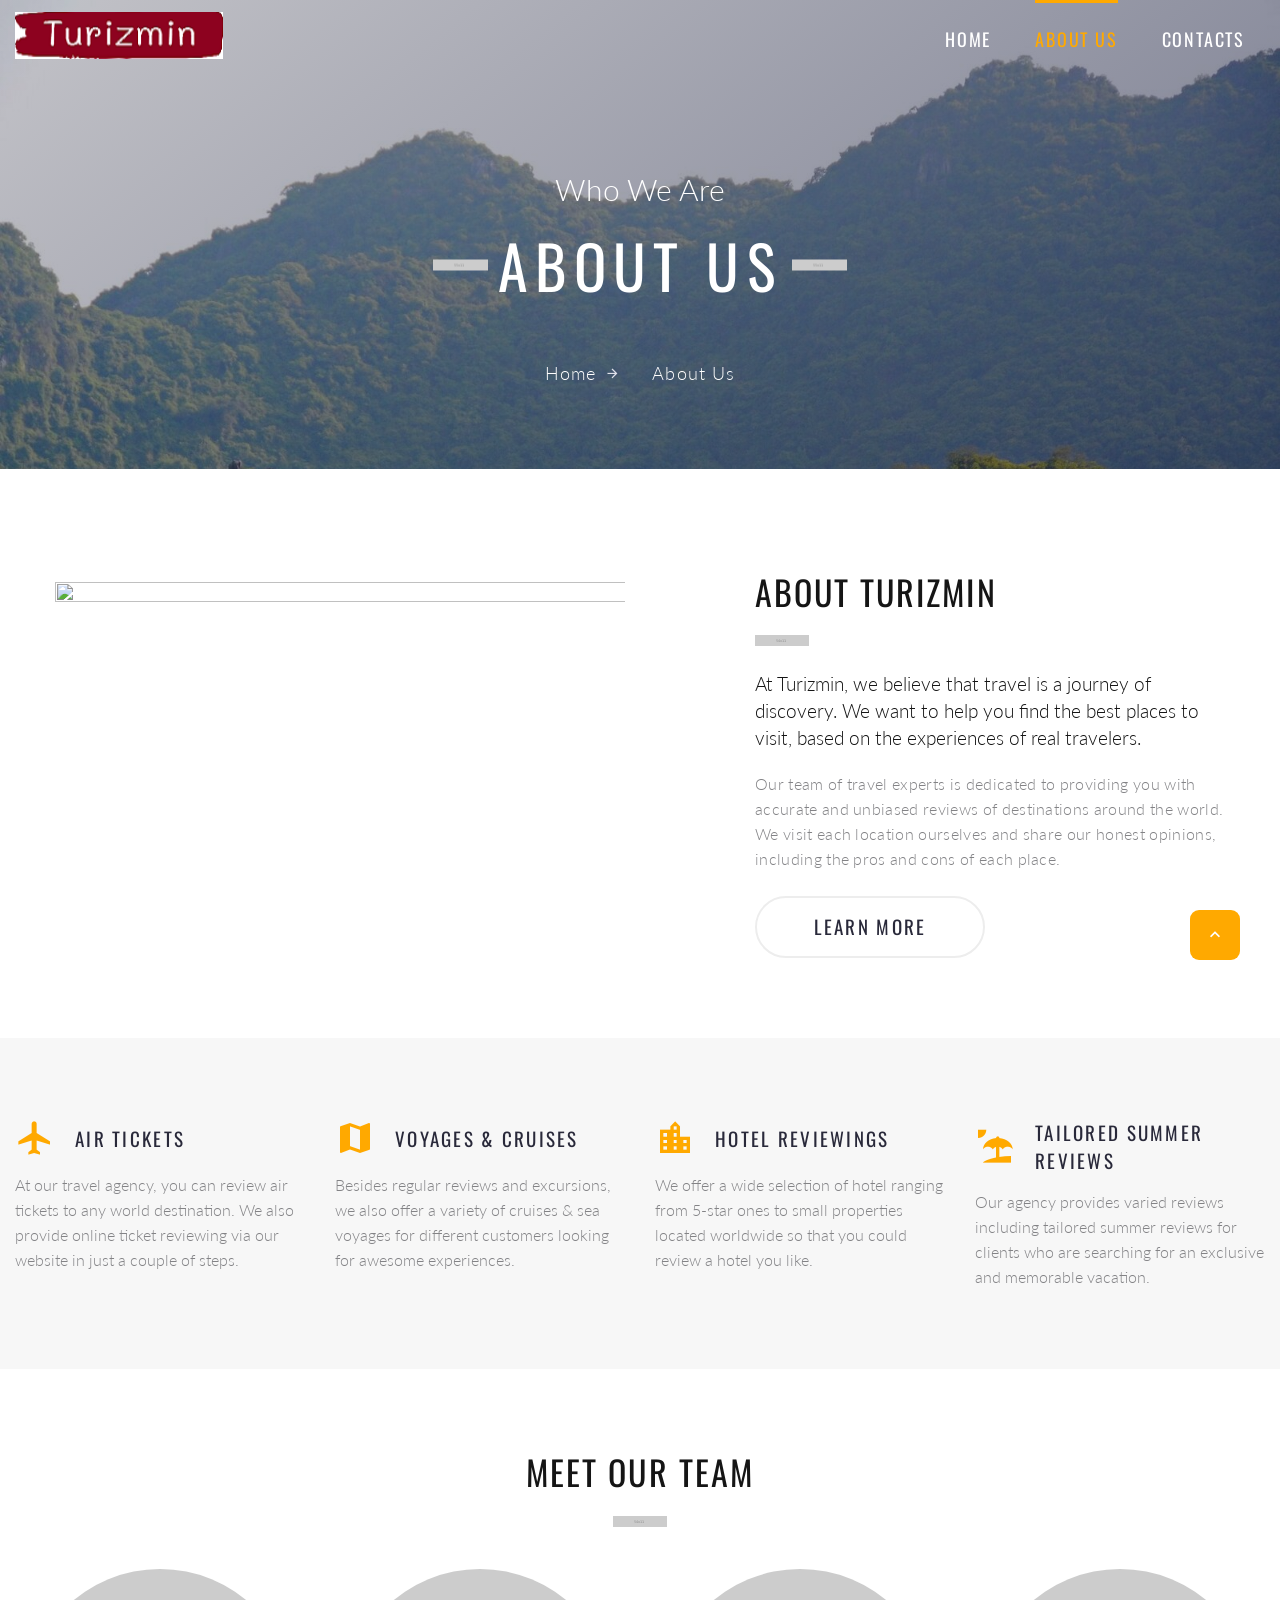
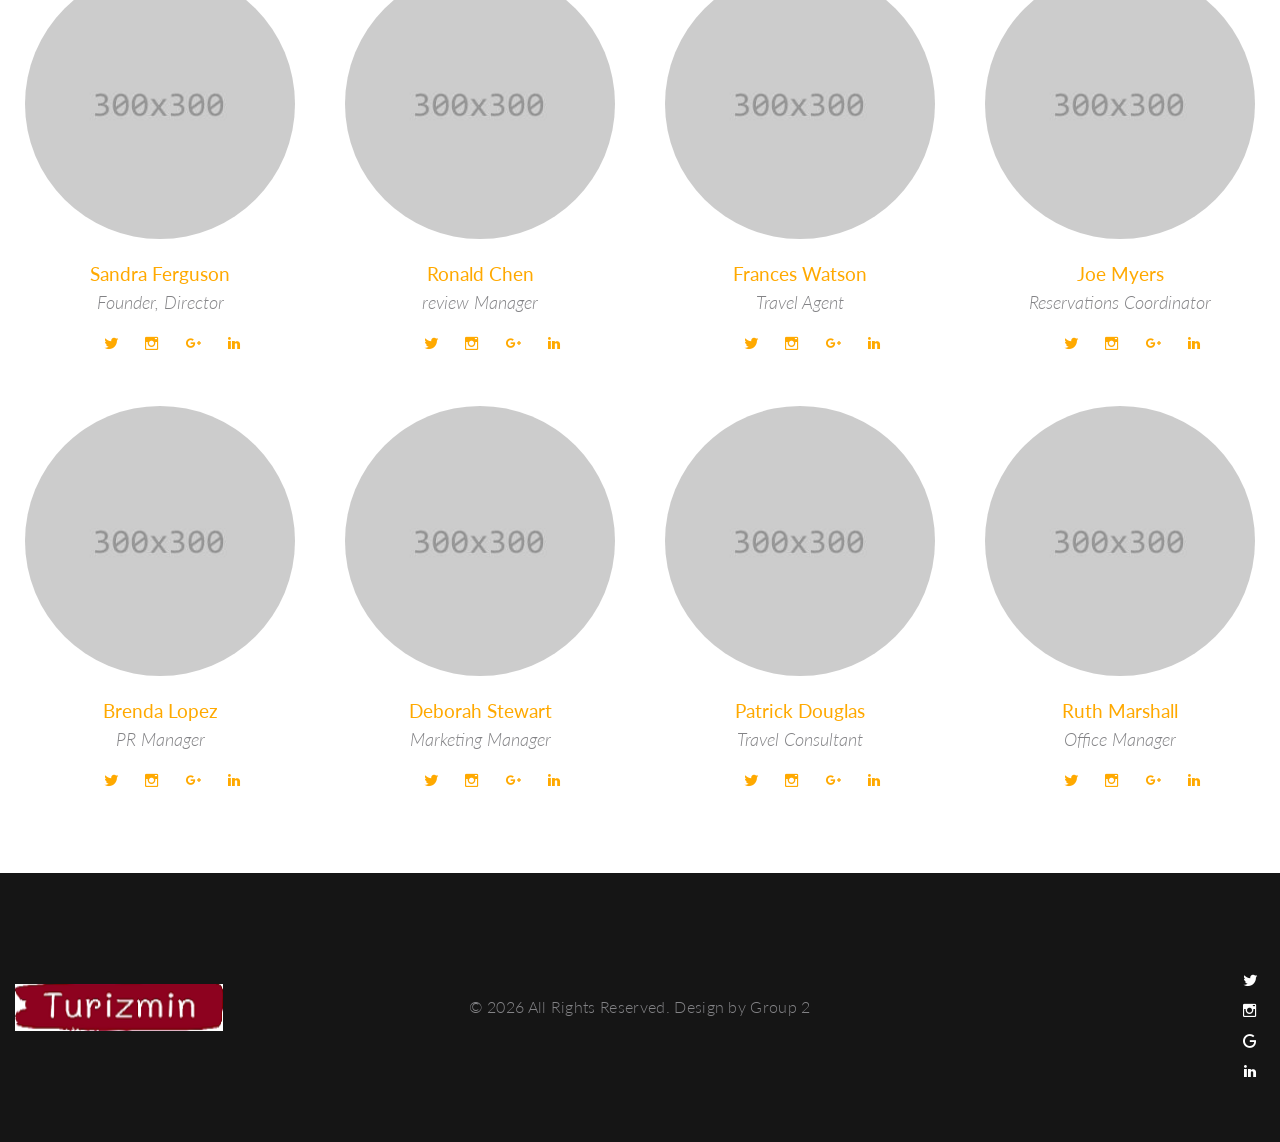
==== about-us.html @ cf773761 "first commit" ====
<!DOCTYPE html>
<html class="wide wow-animation" lang="en"> 
  <head>
    <!-- Site Title-->
    <title>About Us</title>
    <meta name="format-detection" content="telephone=no">
    <meta name="viewport" content="width=device-width, height=device-height, initial-scale=1.0">
    <meta http-equiv="X-UA-Compatible" content="IE=edge">
    <meta charset="utf-8">
    <link rel="icon" href="images/favicon.ico" type="image/x-icon">
    <!-- Stylesheets -->
    <link rel="stylesheet" type="text/css" href="//fonts.googleapis.com/css?family=Oswald:200,400%7CLato:300,400,300italic,700%7CMontserrat:900">
    <link rel="stylesheet" href="css/bootstrap.css">
    <link rel="stylesheet" href="css/style.css">
    <link rel="stylesheet" href="css/fonts.css">
		<!--[if lt IE 10]>
    <div style="background: #212121; padding: 10px 0; box-shadow: 3px 3px 5px 0 rgba(0,0,0,.3); clear: both; text-align:center; position: relative; z-index:1;"><a href="http://windows.microsoft.com/en-US/internet-explorer/"><img src="images/ie8-panel/warning_bar_0000_us.jpg" border="0" height="42" width="820" alt="You are using an outdated browser. For a faster, safer browsing experience, upgrade for free today."></a></div>
    <script src="js/html5shiv.min.js"> </script>
		<![endif]--> 
  </head>
  <body>
    <!-- Page preloader-->
    <div class="page-loader"> 
      <div class="page-loader-body"> 
        <div class="preloader-wrapper big active"> 
          <div class="spinner-layer spinner-blue"> 
            <div class="circle-clipper left">
              <div class="circle"> </div>
            </div>
            <div class="gap-patch">
              <div class="circle"> </div>
            </div>
            <div class="circle-clipper right">
              <div class="circle"></div>
            </div>
          </div>
          <div class="spinner-layer spinner-red">
            <div class="circle-clipper left">
              <div class="circle"></div>
            </div>
            <div class="gap-patch">
              <div class="circle"> </div>
            </div>
            <div class="circle-clipper right">
              <div class="circle"></div>
            </div>
          </div>
          <div class="spinner-layer spinner-yellow"> 
            <div class="circle-clipper left">
              <div class="circle"></div>
            </div>
            <div class="gap-patch">
              <div class="circle"></div>
            </div>
            <div class="circle-clipper right">
              <div class="circle"> </div>
            </div>
          </div>
          <div class="spinner-layer spinner-green"> 
            <div class="circle-clipper left">
              <div class="circle"></div>
            </div>
            <div class="gap-patch">
              <div class="circle"></div>
            </div>
            <div class="circle-clipper right">
              <div class="circle"></div>
            </div>
          </div>
        </div>
      </div>
    </div>
    <!-- Page-->
      <!-- Page Header-->
      <header class="section page-header breadcrumbs-custom-wrap bg-gradient bg-secondary-2 novi-background bg-cover">
        <!-- RD Navbar-->
        <div class="rd-navbar-wrap rd-navbar-default">
          <nav class="rd-navbar" data-layout="rd-navbar-fixed" data-sm-layout="rd-navbar-fixed" data-md-layout="rd-navbar-fixed" data-md-device-layout="rd-navbar-fixed" data-lg-layout="rd-navbar-fullwidth" data-xl-layout="rd-navbar-static" data-lg-device-layout="rd-navbar-fixed" data-xl-device-layout="rd-navbar-static" data-md-stick-up-offset="2px" data-lg-stick-up-offset="2px" data-stick-up="true" data-sm-stick-up="true" data-md-stick-up="true" data-lg-stick-up="true" data-xl-stick-up="true">
            <div class="rd-navbar-inner"> 
              <!-- RD Navbar Panel-->
              <div class="rd-navbar-panel">
                <!-- RD Navbar Toggle-->
                <button class="rd-navbar-toggle" data-rd-navbar-toggle=".rd-navbar-nav-wrap"><span></span></button>
                <!-- RD Navbar Brand-->
                <div class="rd-navbar-brand"><a class="brand-name" href="index.html"><img class="logo-default" src="images/logo-default-208x46.png" alt="" width="208" height="46"/><img class="logo-inverse" src="images/logo-inverse-208x46.png" alt="" width="208" height="46"/></a></div>
              </div>
              <div class="rd-navbar-aside-right">
                <div class="rd-navbar-nav-wrap">
                  <!-- RD Navbar Nav-->
                  <ul class="rd-navbar-nav">
                    <li><a href="index.html">Home</a>
                    </li>
                    <li class="active"><a href="about-us.html">About Us</a>
                    </li>
                    <li><a href="contacts.html">Contacts</a>
                    </li>
                  </ul>
                </div>
              </div>
            </div>
          </nav>
        </div>
        <!-- Breadcrumbs-->
        <section class="breadcrumbs-custom" style="background: url(&quot;images/breadcrumbs-bg.jpg&quot;); background-size: cover;">
          <div class="container">
            <p class="breadcrumbs-custom-subtitle">Who We Are</p>
            <p class="heading-1 breadcrumbs-custom-title">About Us</p>
            <ul class="breadcrumbs-custom-path">
              <li><a href="index.html">Home</a></li>
              <li class="active">About Us</li>
            </ul>
          </div>
        </section>

      </header>
      <!-- hi, we are brave-->
      <section class="section section-lg bg-default">
        <div class="container container-bigger">
          <div class="row row-50 justify-content-md-center align-items-lg-center justify-content-xl-between flex-lg-row-reverse">
            <div class="col-md-10 col-lg-6 col-xl-5">
              <h3>About Turizmin</h3>
              <div class="divider divider-decorate"></div>
              <p class="heading-5">At Turizmin, we believe that travel is a journey of discovery. We want to help you find the best places to visit, based on the experiences of real travelers.</p>
              <p class="text-spacing-sm">Our team of travel experts is dedicated to providing you with accurate and unbiased reviews of destinations around the world. We visit each location ourselves and share our honest opinions, including the pros and cons of each place.</p><a class="button button-default-outline button-nina" href="#">learn more</a>
            </div>
            <div class="col-md-10 col-lg-6"><img src="images/anh1.jpg" alt="" width="720" height="459"/>
            </div>
          </div>
        </div>
      </section>

      <!-- Small Features-->
      <section class="section section-lg section-lg-alternative bg-gray-lighter novi-background bg-cover">
        <div class="container container-wide">
          <div class="row row-50 justify-content-sm-center text-gray-light">
            <div class="col-sm-10 col-md-6 col-xl-3">
              <article class="box-minimal">
                <div class="box-minimal-header">
                  <div class="box-minimal-icon box-minimal-icon-lg novi-icon mdi mdi mdi-airplane"></div>
                  <h6 class="box-minimal-title">Air Tickets</h6>
                </div>
                <p>At our travel agency, you can review air tickets to any world destination. We also provide online ticket reviewing via our website in just a couple of steps.</p>
              </article>
            </div>
            <div class="col-sm-10 col-md-6 col-xl-3">
              <article class="box-minimal">
                <div class="box-minimal-header">
                  <div class="box-minimal-icon box-minimal-icon-lg novi-icon mdi mdi-map"></div>
                  <h6 class="box-minimal-title">Voyages & Cruises</h6>
                </div>
                <p>Besides regular reviews and excursions, we also offer a variety of cruises & sea voyages for different customers  looking for awesome experiences.</p>
              </article>
            </div>
            <div class="col-sm-10 col-md-6 col-xl-3">
              <article class="box-minimal">
                <div class="box-minimal-header">
                  <div class="box-minimal-icon box-minimal-icon-lg novi-icon mdi mdi-city"></div>
                  <h6 class="box-minimal-title">Hotel reviewings</h6>
                </div>
                <p>We offer a wide selection of hotel ranging from 5-star ones to small properties located worldwide so that you could review a hotel you like.</p>
              </article>
            </div>
            <div class="col-sm-10 col-md-6 col-xl-3">
              <article class="box-minimal">
                <div class="box-minimal-header">
                  <div class="box-minimal-icon box-minimal-icon-lg novi-icon mdi mdi-beach"></div>
                  <h6 class="box-minimal-title">Tailored Summer reviews</h6>
                </div>
                <p>Our agency provides varied reviews including tailored summer reviews for clients who are searching for an exclusive and memorable vacation.</p>
              </article>
            </div>
          </div>
        </div>
      </section>

      <!-- our team-->
      <section class="section section-lg text-center novi-background bg-cover">
        <div class="container container-wide">
          <h3>MEET OUR TEAM</h3>
          <div class="divider divider-decorate"></div>
          <div class="row row-50 row-xxl-90 justify-content-sm-center offset-custom-2">
            <div class="col-md-6 col-lg-3">
              <div class="team-classic team-classic-circle">
                <figure><img class="rounded-circle" src="images/team-07-300x300.jpg" alt="" width="300" height="300"/>
                </figure>
                <div class="team-classic-caption">
                  <h5><a class="team-classic-title" href="#">Sandra Ferguson</a></h5>
                  <p class="team-classic-job-position">Founder, Director</p>
                  <ul class="list-inline list-team">
                    <li class="list-inline-item"><a class="icon novi-icon icon-sm-bigger icon-gray-1 mdi mdi-facereview" href="#"></a></li>
                    <li class="list-inline-item"><a class="icon novi-icon icon-sm-bigger icon-gray-1 mdi mdi-twitter" href="#"></a></li>
                    <li class="list-inline-item"><a class="icon novi-icon icon-sm-bigger icon-gray-1 mdi mdi-instagram" href="#"></a></li>
                    <li class="list-inline-item"><a class="icon novi-icon icon-sm-bigger icon-gray-1 mdi mdi-google-plus" href="#"></a></li>
                    <li class="list-inline-item"><a class="icon novi-icon icon-sm-bigger icon-gray-1 mdi mdi-linkedin" href="#"></a></li>
                  </ul>
                </div>
              </div>
            </div>
            <div class="col-md-6 col-lg-3">
              <div class="team-classic team-classic-circle">
                <figure><img class="rounded-circle" src="images/team-08-300x300.jpg" alt="" width="300" height="300"/>
                </figure>
                <div class="team-classic-caption">
                  <h5><a class="team-classic-title" href="#">Ronald Chen</a></h5>
                  <p class="team-classic-job-position">review Manager</p>
                  <ul class="list-inline list-team">
                    <li class="list-inline-item"><a class="icon novi-icon icon-sm-bigger icon-gray-1 mdi mdi-facereview" href="#"></a></li>
                    <li class="list-inline-item"><a class="icon novi-icon icon-sm-bigger icon-gray-1 mdi mdi-twitter" href="#"></a></li>
                    <li class="list-inline-item"><a class="icon novi-icon icon-sm-bigger icon-gray-1 mdi mdi-instagram" href="#"></a></li>
                    <li class="list-inline-item"><a class="icon novi-icon icon-sm-bigger icon-gray-1 mdi mdi-google-plus" href="#"></a></li>
                    <li class="list-inline-item"><a class="icon novi-icon icon-sm-bigger icon-gray-1 mdi mdi-linkedin" href="#"></a></li>
                  </ul>
                </div>
              </div>
            </div>
            <div class="col-md-6 col-lg-3">
              <div class="team-classic team-classic-circle">
                <figure><img class="rounded-circle" src="images/team-09-300x300.jpg" alt="" width="300" height="300"/>
                </figure>
                <div class="team-classic-caption">
                  <h5><a class="team-classic-title" href="#">Frances Watson</a></h5>
                  <p class="team-classic-job-position">Travel Agent</p>
                  <ul class="list-inline list-team">
                    <li class="list-inline-item"><a class="icon novi-icon icon-sm-bigger icon-gray-1 mdi mdi-facereview" href="#"></a></li>
                    <li class="list-inline-item"><a class="icon novi-icon icon-sm-bigger icon-gray-1 mdi mdi-twitter" href="#"></a></li>
                    <li class="list-inline-item"><a class="icon novi-icon icon-sm-bigger icon-gray-1 mdi mdi-instagram" href="#"></a></li>
                    <li class="list-inline-item"><a class="icon novi-icon icon-sm-bigger icon-gray-1 mdi mdi-google-plus" href="#"></a></li>
                    <li class="list-inline-item"><a class="icon novi-icon icon-sm-bigger icon-gray-1 mdi mdi-linkedin" href="#"></a></li>
                  </ul>
                </div>
              </div>
            </div>
            <div class="col-md-6 col-lg-3">
              <div class="team-classic team-classic-circle">
                <figure><img class="rounded-circle" src="images/team-10-300x300.jpg" alt="" width="300" height="300"/>
                </figure>
                <div class="team-classic-caption">
                  <h5><a class="team-classic-title" href="#">Joe Myers</a></h5>
                  <p class="team-classic-job-position">Reservations Coordinator</p>
                  <ul class="list-inline list-team">
                    <li class="list-inline-item"><a class="icon novi-icon icon-sm-bigger icon-gray-1 mdi mdi-facereview" href="#"></a></li>
                    <li class="list-inline-item"><a class="icon novi-icon icon-sm-bigger icon-gray-1 mdi mdi-twitter" href="#"></a></li>
                    <li class="list-inline-item"><a class="icon novi-icon icon-sm-bigger icon-gray-1 mdi mdi-instagram" href="#"></a></li>
                    <li class="list-inline-item"><a class="icon novi-icon icon-sm-bigger icon-gray-1 mdi mdi-google-plus" href="#"></a></li>
                    <li class="list-inline-item"><a class="icon novi-icon icon-sm-bigger icon-gray-1 mdi mdi-linkedin" href="#"></a></li>
                  </ul>
                </div>
              </div>
            </div>
            <div class="col-md-6 col-lg-3">
              <div class="team-classic team-classic-circle">
                <figure><img class="rounded-circle" src="images/team-12-300x300.jpg" alt="" width="300" height="300"/>
                </figure>
                <div class="team-classic-caption">
                  <h5><a class="team-classic-title" href="#">Brenda Lopez</a></h5>
                  <p class="team-classic-job-position">PR Manager</p>
                  <ul class="list-inline list-team">
                    <li class="list-inline-item"><a class="icon novi-icon icon-sm-bigger icon-gray-1 mdi mdi-facereview" href="#"></a></li>
                    <li class="list-inline-item"><a class="icon novi-icon icon-sm-bigger icon-gray-1 mdi mdi-twitter" href="#"></a></li>
                    <li class="list-inline-item"><a class="icon novi-icon icon-sm-bigger icon-gray-1 mdi mdi-instagram" href="#"></a></li>
                    <li class="list-inline-item"><a class="icon novi-icon icon-sm-bigger icon-gray-1 mdi mdi-google-plus" href="#"></a></li>
                    <li class="list-inline-item"><a class="icon novi-icon icon-sm-bigger icon-gray-1 mdi mdi-linkedin" href="#"></a></li>
                  </ul>
                </div>
              </div>
            </div>
            <div class="col-md-6 col-lg-3">
              <div class="team-classic team-classic-circle">
                <figure><img class="rounded-circle" src="images/team-13-300x300.jpg" alt="" width="300" height="300"/>
                </figure>
                <div class="team-classic-caption">
                  <h5><a class="team-classic-title" href="#">Deborah Stewart</a></h5>
                  <p class="team-classic-job-position">Marketing Manager</p>
                  <ul class="list-inline list-team">
                    <li class="list-inline-item"><a class="icon novi-icon icon-sm-bigger icon-gray-1 mdi mdi-facereview" href="#"></a></li>
                    <li class="list-inline-item"><a class="icon novi-icon icon-sm-bigger icon-gray-1 mdi mdi-twitter" href="#"></a></li>
                    <li class="list-inline-item"><a class="icon novi-icon icon-sm-bigger icon-gray-1 mdi mdi-instagram" href="#"></a></li>
                    <li class="list-inline-item"><a class="icon novi-icon icon-sm-bigger icon-gray-1 mdi mdi-google-plus" href="#"></a></li>
                    <li class="list-inline-item"><a class="icon novi-icon icon-sm-bigger icon-gray-1 mdi mdi-linkedin" href="#"></a></li>
                  </ul>
                </div>
              </div>
            </div>
            <div class="col-md-6 col-lg-3">
              <div class="team-classic team-classic-circle">
                <figure><img class="rounded-circle" src="images/team-14-300x300.jpg" alt="" width="300" height="300"/>
                </figure>
                <div class="team-classic-caption">
                  <h5><a class="team-classic-title" href="#">Patrick Douglas</a></h5>
                  <p class="team-classic-job-position">Travel Consultant</p>
                  <ul class="list-inline list-team">
                    <li class="list-inline-item"><a class="icon novi-icon icon-sm-bigger icon-gray-1 mdi mdi-facereview" href="#"></a></li>
                    <li class="list-inline-item"><a class="icon novi-icon icon-sm-bigger icon-gray-1 mdi mdi-twitter" href="#"></a></li>
                    <li class="list-inline-item"><a class="icon novi-icon icon-sm-bigger icon-gray-1 mdi mdi-instagram" href="#"></a></li>
                    <li class="list-inline-item"><a class="icon novi-icon icon-sm-bigger icon-gray-1 mdi mdi-google-plus" href="#"></a></li>
                    <li class="list-inline-item"><a class="icon novi-icon icon-sm-bigger icon-gray-1 mdi mdi-linkedin" href="#"></a></li>
                  </ul>
                </div>
              </div>
            </div>
            <div class="col-md-6 col-lg-3">
              <div class="team-classic team-classic-circle">
                <figure><img class="rounded-circle" src="images/team-15-300x300.jpg" alt="" width="300" height="300"/>
                </figure>
                <div class="team-classic-caption">
                  <h5><a class="team-classic-title" href="#">Ruth Marshall</a></h5>
                  <p class="team-classic-job-position">Office Manager</p>
                  <ul class="list-inline list-team">
                    <li class="list-inline-item"><a class="icon novi-icon icon-sm-bigger icon-gray-1 mdi mdi-facereview" href="#"></a></li>
                    <li class="list-inline-item"><a class="icon novi-icon icon-sm-bigger icon-gray-1 mdi mdi-twitter" href="#"></a></li>
                    <li class="list-inline-item"><a class="icon novi-icon icon-sm-bigger icon-gray-1 mdi mdi-instagram" href="#"></a></li>
                    <li class="list-inline-item"><a class="icon novi-icon icon-sm-bigger icon-gray-1 mdi mdi-google-plus" href="#"></a></li>
                    <li class="list-inline-item"><a class="icon novi-icon icon-sm-bigger icon-gray-1 mdi mdi-linkedin" href="#"></a></li>
                  </ul>
                </div>
              </div>
            </div>
          </div>
        </div>
      </section>
      <!-- Footer Minimal-->
      <footer class="section page-footer page-footer-minimal novi-background bg-cover text-center bg-gray-darker">
        <div class="container container-wide">
          <div class="row row-fix justify-content-sm-center align-items-md-center row-30">
            <div class="col-md-10 col-lg-7 col-xl-4 text-xl-left"><a href="index.html"><img class="inverse-logo" src="images/logo-inverse-208x46.png" alt="" width="208" height="46"/></a></div>
            <div class="col-md-10 col-lg-7 col-xl-4">
              <p class="right">&#169;&nbsp;<span class="copyright-year"></span> All Rights Reserved. Design&nbsp;by&nbsp;<a href="#">Group 2</a></p>
            </div>
            <div class="col-md-10 col-lg-7 col-xl-4 text-xl-right">
              <ul class="group-xs group-middle"> 
                <li><a class="icon novi-icon icon-md-middle icon-circle icon-secondary-5-filled mdi mdi-facereview" href="#"></a></li>
                <li><a class="icon novi-icon icon-md-middle icon-circle icon-secondary-5-filled mdi mdi-twitter" href="#"></a></li>
                <li><a class="icon novi-icon icon-md-middle icon-circle icon-secondary-5-filled mdi mdi-instagram" href="#"></a></li>
                <li><a class="icon novi-icon icon-md-middle icon-circle icon-secondary-5-filled mdi mdi-google" href="#"></a></li>
                <li><a class="icon novi-icon icon-md-middle icon-circle icon-secondary-5-filled mdi mdi-linkedin" href="#"></a></li>
              </ul>
            </div>
          </div>
        </div>
      </footer>
    </div>
    <!-- Global Mailform Output-->
    <div class="snackbars" id="form-output-global"> </div>
    <!-- Javascript-->
    <script src="js/core.min.js"></script>
    <script src="js/script.js"></script>
  </body>
</html>
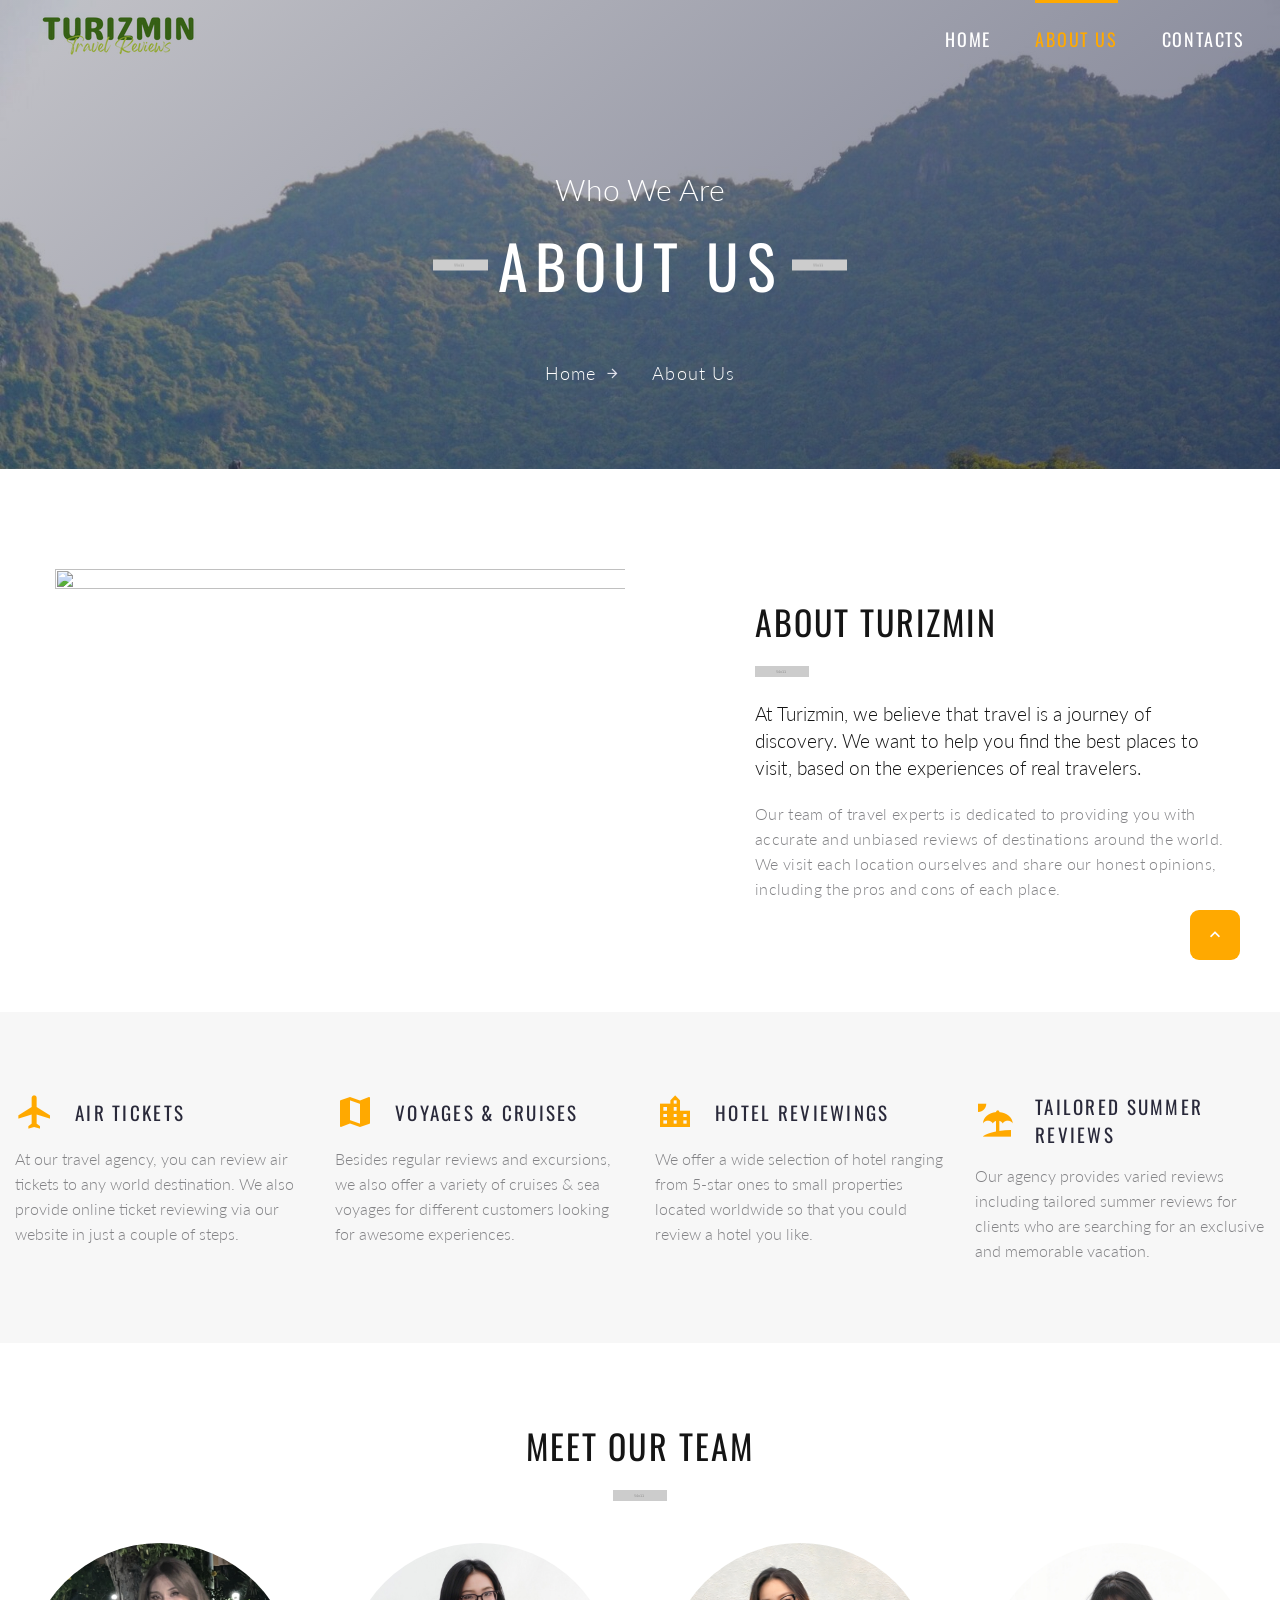
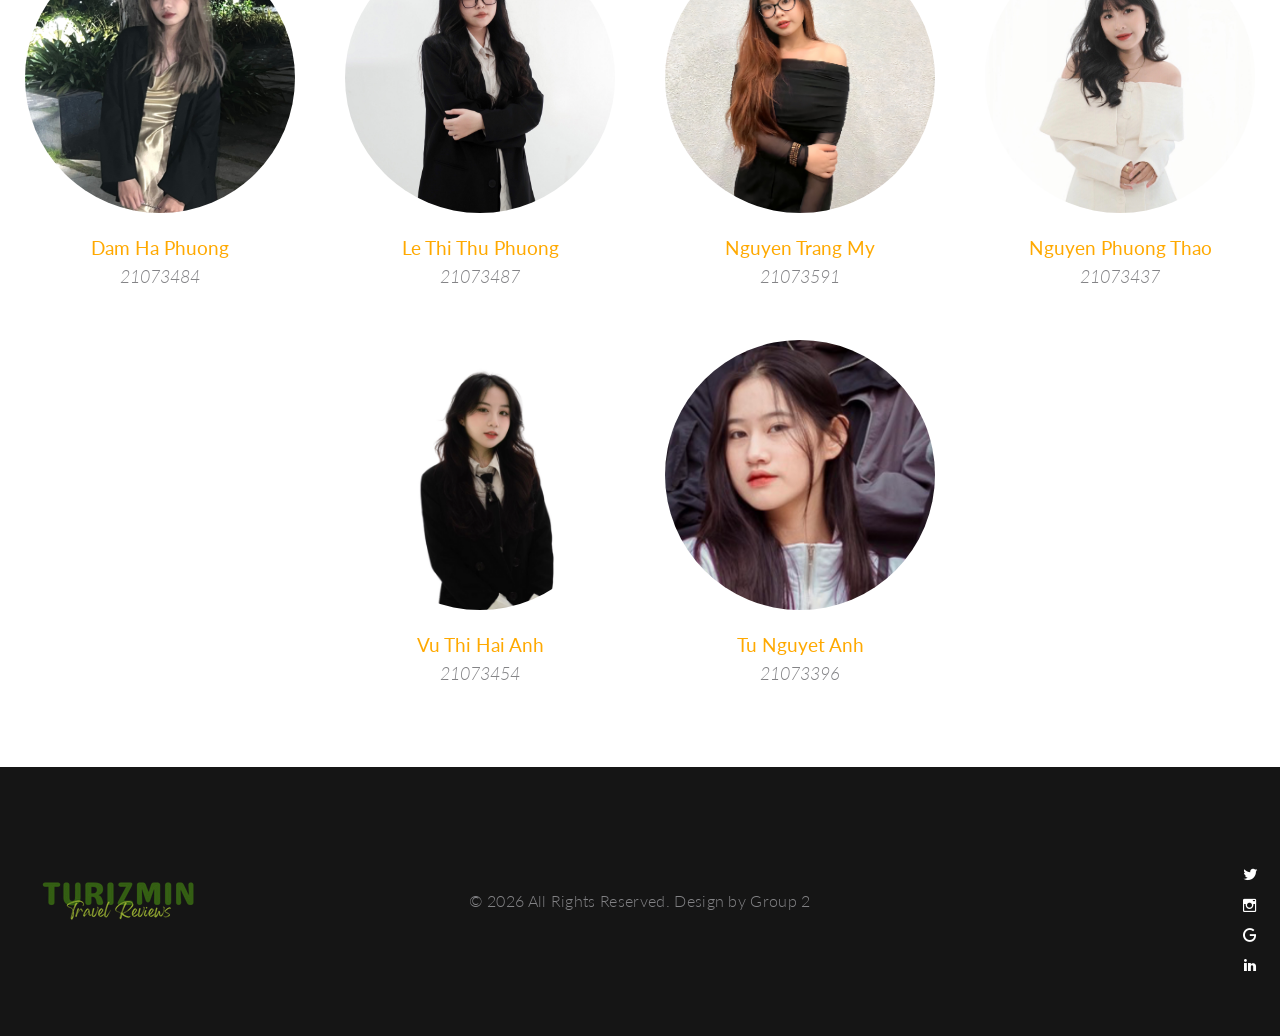
==== commit 9894689c: "Create README.md" ====
--- a/about-us.html
+++ b/about-us.html
@@ -1,348 +1,301 @@
 <!DOCTYPE html>
-<html class="wide wow-animation" lang="en"> 
-  <head>
-    <!-- Site Title-->
-    <title>About Us</title>
-    <meta name="format-detection" content="telephone=no">
-    <meta name="viewport" content="width=device-width, height=device-height, initial-scale=1.0">
-    <meta http-equiv="X-UA-Compatible" content="IE=edge">
-    <meta charset="utf-8">
-    <link rel="icon" href="images/favicon.ico" type="image/x-icon">
-    <!-- Stylesheets -->
-    <link rel="stylesheet" type="text/css" href="//fonts.googleapis.com/css?family=Oswald:200,400%7CLato:300,400,300italic,700%7CMontserrat:900">
-    <link rel="stylesheet" href="css/bootstrap.css">
-    <link rel="stylesheet" href="css/style.css">
-    <link rel="stylesheet" href="css/fonts.css">
-		<!--[if lt IE 10]>
+<html class="wide wow-animation" lang="en">
+
+<head>
+  <!-- Site Title-->
+  <title>About Us</title>
+  <meta name="format-detection" content="telephone=no">
+  <meta name="viewport" content="width=device-width, height=device-height, initial-scale=1.0">
+  <meta http-equiv="X-UA-Compatible" content="IE=edge">
+  <meta charset="utf-8">
+  <link rel="icon" href="images/favicon.ico" type="image/x-icon">
+  <!-- Stylesheets -->
+  <link rel="stylesheet" type="text/css"
+    href="//fonts.googleapis.com/css?family=Oswald:200,400%7CLato:300,400,300italic,700%7CMontserrat:900">
+  <link rel="stylesheet" href="css/bootstrap.css">
+  <link rel="stylesheet" href="css/style.css">
+  <link rel="stylesheet" href="css/fonts.css">
+  <!--[if lt IE 10]>
     <div style="background: #212121; padding: 10px 0; box-shadow: 3px 3px 5px 0 rgba(0,0,0,.3); clear: both; text-align:center; position: relative; z-index:1;"><a href="http://windows.microsoft.com/en-US/internet-explorer/"><img src="images/ie8-panel/warning_bar_0000_us.jpg" border="0" height="42" width="820" alt="You are using an outdated browser. For a faster, safer browsing experience, upgrade for free today."></a></div>
     <script src="js/html5shiv.min.js"> </script>
-		<![endif]--> 
-  </head>
-  <body>
-    <!-- Page preloader-->
-    <div class="page-loader"> 
-      <div class="page-loader-body"> 
-        <div class="preloader-wrapper big active"> 
-          <div class="spinner-layer spinner-blue"> 
-            <div class="circle-clipper left">
-              <div class="circle"> </div>
-            </div>
-            <div class="gap-patch">
-              <div class="circle"> </div>
-            </div>
-            <div class="circle-clipper right">
-              <div class="circle"></div>
-            </div>
-          </div>
-          <div class="spinner-layer spinner-red">
-            <div class="circle-clipper left">
-              <div class="circle"></div>
-            </div>
-            <div class="gap-patch">
-              <div class="circle"> </div>
-            </div>
-            <div class="circle-clipper right">
-              <div class="circle"></div>
-            </div>
-          </div>
-          <div class="spinner-layer spinner-yellow"> 
-            <div class="circle-clipper left">
-              <div class="circle"></div>
-            </div>
-            <div class="gap-patch">
-              <div class="circle"></div>
-            </div>
-            <div class="circle-clipper right">
-              <div class="circle"> </div>
-            </div>
-          </div>
-          <div class="spinner-layer spinner-green"> 
-            <div class="circle-clipper left">
-              <div class="circle"></div>
-            </div>
-            <div class="gap-patch">
-              <div class="circle"></div>
-            </div>
-            <div class="circle-clipper right">
-              <div class="circle"></div>
-            </div>
-          </div>
-        </div>
-      </div>
-    </div>
-    <!-- Page-->
-      <!-- Page Header-->
-      <header class="section page-header breadcrumbs-custom-wrap bg-gradient bg-secondary-2 novi-background bg-cover">
-        <!-- RD Navbar-->
-        <div class="rd-navbar-wrap rd-navbar-default">
-          <nav class="rd-navbar" data-layout="rd-navbar-fixed" data-sm-layout="rd-navbar-fixed" data-md-layout="rd-navbar-fixed" data-md-device-layout="rd-navbar-fixed" data-lg-layout="rd-navbar-fullwidth" data-xl-layout="rd-navbar-static" data-lg-device-layout="rd-navbar-fixed" data-xl-device-layout="rd-navbar-static" data-md-stick-up-offset="2px" data-lg-stick-up-offset="2px" data-stick-up="true" data-sm-stick-up="true" data-md-stick-up="true" data-lg-stick-up="true" data-xl-stick-up="true">
-            <div class="rd-navbar-inner"> 
-              <!-- RD Navbar Panel-->
-              <div class="rd-navbar-panel">
-                <!-- RD Navbar Toggle-->
-                <button class="rd-navbar-toggle" data-rd-navbar-toggle=".rd-navbar-nav-wrap"><span></span></button>
-                <!-- RD Navbar Brand-->
-                <div class="rd-navbar-brand"><a class="brand-name" href="index.html"><img class="logo-default" src="images/logo-default-208x46.png" alt="" width="208" height="46"/><img class="logo-inverse" src="images/logo-inverse-208x46.png" alt="" width="208" height="46"/></a></div>
-              </div>
-              <div class="rd-navbar-aside-right">
-                <div class="rd-navbar-nav-wrap">
-                  <!-- RD Navbar Nav-->
-                  <ul class="rd-navbar-nav">
-                    <li><a href="index.html">Home</a>
-                    </li>
-                    <li class="active"><a href="about-us.html">About Us</a>
-                    </li>
-                    <li><a href="contacts.html">Contacts</a>
-                    </li>
-                  </ul>
-                </div>
-              </div>
-            </div>
-          </nav>
-        </div>
-        <!-- Breadcrumbs-->
-        <section class="breadcrumbs-custom" style="background: url(&quot;images/breadcrumbs-bg.jpg&quot;); background-size: cover;">
-          <div class="container">
-            <p class="breadcrumbs-custom-subtitle">Who We Are</p>
-            <p class="heading-1 breadcrumbs-custom-title">About Us</p>
-            <ul class="breadcrumbs-custom-path">
-              <li><a href="index.html">Home</a></li>
-              <li class="active">About Us</li>
-            </ul>
-          </div>
-        </section>
-
-      </header>
-      <!-- hi, we are brave-->
-      <section class="section section-lg bg-default">
-        <div class="container container-bigger">
-          <div class="row row-50 justify-content-md-center align-items-lg-center justify-content-xl-between flex-lg-row-reverse">
-            <div class="col-md-10 col-lg-6 col-xl-5">
-              <h3>About Turizmin</h3>
-              <div class="divider divider-decorate"></div>
-              <p class="heading-5">At Turizmin, we believe that travel is a journey of discovery. We want to help you find the best places to visit, based on the experiences of real travelers.</p>
-              <p class="text-spacing-sm">Our team of travel experts is dedicated to providing you with accurate and unbiased reviews of destinations around the world. We visit each location ourselves and share our honest opinions, including the pros and cons of each place.</p><a class="button button-default-outline button-nina" href="#">learn more</a>
-            </div>
-            <div class="col-md-10 col-lg-6"><img src="images/anh1.jpg" alt="" width="720" height="459"/>
-            </div>
-          </div>
-        </div>
-      </section>
-
-      <!-- Small Features-->
-      <section class="section section-lg section-lg-alternative bg-gray-lighter novi-background bg-cover">
-        <div class="container container-wide">
-          <div class="row row-50 justify-content-sm-center text-gray-light">
-            <div class="col-sm-10 col-md-6 col-xl-3">
-              <article class="box-minimal">
-                <div class="box-minimal-header">
-                  <div class="box-minimal-icon box-minimal-icon-lg novi-icon mdi mdi mdi-airplane"></div>
-                  <h6 class="box-minimal-title">Air Tickets</h6>
-                </div>
-                <p>At our travel agency, you can review air tickets to any world destination. We also provide online ticket reviewing via our website in just a couple of steps.</p>
-              </article>
-            </div>
-            <div class="col-sm-10 col-md-6 col-xl-3">
-              <article class="box-minimal">
-                <div class="box-minimal-header">
-                  <div class="box-minimal-icon box-minimal-icon-lg novi-icon mdi mdi-map"></div>
-                  <h6 class="box-minimal-title">Voyages & Cruises</h6>
-                </div>
-                <p>Besides regular reviews and excursions, we also offer a variety of cruises & sea voyages for different customers  looking for awesome experiences.</p>
-              </article>
-            </div>
-            <div class="col-sm-10 col-md-6 col-xl-3">
-              <article class="box-minimal">
-                <div class="box-minimal-header">
-                  <div class="box-minimal-icon box-minimal-icon-lg novi-icon mdi mdi-city"></div>
-                  <h6 class="box-minimal-title">Hotel reviewings</h6>
-                </div>
-                <p>We offer a wide selection of hotel ranging from 5-star ones to small properties located worldwide so that you could review a hotel you like.</p>
-              </article>
-            </div>
-            <div class="col-sm-10 col-md-6 col-xl-3">
-              <article class="box-minimal">
-                <div class="box-minimal-header">
-                  <div class="box-minimal-icon box-minimal-icon-lg novi-icon mdi mdi-beach"></div>
-                  <h6 class="box-minimal-title">Tailored Summer reviews</h6>
-                </div>
-                <p>Our agency provides varied reviews including tailored summer reviews for clients who are searching for an exclusive and memorable vacation.</p>
-              </article>
-            </div>
-          </div>
-        </div>
-      </section>
-
-      <!-- our team-->
-      <section class="section section-lg text-center novi-background bg-cover">
-        <div class="container container-wide">
-          <h3>MEET OUR TEAM</h3>
+		<![endif]-->
+</head>
+
+<body>
+  <!-- Page preloader-->
+  <div class="page-loader">
+    <div class="page-loader-body">
+      <div class="preloader-wrapper big active">
+        <div class="spinner-layer spinner-blue">
+          <div class="circle-clipper left">
+            <div class="circle"> </div>
+          </div>
+          <div class="gap-patch">
+            <div class="circle"> </div>
+          </div>
+          <div class="circle-clipper right">
+            <div class="circle"></div>
+          </div>
+        </div>
+        <div class="spinner-layer spinner-red">
+          <div class="circle-clipper left">
+            <div class="circle"></div>
+          </div>
+          <div class="gap-patch">
+            <div class="circle"> </div>
+          </div>
+          <div class="circle-clipper right">
+            <div class="circle"></div>
+          </div>
+        </div>
+        <div class="spinner-layer spinner-yellow">
+          <div class="circle-clipper left">
+            <div class="circle"></div>
+          </div>
+          <div class="gap-patch">
+            <div class="circle"></div>
+          </div>
+          <div class="circle-clipper right">
+            <div class="circle"> </div>
+          </div>
+        </div>
+        <div class="spinner-layer spinner-green">
+          <div class="circle-clipper left">
+            <div class="circle"></div>
+          </div>
+          <div class="gap-patch">
+            <div class="circle"></div>
+          </div>
+          <div class="circle-clipper right">
+            <div class="circle"></div>
+          </div>
+        </div>
+      </div>
+    </div>
+  </div>
+  <!-- Page-->
+  <!-- Page Header-->
+  <header class="section page-header breadcrumbs-custom-wrap bg-gradient bg-secondary-2 novi-background bg-cover">
+    <!-- RD Navbar-->
+    <div class="rd-navbar-wrap rd-navbar-default">
+      <nav class="rd-navbar" data-layout="rd-navbar-fixed" data-sm-layout="rd-navbar-fixed"
+        data-md-layout="rd-navbar-fixed" data-md-device-layout="rd-navbar-fixed" data-lg-layout="rd-navbar-fullwidth"
+        data-xl-layout="rd-navbar-static" data-lg-device-layout="rd-navbar-fixed"
+        data-xl-device-layout="rd-navbar-static" data-md-stick-up-offset="2px" data-lg-stick-up-offset="2px"
+        data-stick-up="true" data-sm-stick-up="true" data-md-stick-up="true" data-lg-stick-up="true"
+        data-xl-stick-up="true">
+        <div class="rd-navbar-inner">
+          <!-- RD Navbar Panel-->
+          <div class="rd-navbar-panel">
+            <!-- RD Navbar Toggle-->
+            <button class="rd-navbar-toggle" data-rd-navbar-toggle=".rd-navbar-nav-wrap"><span></span></button>
+            <!-- RD Navbar Brand-->
+            <div class="rd-navbar-brand"><a class="brand-name" href="index.html"><img class="logo-default"
+                  src="images/logo-default-208x46.png" alt="" width="208" height="46" /><img class="logo-inverse"
+                  src="images/logo-inverse-208x46.png" alt="" width="208" height="46" /></a></div>
+          </div>
+          <div class="rd-navbar-aside-right">
+            <div class="rd-navbar-nav-wrap">
+              <!-- RD Navbar Nav-->
+              <ul class="rd-navbar-nav">
+                <li><a href="index.html">Home</a>
+                </li>
+                <li class="active"><a href="about-us.html">About Us</a>
+                </li>
+                <li><a href="contacts.html">Contacts</a>
+                </li>
+              </ul>
+            </div>
+          </div>
+        </div>
+      </nav>
+    </div>
+    <!-- Breadcrumbs-->
+    <section class="breadcrumbs-custom"
+      style="background: url(&quot;images/breadcrumbs-bg.jpg&quot;); background-size: cover;">
+      <div class="container">
+        <p class="breadcrumbs-custom-subtitle">Who We Are</p>
+        <p class="heading-1 breadcrumbs-custom-title">About Us</p>
+        <ul class="breadcrumbs-custom-path">
+          <li><a href="index.html">Home</a></li>
+          <li class="active">About Us</li>
+        </ul>
+      </div>
+    </section>
+
+  </header>
+  <!-- hi, we are brave-->
+  <section class="section section-lg bg-default">
+    <div class="container container-bigger">
+      <div
+        class="row row-50 justify-content-md-center align-items-lg-center justify-content-xl-between flex-lg-row-reverse">
+        <div class="col-md-10 col-lg-6 col-xl-5">
+          <h3>About Turizmin</h3>
           <div class="divider divider-decorate"></div>
-          <div class="row row-50 row-xxl-90 justify-content-sm-center offset-custom-2">
-            <div class="col-md-6 col-lg-3">
-              <div class="team-classic team-classic-circle">
-                <figure><img class="rounded-circle" src="images/team-07-300x300.jpg" alt="" width="300" height="300"/>
-                </figure>
-                <div class="team-classic-caption">
-                  <h5><a class="team-classic-title" href="#">Sandra Ferguson</a></h5>
-                  <p class="team-classic-job-position">Founder, Director</p>
-                  <ul class="list-inline list-team">
-                    <li class="list-inline-item"><a class="icon novi-icon icon-sm-bigger icon-gray-1 mdi mdi-facereview" href="#"></a></li>
-                    <li class="list-inline-item"><a class="icon novi-icon icon-sm-bigger icon-gray-1 mdi mdi-twitter" href="#"></a></li>
-                    <li class="list-inline-item"><a class="icon novi-icon icon-sm-bigger icon-gray-1 mdi mdi-instagram" href="#"></a></li>
-                    <li class="list-inline-item"><a class="icon novi-icon icon-sm-bigger icon-gray-1 mdi mdi-google-plus" href="#"></a></li>
-                    <li class="list-inline-item"><a class="icon novi-icon icon-sm-bigger icon-gray-1 mdi mdi-linkedin" href="#"></a></li>
-                  </ul>
-                </div>
-              </div>
-            </div>
-            <div class="col-md-6 col-lg-3">
-              <div class="team-classic team-classic-circle">
-                <figure><img class="rounded-circle" src="images/team-08-300x300.jpg" alt="" width="300" height="300"/>
-                </figure>
-                <div class="team-classic-caption">
-                  <h5><a class="team-classic-title" href="#">Ronald Chen</a></h5>
-                  <p class="team-classic-job-position">review Manager</p>
-                  <ul class="list-inline list-team">
-                    <li class="list-inline-item"><a class="icon novi-icon icon-sm-bigger icon-gray-1 mdi mdi-facereview" href="#"></a></li>
-                    <li class="list-inline-item"><a class="icon novi-icon icon-sm-bigger icon-gray-1 mdi mdi-twitter" href="#"></a></li>
-                    <li class="list-inline-item"><a class="icon novi-icon icon-sm-bigger icon-gray-1 mdi mdi-instagram" href="#"></a></li>
-                    <li class="list-inline-item"><a class="icon novi-icon icon-sm-bigger icon-gray-1 mdi mdi-google-plus" href="#"></a></li>
-                    <li class="list-inline-item"><a class="icon novi-icon icon-sm-bigger icon-gray-1 mdi mdi-linkedin" href="#"></a></li>
-                  </ul>
-                </div>
-              </div>
-            </div>
-            <div class="col-md-6 col-lg-3">
-              <div class="team-classic team-classic-circle">
-                <figure><img class="rounded-circle" src="images/team-09-300x300.jpg" alt="" width="300" height="300"/>
-                </figure>
-                <div class="team-classic-caption">
-                  <h5><a class="team-classic-title" href="#">Frances Watson</a></h5>
-                  <p class="team-classic-job-position">Travel Agent</p>
-                  <ul class="list-inline list-team">
-                    <li class="list-inline-item"><a class="icon novi-icon icon-sm-bigger icon-gray-1 mdi mdi-facereview" href="#"></a></li>
-                    <li class="list-inline-item"><a class="icon novi-icon icon-sm-bigger icon-gray-1 mdi mdi-twitter" href="#"></a></li>
-                    <li class="list-inline-item"><a class="icon novi-icon icon-sm-bigger icon-gray-1 mdi mdi-instagram" href="#"></a></li>
-                    <li class="list-inline-item"><a class="icon novi-icon icon-sm-bigger icon-gray-1 mdi mdi-google-plus" href="#"></a></li>
-                    <li class="list-inline-item"><a class="icon novi-icon icon-sm-bigger icon-gray-1 mdi mdi-linkedin" href="#"></a></li>
-                  </ul>
-                </div>
-              </div>
-            </div>
-            <div class="col-md-6 col-lg-3">
-              <div class="team-classic team-classic-circle">
-                <figure><img class="rounded-circle" src="images/team-10-300x300.jpg" alt="" width="300" height="300"/>
-                </figure>
-                <div class="team-classic-caption">
-                  <h5><a class="team-classic-title" href="#">Joe Myers</a></h5>
-                  <p class="team-classic-job-position">Reservations Coordinator</p>
-                  <ul class="list-inline list-team">
-                    <li class="list-inline-item"><a class="icon novi-icon icon-sm-bigger icon-gray-1 mdi mdi-facereview" href="#"></a></li>
-                    <li class="list-inline-item"><a class="icon novi-icon icon-sm-bigger icon-gray-1 mdi mdi-twitter" href="#"></a></li>
-                    <li class="list-inline-item"><a class="icon novi-icon icon-sm-bigger icon-gray-1 mdi mdi-instagram" href="#"></a></li>
-                    <li class="list-inline-item"><a class="icon novi-icon icon-sm-bigger icon-gray-1 mdi mdi-google-plus" href="#"></a></li>
-                    <li class="list-inline-item"><a class="icon novi-icon icon-sm-bigger icon-gray-1 mdi mdi-linkedin" href="#"></a></li>
-                  </ul>
-                </div>
-              </div>
-            </div>
-            <div class="col-md-6 col-lg-3">
-              <div class="team-classic team-classic-circle">
-                <figure><img class="rounded-circle" src="images/team-12-300x300.jpg" alt="" width="300" height="300"/>
-                </figure>
-                <div class="team-classic-caption">
-                  <h5><a class="team-classic-title" href="#">Brenda Lopez</a></h5>
-                  <p class="team-classic-job-position">PR Manager</p>
-                  <ul class="list-inline list-team">
-                    <li class="list-inline-item"><a class="icon novi-icon icon-sm-bigger icon-gray-1 mdi mdi-facereview" href="#"></a></li>
-                    <li class="list-inline-item"><a class="icon novi-icon icon-sm-bigger icon-gray-1 mdi mdi-twitter" href="#"></a></li>
-                    <li class="list-inline-item"><a class="icon novi-icon icon-sm-bigger icon-gray-1 mdi mdi-instagram" href="#"></a></li>
-                    <li class="list-inline-item"><a class="icon novi-icon icon-sm-bigger icon-gray-1 mdi mdi-google-plus" href="#"></a></li>
-                    <li class="list-inline-item"><a class="icon novi-icon icon-sm-bigger icon-gray-1 mdi mdi-linkedin" href="#"></a></li>
-                  </ul>
-                </div>
-              </div>
-            </div>
-            <div class="col-md-6 col-lg-3">
-              <div class="team-classic team-classic-circle">
-                <figure><img class="rounded-circle" src="images/team-13-300x300.jpg" alt="" width="300" height="300"/>
-                </figure>
-                <div class="team-classic-caption">
-                  <h5><a class="team-classic-title" href="#">Deborah Stewart</a></h5>
-                  <p class="team-classic-job-position">Marketing Manager</p>
-                  <ul class="list-inline list-team">
-                    <li class="list-inline-item"><a class="icon novi-icon icon-sm-bigger icon-gray-1 mdi mdi-facereview" href="#"></a></li>
-                    <li class="list-inline-item"><a class="icon novi-icon icon-sm-bigger icon-gray-1 mdi mdi-twitter" href="#"></a></li>
-                    <li class="list-inline-item"><a class="icon novi-icon icon-sm-bigger icon-gray-1 mdi mdi-instagram" href="#"></a></li>
-                    <li class="list-inline-item"><a class="icon novi-icon icon-sm-bigger icon-gray-1 mdi mdi-google-plus" href="#"></a></li>
-                    <li class="list-inline-item"><a class="icon novi-icon icon-sm-bigger icon-gray-1 mdi mdi-linkedin" href="#"></a></li>
-                  </ul>
-                </div>
-              </div>
-            </div>
-            <div class="col-md-6 col-lg-3">
-              <div class="team-classic team-classic-circle">
-                <figure><img class="rounded-circle" src="images/team-14-300x300.jpg" alt="" width="300" height="300"/>
-                </figure>
-                <div class="team-classic-caption">
-                  <h5><a class="team-classic-title" href="#">Patrick Douglas</a></h5>
-                  <p class="team-classic-job-position">Travel Consultant</p>
-                  <ul class="list-inline list-team">
-                    <li class="list-inline-item"><a class="icon novi-icon icon-sm-bigger icon-gray-1 mdi mdi-facereview" href="#"></a></li>
-                    <li class="list-inline-item"><a class="icon novi-icon icon-sm-bigger icon-gray-1 mdi mdi-twitter" href="#"></a></li>
-                    <li class="list-inline-item"><a class="icon novi-icon icon-sm-bigger icon-gray-1 mdi mdi-instagram" href="#"></a></li>
-                    <li class="list-inline-item"><a class="icon novi-icon icon-sm-bigger icon-gray-1 mdi mdi-google-plus" href="#"></a></li>
-                    <li class="list-inline-item"><a class="icon novi-icon icon-sm-bigger icon-gray-1 mdi mdi-linkedin" href="#"></a></li>
-                  </ul>
-                </div>
-              </div>
-            </div>
-            <div class="col-md-6 col-lg-3">
-              <div class="team-classic team-classic-circle">
-                <figure><img class="rounded-circle" src="images/team-15-300x300.jpg" alt="" width="300" height="300"/>
-                </figure>
-                <div class="team-classic-caption">
-                  <h5><a class="team-classic-title" href="#">Ruth Marshall</a></h5>
-                  <p class="team-classic-job-position">Office Manager</p>
-                  <ul class="list-inline list-team">
-                    <li class="list-inline-item"><a class="icon novi-icon icon-sm-bigger icon-gray-1 mdi mdi-facereview" href="#"></a></li>
-                    <li class="list-inline-item"><a class="icon novi-icon icon-sm-bigger icon-gray-1 mdi mdi-twitter" href="#"></a></li>
-                    <li class="list-inline-item"><a class="icon novi-icon icon-sm-bigger icon-gray-1 mdi mdi-instagram" href="#"></a></li>
-                    <li class="list-inline-item"><a class="icon novi-icon icon-sm-bigger icon-gray-1 mdi mdi-google-plus" href="#"></a></li>
-                    <li class="list-inline-item"><a class="icon novi-icon icon-sm-bigger icon-gray-1 mdi mdi-linkedin" href="#"></a></li>
-                  </ul>
-                </div>
-              </div>
-            </div>
-          </div>
-        </div>
-      </section>
-      <!-- Footer Minimal-->
-      <footer class="section page-footer page-footer-minimal novi-background bg-cover text-center bg-gray-darker">
-        <div class="container container-wide">
-          <div class="row row-fix justify-content-sm-center align-items-md-center row-30">
-            <div class="col-md-10 col-lg-7 col-xl-4 text-xl-left"><a href="index.html"><img class="inverse-logo" src="images/logo-inverse-208x46.png" alt="" width="208" height="46"/></a></div>
-            <div class="col-md-10 col-lg-7 col-xl-4">
-              <p class="right">&#169;&nbsp;<span class="copyright-year"></span> All Rights Reserved. Design&nbsp;by&nbsp;<a href="#">Group 2</a></p>
-            </div>
-            <div class="col-md-10 col-lg-7 col-xl-4 text-xl-right">
-              <ul class="group-xs group-middle"> 
-                <li><a class="icon novi-icon icon-md-middle icon-circle icon-secondary-5-filled mdi mdi-facereview" href="#"></a></li>
-                <li><a class="icon novi-icon icon-md-middle icon-circle icon-secondary-5-filled mdi mdi-twitter" href="#"></a></li>
-                <li><a class="icon novi-icon icon-md-middle icon-circle icon-secondary-5-filled mdi mdi-instagram" href="#"></a></li>
-                <li><a class="icon novi-icon icon-md-middle icon-circle icon-secondary-5-filled mdi mdi-google" href="#"></a></li>
-                <li><a class="icon novi-icon icon-md-middle icon-circle icon-secondary-5-filled mdi mdi-linkedin" href="#"></a></li>
-              </ul>
-            </div>
-          </div>
-        </div>
-      </footer>
-    </div>
-    <!-- Global Mailform Output-->
-    <div class="snackbars" id="form-output-global"> </div>
-    <!-- Javascript-->
-    <script src="js/core.min.js"></script>
-    <script src="js/script.js"></script>
-  </body>
+          <p class="heading-5">At Turizmin, we believe that travel is a journey of discovery. We want to help you find
+            the best places to visit, based on the experiences of real travelers.</p>
+          <p class="text-spacing-sm">Our team of travel experts is dedicated to providing you with accurate and unbiased
+            reviews of destinations around the world. We visit each location ourselves and share our honest opinions,
+            including the pros and cons of each place.</p>
+        </div>
+        <div class="col-md-10 col-lg-6"><img src="images/anh1.jpg" alt="" width="720" height="459" />
+        </div>
+      </div>
+    </div>
+  </section>
+
+  <!-- Small Features-->
+  <section class="section section-lg section-lg-alternative bg-gray-lighter novi-background bg-cover">
+    <div class="container container-wide">
+      <div class="row row-50 justify-content-sm-center text-gray-light">
+        <div class="col-sm-10 col-md-6 col-xl-3">
+          <article class="box-minimal">
+            <div class="box-minimal-header">
+              <div class="box-minimal-icon box-minimal-icon-lg novi-icon mdi mdi mdi-airplane"></div>
+              <h6 class="box-minimal-title">Air Tickets</h6>
+            </div>
+            <p>At our travel agency, you can review air tickets to any world destination. We also provide online ticket
+              reviewing via our website in just a couple of steps.</p>
+          </article>
+        </div>
+        <div class="col-sm-10 col-md-6 col-xl-3">
+          <article class="box-minimal">
+            <div class="box-minimal-header">
+              <div class="box-minimal-icon box-minimal-icon-lg novi-icon mdi mdi-map"></div>
+              <h6 class="box-minimal-title">Voyages & Cruises</h6>
+            </div>
+            <p>Besides regular reviews and excursions, we also offer a variety of cruises & sea voyages for different
+              customers looking for awesome experiences.</p>
+          </article>
+        </div>
+        <div class="col-sm-10 col-md-6 col-xl-3">
+          <article class="box-minimal">
+            <div class="box-minimal-header">
+              <div class="box-minimal-icon box-minimal-icon-lg novi-icon mdi mdi-city"></div>
+              <h6 class="box-minimal-title">Hotel reviewings</h6>
+            </div>
+            <p>We offer a wide selection of hotel ranging from 5-star ones to small properties located worldwide so that
+              you could review a hotel you like.</p>
+          </article>
+        </div>
+        <div class="col-sm-10 col-md-6 col-xl-3">
+          <article class="box-minimal">
+            <div class="box-minimal-header">
+              <div class="box-minimal-icon box-minimal-icon-lg novi-icon mdi mdi-beach"></div>
+              <h6 class="box-minimal-title">Tailored Summer reviews</h6>
+            </div>
+            <p>Our agency provides varied reviews including tailored summer reviews for clients who are searching for an
+              exclusive and memorable vacation.</p>
+          </article>
+        </div>
+      </div>
+    </div>
+  </section>
+
+  <!-- our team-->
+  <section class="section section-lg text-center novi-background bg-cover">
+    <div class="container container-wide">
+      <h3>MEET OUR TEAM</h3>
+      <div class="divider divider-decorate"></div>
+      <div class="row row-50 row-xxl-90 justify-content-sm-center offset-custom-2">
+        <div class="col-md-6 col-lg-3">
+          <div class="team-classic team-classic-circle">
+            <figure><img class="rounded-circle" src="images/tv1.jpg" alt="" width="300" height="300" />
+            </figure>
+            <div class="team-classic-caption">
+              <h5><a class="team-classic-title" href="#">Dam Ha Phuong</a></h5>
+              <p class="team-classic-job-position">21073484</p>
+
+            </div>
+          </div>
+        </div>
+        <div class="col-md-6 col-lg-3">
+          <div class="team-classic team-classic-circle">
+            <figure><img class="rounded-circle" src="images/tv2.jpg" alt="" width="300" height="300" />
+            </figure>
+            <div class="team-classic-caption">
+              <h5><a class="team-classic-title" href="#">Le Thi Thu Phuong</a></h5>
+              <p class="team-classic-job-position">21073487</p>
+
+            </div>
+          </div>
+        </div>
+        <div class="col-md-6 col-lg-3">
+          <div class="team-classic team-classic-circle">
+            <figure><img class="rounded-circle" src="images/tv3.jpg" alt="" width="300" height="300" />
+            </figure>
+            <div class="team-classic-caption">
+              <h5><a class="team-classic-title" href="#">Nguyen Trang My</a></h5>
+              <p class="team-classic-job-position">21073591</p>
+
+            </div>
+          </div>
+        </div>
+        <div class="col-md-6 col-lg-3">
+          <div class="team-classic team-classic-circle">
+            <figure><img class="rounded-circle" src="images/tv4.jpg" alt="" width="300" height="300" />
+            </figure>
+            <div class="team-classic-caption">
+              <h5><a class="team-classic-title" href="#">Nguyen Phuong Thao</a></h5>
+              <p class="team-classic-job-position">21073437</p>
+
+            </div>
+          </div>
+        </div>
+        <div class="col-md-6 col-lg-3">
+          <div class="team-classic team-classic-circle">
+            <figure><img class="rounded-circle" src="images/tv5.jpg" alt="" width="300" height="300" />
+            </figure>
+            <div class="team-classic-caption">
+              <h5><a class="team-classic-title" href="#">Vu Thi Hai Anh</a></h5>
+              <p class="team-classic-job-position">21073454</p>
+
+            </div>
+          </div>
+        </div>
+        <div class="col-md-6 col-lg-3">
+          <div class="team-classic team-classic-circle">
+            <figure><img class="rounded-circle" src="images/tv6.jpg" alt="" width="300" height="300" />
+            </figure>
+            <div class="team-classic-caption">
+              <h5><a class="team-classic-title" href="#">Tu Nguyet Anh</a></h5>
+              <p class="team-classic-job-position">21073396</p>
+      </div>
+    </div>
+  </section>
+  <!-- Footer Minimal-->
+  <footer class="section page-footer page-footer-minimal novi-background bg-cover text-center bg-gray-darker">
+    <div class="container container-wide">
+      <div class="row row-fix justify-content-sm-center align-items-md-center row-30">
+        <div class="col-md-10 col-lg-7 col-xl-4 text-xl-left"><a href="index.html"><img class="inverse-logo"
+              src="images/logo-inverse-208x46.png" alt="" width="208" height="46" /></a></div>
+        <div class="col-md-10 col-lg-7 col-xl-4">
+          <p class="right">&#169;&nbsp;<span class="copyright-year"></span> All Rights Reserved. Design&nbsp;by&nbsp;<a
+              href="#">Group 2</a></p>
+        </div>
+        <div class="col-md-10 col-lg-7 col-xl-4 text-xl-right">
+          <ul class="group-xs group-middle">
+            <li><a class="icon novi-icon icon-md-middle icon-circle icon-secondary-5-filled mdi mdi-facereview"
+                href="#"></a></li>
+            <li><a class="icon novi-icon icon-md-middle icon-circle icon-secondary-5-filled mdi mdi-twitter"
+                href="#"></a></li>
+            <li><a class="icon novi-icon icon-md-middle icon-circle icon-secondary-5-filled mdi mdi-instagram"
+                href="#"></a></li>
+            <li><a class="icon novi-icon icon-md-middle icon-circle icon-secondary-5-filled mdi mdi-google"
+                href="#"></a></li>
+            <li><a class="icon novi-icon icon-md-middle icon-circle icon-secondary-5-filled mdi mdi-linkedin"
+                href="#"></a></li>
+          </ul>
+        </div>
+      </div>
+    </div>
+  </footer>
+  </div>
+  <!-- Global Mailform Output-->
+  <div class="snackbars" id="form-output-global"> </div>
+  <!-- Javascript-->
+  <script src="js/core.min.js"></script>
+  <script src="js/script.js"></script>
+</body>
+
 </html>
--- a/css/style.css
+++ b/css/style.css
@@ -1,18042 +1,18042 @@
-/*
-*
-* Trunk version 1.2.2
-*
-*/-/**
-* Template Style
-*
-* [Table of contents]
-*   1. Custom styles
-*     1.1 Main Styles
-*     1.2 Typography
-*     1.3 Backgrounds
-*     1.4 Colors
-*     1.5 Main layout
-*
-*   2. Components
-*     2.1  Preloader
-*     2.2  Backgrounds
-*     2.3  Blogs
-*     2.4  Boxes
-*     2.5  Breadcrumbs
-*     2.6  Buttons
-*     2.7  Call To Action
-*     2.8  Cards
-*     2.9  Comments
-*     2.10 Event lightbox
-*     2.11 Footers
-*     2.12 Forms
-*     2.13 Gallery Item
-*     2.14 Icons
-*     2.15 Links
-*     2.16 Lists
-*     2.17 Modals-custom
-*     2.18 Navigation
-*     2.19 Pagination-custom
-*     2.20 Panel-custom
-*     2.21 Posts
-*     2.22 Pricing
-*     2.23 Quotes
-*     2.24 Snackbars
-*     2.25 Tables
-*     2.26 Team
-*     2.27 Thumbnails
-*     2.28 Time-line
-*     2.29 Tooltip
-*     2.30 Shop
-*
-*   3. Helpers
-*     3.1 Text Alignment
-*     3.2 Footer Backgrounds
-*     3.3 Text Styling
-*     3.4 Visibility Responsive
-*     3.5 Groups
-*     3.6 Sections
-*     3.7 Offsets
-*     3.8 Builder Classmap
-*     3.9 Decorations
-*     3.10 Grid Modules
-*
-*   4. Modules
-*     4.1 Flex grid
-*     4.2 Unit-responsive
-*
-*   5 Plugins
-*     5.1  Animate
-*     5.2  Books
-*     5.3  Bg-Video
-*     5.4  Bootstrap-Material Datetimepicker
-*     5.5  Countdown
-*     5.6  Counter
-*     5.7  C3 Charts
-*     5.8  Isotope
-*     5.9  Owl Carousel
-*     5.10 Rd Navbar
-*     5.11 Rd Parallax
-*     5.12 Rd Google Map
-*     5.13 Rd Search
-*     5.14 Ui To Top
-*     5.15 Tabs
-*     5.16 Progress Bars
-*     5.17 Jquery Circle Progress
-*     5.18 Timecircles
-*     5.19 Swiper
-*     5.20 Slick
-*     5.21 Select2
-*     5.22 Scrollbar
-*     5.23 Style Switcher
-*     5.24 Lightgallery
-*     5.25 Parallax Js
-*     5.26 Jplayer
-*     5.27 Jquery.Fs.Stepper
-*     5.28 Instafeed
-*     5.29 Twitter
-*     5.30 Typed Text
-*     5.31 Mfp
-*     5.31 Way-Point
-*
-*   6. Fonts
-*     6.1 MDI
-*     6.2 FL Bigmug Line
-**/-.bg-gradient.bg-secondary-2 {-	background-image: -moz-linear-gradient(-39deg, #6d0eb1 59%, #080ab4 100%);-	/* FF3.6-15 */-	background-image: -webkit-linear-gradient(-39deg, #6d0eb1 59%, #080ab4 100%);-	/* Chrome10-25,Safari5.1-6 */-	background-image: linear-gradient(135deg, #6d0eb1 59%, #080ab4 100%);-	/* W3C, IE10+, FF16+, Chrome26+, Opera12+, Safari7+ */-	filter: progid:DXImageTransform.Microsoft.gradient(startColorstr='#6d0eb1', endColorstr='#080ab4', GradientType=1);-}--a:focus,-button:focus {-	outline: none !important;-}--button::-moz-focus-inner {-	border: 0;-}--*:focus {-	outline: none;-}--blockquote {-	padding: 0;-	margin: 0;-}--input,-button,-select,-textarea {-	outline: none;-}--label {-	margin-bottom: 0;-}--p {-	margin: 0;-}--ul,-ol {-	list-style: none;-	padding: 0;-	margin: 0;-}--ul li,-ol li {-	display: block;-}--dl {-	margin: 0;-}--dt,-dd {-	line-height: inherit;-}--dt {-	font-weight: inherit;-}--dd {-	margin-bottom: 0;-}--cite {-	font-style: normal;-}--form {-	margin-bottom: 0;-}--blockquote {-	padding-left: 0;-	border-left: 0;-}--address {-	margin-top: 0;-	margin-bottom: 0;-}--figure {-	margin-bottom: 0;-}--html p a:hover {-	text-decoration: none;-}--/*
-*
-* Main Styles
-* ==================================================
-*/-/**
-* Body
-*/-body {-	font-family: "Lato", -apple-system, BlinkMacSystemFont, "Segoe UI", Roboto, "Helvetica Neue", Arial, sans-serif;-	font-weight: 300;-	font-size: 15px;-	line-height: 1.6;-	color: #838386;-	background-color: #ffffff;-	-webkit-text-size-adjust: none;-	-webkit-font-smoothing: subpixel-antialiased;-}--@media (min-width: 992px) {-	body {-		font-size: 16px;-		line-height: 1.55556;-	}-}--@media (min-width: 1600px) {-	body {-		font-size: 18px;-	}-}--/**
-* Links
-*/-a {-	color: #ffa900;-	text-decoration: none;-	transition: .25s;-}--a:hover, a:focus {-	color: #b37600;-	text-decoration: underline;-	outline: none;-}--a[href*='callto'], a[href*='mailto'] {-	white-space: nowrap;-}--.privacy-link {-	display: inline-block;-}--.link-hover {-	color: #b37600;-}--.link-press {-	color: #b37600;-}--.hidden {-	display: none;-}--img {-	display: inline-block;-	max-width: 100%;-	height: auto;-}--hr {-	border-color: #dfe1ea;-	margin-bottom: 0;-}--/*
-*
-* Typography
-* ==================================================
-*/-h1, h2, h3, h4, h5, h6, [class^='heading-'] {-	margin-top: 0;-	margin-bottom: 0;-	font-family: "Oswald", Helvetica, Arial, sans-serif;-	font-weight: 400;-	text-transform: uppercase;-	color: #151515;-}--h1 a, h2 a, h3 a, h4 a, h5 a, h6 a, [class^='heading-'] a {-	display: inline;-	color: inherit;-	transition: .3s all ease;-}--h1 a:hover, h2 a:hover, h3 a:hover, h4 a:hover, h5 a:hover, h6 a:hover, [class^='heading-'] a:hover {-	color: #2c20c0;-	text-decoration: none;-}--a {-	display: inline-block;-}--a:hover, a:focus {-	text-decoration: none;-}--h1,-.heading-1 {-	font-size: 34px;-	line-height: 1.2;-	letter-spacing: 0.12em;-}--@media (min-width: 768px) {-	h1,-	.heading-1 {-		font-size: 42px;-		line-height: 1.45;-	}-}--@media (min-width: 1200px) {-	h1,-	.heading-1 {-		font-size: 60px;-	}-}--@media (min-width: 1600px) {-	h1,-	.heading-1 {-		font-size: 80px;-	}-}--h2,-.heading-2 {-	font-family: "Lato", -apple-system, BlinkMacSystemFont, "Segoe UI", Roboto, "Helvetica Neue", Arial, sans-serif;-	font-size: 28px;-	line-height: 1.2;-	text-transform: none;-}--@media (min-width: 768px) {-	h2,-	.heading-2 {-		font-size: 34px;-		line-height: 1.26923;-	}-}--@media (min-width: 1200px) {-	h2,-	.heading-2 {-		font-size: 36px;-	}-}--@media (min-width: 1600px) {-	h2,-	.heading-2 {-		font-size: 52px;-	}-}--.heading-2 {-	font-weight: 300;-}--h3,-.heading-3 {-	font-size: 24px;-	line-height: 1.45;-	letter-spacing: 0.06em;-}--@media (min-width: 768px) {-	h3,-	.heading-3 {-		font-size: 28px;-	}-}--@media (min-width: 1200px) {-	h3,-	.heading-3 {-		font-size: 34px;-		line-height: 1.375;-	}-}--@media (min-width: 1600px) {-	h3,-	.heading-3 {-		font-size: 48px;-	}-}--.h3-alternate {-	font-size: 24px;-	line-height: 1.45;-	color: #29293a;-}--@media (min-width: 768px) {-	.h3-alternate {-		font-size: 28px;-	}-}--@media (min-width: 1600px) {-	.h3-alternate {-		font-size: 42px;-	}-}--h4,-.heading-4 {-	font-size: 21px;-	line-height: 1.35;-	letter-spacing: 0.06em;-}--@media (min-width: 768px) {-	h4,-	.heading-4 {-		font-size: 26px;-		line-height: 1.42857;-	}-}--@media (min-width: 1600px) {-	h4,-	.heading-4 {-		font-size: 28px;-	}-}--h5,-.heading-5 {-	font-family: "Lato", -apple-system, BlinkMacSystemFont, "Segoe UI", Roboto, "Helvetica Neue", Arial, sans-serif;-	font-weight: 400;-	font-size: 19px;-	line-height: 1.5;-	text-transform: none;-}--@media (min-width: 768px) {-	h5,-	.heading-5 {-		line-height: 1.41667;-	}-}--@media (min-width: 1600px) {-	h5,-	.heading-5 {-		font-size: 24px;-	}-}--.heading-5 {-	font-weight: 300;-}--h6,-.heading-6 {-	font-size: 17px;-	line-height: 1.5;-	letter-spacing: 0.12em;-}--@media (min-width: 768px) {-	h6,-	.heading-6 {-		font-size: 19px;-		line-height: 1.5;-	}-}--@media (min-width: 1600px) {-	h6,-	.heading-6 {-		font-size: 24px;-	}-}--.big,-.custom-subtitle {-	font-size: 18px;-}--@media (min-width: 768px) {-	.big,-	.custom-subtitle {-		font-size: 19px;-	}-}--@media (min-width: 1600px) {-	.big,-	.custom-subtitle {-		font-size: 24px;-	}-}--.bigger {-	font-weight: 400;-}--@media (min-width: 992px) {-	.bigger {-		font-size: 20px;-	}-}--@media (min-width: 1200px) {-	.bigger {-		font-size: 24px;-	}-}--small,-.small {-	display: block;-	font-size: 12px;-}--mark,-.mark {-	color: #ffffff;-	background-color: #2c20c0;-	padding: .1em .5em;-}--@media (max-width: 767px) {-	.image-responsive {-		width: 100%;-		max-width: 340px;-		margin-left: auto;-		margin-right: auto;-	}-}--/*
-*
-* Colors
-* ==================================================
-*/-.page .text-primary {-	color: #2c20c0;-}--.page .text-secondary {-	color: #ffa900;-}--.page .text-secondary-3 {-	color: #080ab4;-}--.page .text-gray-1 {-	color: #dfe1ea;-}--.page .text-gray-light {-	color: #838386;-}--.page .text-gray-4 {-	color: #d8dae2;-}--.page .text-gray-darker {-	color: #29293a;-}--.page a.text-secondary-1, .page a.text-secondary-1:focus, .page a.text-secondary-1:active {-	color: inherit;-}--.page a.text-secondary-1:hover {-	color: #ffec17;-}--.page a.text-gray-darker {-	color: #29293a;-}--.page a.text-gray-darker:hover {-	color: #2c20c0;-}--/*
-*
-* Main layout
-* ==================================================
-*/-.page {-	position: relative;-	overflow: hidden;-	min-height: 100vh !important;-}--.page-header {-	position: relative;-	padding: 0;-	margin: 0;-	border-bottom: none;-}--.frame-header {-	width: 100%;-	height: 500px;-	outline: none;-	border: 0;-}--@media (min-width: 992px) {-	.frame-header {-		height: 650px;-	}-}--@media (min-width: 1600px) {-	.frame-header {-		height: 730px;-	}-}--.fullwidth-page {-	position: relative;-	min-height: calc( 100vh - 56px);-	display: flex;-	align-items: stretch;-}--.fullwidth-page-inner {-	display: flex;-	flex-wrap: wrap;-	align-items: flex-end;-	width: 100%;-}--.fullwidth-page-inner > * {-	position: relative;-	width: 100%;-}--.fullwidth-page:before {-	position: absolute;-	top: 0;-	bottom: 0;-	left: 0;-	right: 0;-	content: "";-	display: inline-block;-	background-color: rgba(0, 0, 0, 0.4);-}--@media (min-width: 992px) {-	.desktop .fullwidth-page {-		min-height: 100vh;-	}-	.desktop .fullwidth-page > *:nth-child(1) {-		padding-top: 180px;-	}-}--@media (min-width: 1600px) {-	.desktop .fullwidth-page > *:nth-child(1) {-		padding-top: 90px;-	}-}--.fullwidth-page .page-footer p.right a:hover {-	color: #ffa900;-}--.fullwidth-page * + .button {-	margin-top: 30px;-}--@media (min-width: 992px) {-	.fullwidth-page {-		min-height: 100vh;-	}-}--@media (min-width: 1600px) {-	.fullwidth-page * + .breadcrumbs-custom-title {-		margin-top: 25px;-	}-	.fullwidth-page .heading-1 + p {-		margin-top: 33px;-	}-	.fullwidth-page .button {-		margin-top: 50px;-	}-	.fullwidth-page * + .countdown-wrap,-	.fullwidth-page .countdown-wrap + * {-		margin-top: 40px;-	}-}--.ie-10 .fullwidth-page .fullwidth-page-inner,-.ie-11 .fullwidth-page .fullwidth-page-inner,-.ie-edge .fullwidth-page .fullwidth-page-inner {-	min-height: 100vh;-}--@media (min-width: 1800px) {-	.image-position-01 {-		margin-top: 10px;-		margin-bottom: -60px;-	}-}--/**
-* Blick
-*/-.blick-wrap {-	position: relative;-	display: inline-block;-	font-size: 0;-	line-height: 0;-}--.blick-overlay,-.blick-content {-	position: absolute;-}--.blick-overlay {-	top: 0;-	right: 0;-	left: 0;-	bottom: 32.16%;-	background-repeat: no-repeat;-	-webkit-background-size: cover;-	background-size: cover;-}--.blick-overlay[data-blick-overlay='ipad'] {-	background-image: url(../images/blick-01.png);-}--.blick-content {-	position: absolute;-	overflow: hidden;-	top: 4.3%;-	bottom: 39.5%;-	left: 4.1%;-	right: 4.1%;-}--.blick-content img {-	position: absolute;-	top: 0;-	bottom: 0;-	left: 0;-	right: 0;-	object-fit: cover;-	height: 100%;-	width: 100%;-}--.blick-content[data-blick-content='ipad'] {-	top: 5.1%;-	bottom: 5.1%;-	left: 6.9%;-	right: 6.95%;-}--.blick-content[data-blick-content='iphone'] {-	top: 11.2%;-	bottom: 17.7%;-	left: 14.1%;-	right: 17.6%;-}--.ie-10 .blick-wrap > img,-.ie-11 .blick-wrap > img {-	width: 100%;-}--section {-	position: relative;-}--.section-wave {-	position: absolute;-	top: 0;-	transform: translateY(-100%);-	width: 100vw;-	line-height: 0;-	will-change: transform;-}--.ie-10 .section-wave,-.ie-11 .section-wave,-.ie-edge .section-wave {-	top: 1px;-}--.section-wave > svg {-	width: 100vw;-	height: auto;-}--.ie-10 .section-wave > svg,-.ie-11 .section-wave > svg,-.ie-edge .section-wave > svg {-	max-height: 45px;-}--.tablet .section-wave > svg,-.mobile .section-wave > svg {-	max-height: 25px;-}--.audio-gel {-	visibility: hidden;-}--.parallax-text-wrap {-	position: relative;-}--.parallax-text-wrap h3 {-	position: relative;-	z-index: 1;-}--.parallax-text-wrap + * {-	position: relative;-}--.parallax-text {-	position: absolute;-	bottom: -20%;-	left: 0;-	z-index: 0;-	display: none;-	font: 900 36px/1 "Montserrat", sans-serif;-	letter-spacing: .28em;-	text-transform: uppercase;-	white-space: nowrap;-	color: #f7f7f7;-}--@media (min-width: 768px) {-	.parallax-text {-		font-size: 70px;-		bottom: -60%;-		display: block;-	}-}--@media (min-width: 992px) {-	.parallax-text {-		font-size: 100px;-	}-}--@media (min-width: 1200px) {-	.parallax-text {-		font-size: 110px;-		left: -95px;-	}-}--@media (min-width: 1600px) {-	.parallax-text {-		font-size: 150px;-		left: -145px;-	}-}--@media (min-width: 1800px) {-	.parallax-text {-		font-size: 170px;-	}-}--/*
-*
-* Components
-* ==================================================
-*/-/*
-*
-* 2.1  Preloader
-* --------------------------------------------------
-*/-.page-loader {-	position: fixed;-	left: 0;-	top: 0;-	bottom: 0;-	right: 0;-	float: left;-	display: flex;-	justify-content: center;-	align-items: center;-	padding: 20px;-	z-index: 9999999;-	background: #ffffff;-	background-image: linear-gradient(380deg, #fff 50%, #c2c2c3 100%);-	transition: .3s all ease;-}--.page-loader.loaded {-	opacity: 0;-	visibility: hidden;-	z-index: -1;-}--.page-loader.ending {-	display: none;-}--.page-loader .page-loader-body {-	text-align: center;-}--@supports (-webkit-background-clip: text) {-	.page-loader .page-loader-body:before {-		background: linear-gradient(to right, #2c20c0 20%, #ffa900 40%, #ffec17 60%, #2c20c0 80%);-		background-size: 200% auto;-		background-clip: text;-		text-fill-color: transparent;-		-webkit-background-clip: text;-		-webkit-text-fill-color: transparent;-	}-}--.ie-10 .page-loader .page-loader-body:before,-.ie-11 .page-loader .page-loader-body:before {-	color: #ffa900;-	background: none;-}--[data-x-mode="true"] .page-loader {-	display: none !important;-}--.preloader-wrapper {-	display: inline-block;-	font-size: 0;-	position: relative;-	width: 50px;-	height: 50px;-}--.preloader-wrapper.small {-	width: 36px;-	height: 36px;-}--.preloader-wrapper.big {-	width: 64px;-	height: 64px;-}--.preloader-wrapper.active {-	-webkit-animation: container-rotate 1568ms linear infinite;-	animation: container-rotate 1568ms linear infinite;-}--@-webkit-keyframes container-rotate {-	to {-		-webkit-transform: rotate(360deg);-	}-}--@keyframes container-rotate {-	to {-		transform: rotate(360deg);-	}-}--.spinner-layer {-	position: absolute;-	width: 100%;-	height: 100%;-	opacity: 0;-	border-color: #2c20c0;-}--.spinner-blue,-.spinner-blue-only {-	border-color: #2c20c0;-}--.spinner-red,-.spinner-red-only {-	border-color: #ffa900;-}--.spinner-yellow,-.spinner-yellow-only {-	border-color: #ffec17;-}--.spinner-green,-.spinner-green-only {-	border-color: #080ab4;-}--.active .spinner-layer.spinner-blue {-	-webkit-animation: fill-unfill-rotate 5332ms cubic-bezier(0.4, 0, 0.2, 1) infinite both, blue-fade-in-out 5332ms cubic-bezier(0.4, 0, 0.2, 1) infinite both;-	animation: fill-unfill-rotate 5332ms cubic-bezier(0.4, 0, 0.2, 1) infinite both, blue-fade-in-out 5332ms cubic-bezier(0.4, 0, 0.2, 1) infinite both;-}--.active .spinner-layer.spinner-red {-	/* durations: 4 * ARCTIME */-	-webkit-animation: fill-unfill-rotate 5332ms cubic-bezier(0.4, 0, 0.2, 1) infinite both, red-fade-in-out 5332ms cubic-bezier(0.4, 0, 0.2, 1) infinite both;-	animation: fill-unfill-rotate 5332ms cubic-bezier(0.4, 0, 0.2, 1) infinite both, red-fade-in-out 5332ms cubic-bezier(0.4, 0, 0.2, 1) infinite both;-}--.active .spinner-layer.spinner-yellow {-	/* durations: 4 * ARCTIME */-	-webkit-animation: fill-unfill-rotate 5332ms cubic-bezier(0.4, 0, 0.2, 1) infinite both, yellow-fade-in-out 5332ms cubic-bezier(0.4, 0, 0.2, 1) infinite both;-	animation: fill-unfill-rotate 5332ms cubic-bezier(0.4, 0, 0.2, 1) infinite both, yellow-fade-in-out 5332ms cubic-bezier(0.4, 0, 0.2, 1) infinite both;-}--.active .spinner-layer.spinner-green {-	/* durations: 4 * ARCTIME */-	-webkit-animation: fill-unfill-rotate 5332ms cubic-bezier(0.4, 0, 0.2, 1) infinite both, green-fade-in-out 5332ms cubic-bezier(0.4, 0, 0.2, 1) infinite both;-	animation: fill-unfill-rotate 5332ms cubic-bezier(0.4, 0, 0.2, 1) infinite both, green-fade-in-out 5332ms cubic-bezier(0.4, 0, 0.2, 1) infinite both;-}--.active .spinner-layer,-.active .spinner-layer.spinner-blue-only,-.active .spinner-layer.spinner-red-only,-.active .spinner-layer.spinner-yellow-only,-.active .spinner-layer.spinner-green-only {-	/* durations: 4 * ARCTIME */-	opacity: 1;-	-webkit-animation: fill-unfill-rotate 5332ms cubic-bezier(0.4, 0, 0.2, 1) infinite both;-	animation: fill-unfill-rotate 5332ms cubic-bezier(0.4, 0, 0.2, 1) infinite both;-}--@-webkit-keyframes fill-unfill-rotate {-	12.5% {-		-webkit-transform: rotate(135deg);-	}-	/* 0.5 * ARCSIZE */-	25% {-		-webkit-transform: rotate(270deg);-	}-	/* 1   * ARCSIZE */-	37.5% {-		-webkit-transform: rotate(405deg);-	}-	/* 1.5 * ARCSIZE */-	50% {-		-webkit-transform: rotate(540deg);-	}-	/* 2   * ARCSIZE */-	62.5% {-		-webkit-transform: rotate(675deg);-	}-	/* 2.5 * ARCSIZE */-	75% {-		-webkit-transform: rotate(810deg);-	}-	/* 3   * ARCSIZE */-	87.5% {-		-webkit-transform: rotate(945deg);-	}-	/* 3.5 * ARCSIZE */-	to {-		-webkit-transform: rotate(1080deg);-	}-	/* 4   * ARCSIZE */-}--@keyframes fill-unfill-rotate {-	12.5% {-		transform: rotate(135deg);-	}-	/* 0.5 * ARCSIZE */-	25% {-		transform: rotate(270deg);-	}-	/* 1   * ARCSIZE */-	37.5% {-		transform: rotate(405deg);-	}-	/* 1.5 * ARCSIZE */-	50% {-		transform: rotate(540deg);-	}-	/* 2   * ARCSIZE */-	62.5% {-		transform: rotate(675deg);-	}-	/* 2.5 * ARCSIZE */-	75% {-		transform: rotate(810deg);-	}-	/* 3   * ARCSIZE */-	87.5% {-		transform: rotate(945deg);-	}-	/* 3.5 * ARCSIZE */-	to {-		transform: rotate(1080deg);-	}-	/* 4   * ARCSIZE */-}--@-webkit-keyframes blue-fade-in-out {-	from {-		opacity: 1;-	}-	25% {-		opacity: 1;-	}-	26% {-		opacity: 0;-	}-	89% {-		opacity: 0;-	}-	90% {-		opacity: 1;-	}-	100% {-		opacity: 1;-	}-}--@keyframes blue-fade-in-out {-	from {-		opacity: 1;-	}-	25% {-		opacity: 1;-	}-	26% {-		opacity: 0;-	}-	89% {-		opacity: 0;-	}-	90% {-		opacity: 1;-	}-	100% {-		opacity: 1;-	}-}--@-webkit-keyframes red-fade-in-out {-	from {-		opacity: 0;-	}-	15% {-		opacity: 0;-	}-	25% {-		opacity: 1;-	}-	50% {-		opacity: 1;-	}-	51% {-		opacity: 0;-	}-}--@keyframes red-fade-in-out {-	from {-		opacity: 0;-	}-	15% {-		opacity: 0;-	}-	25% {-		opacity: 1;-	}-	50% {-		opacity: 1;-	}-	51% {-		opacity: 0;-	}-}--@-webkit-keyframes yellow-fade-in-out {-	from {-		opacity: 0;-	}-	40% {-		opacity: 0;-	}-	50% {-		opacity: 1;-	}-	75% {-		opacity: 1;-	}-	76% {-		opacity: 0;-	}-}--@keyframes yellow-fade-in-out {-	from {-		opacity: 0;-	}-	40% {-		opacity: 0;-	}-	50% {-		opacity: 1;-	}-	75% {-		opacity: 1;-	}-	76% {-		opacity: 0;-	}-}--@-webkit-keyframes green-fade-in-out {-	from {-		opacity: 0;-	}-	65% {-		opacity: 0;-	}-	75% {-		opacity: 1;-	}-	90% {-		opacity: 1;-	}-	100% {-		opacity: 0;-	}-}--@keyframes green-fade-in-out {-	from {-		opacity: 0;-	}-	65% {-		opacity: 0;-	}-	75% {-		opacity: 1;-	}-	90% {-		opacity: 1;-	}-	100% {-		opacity: 0;-	}-}--/**
- * Patch the gap that appear between the two adjacent div.circle-clipper while the
- * spinner is rotating (appears on Chrome 38, Safari 7.1, and IE 11).
- */-.gap-patch {-	position: absolute;-	top: 0;-	left: 45%;-	width: 10%;-	height: 100%;-	overflow: hidden;-	border-color: inherit;-}--.gap-patch .circle {-	width: 1000%;-	left: -450%;-}--.circle-clipper {-	display: inline-block;-	position: relative;-	width: 50%;-	height: 100%;-	overflow: hidden;-	border-color: inherit;-}--.circle-clipper .circle {-	width: 200%;-	height: 100%;-	border-width: 2px;-	/* STROKEWIDTH */-	border-style: solid;-	border-color: inherit;-	border-bottom-color: transparent !important;-	border-radius: 50%;-	-webkit-animation: none;-	animation: none;-	position: absolute;-	top: 0;-	right: 0;-	bottom: 0;-}--.circle-clipper.left .circle {-	left: 0;-	border-right-color: transparent !important;-	-webkit-transform: rotate(129deg);-	transform: rotate(129deg);-}--.circle-clipper.right .circle {-	left: -100%;-	border-left-color: transparent !important;-	-webkit-transform: rotate(-129deg);-	transform: rotate(-129deg);-}--.active .circle-clipper.left .circle {-	/* duration: ARCTIME */-	-webkit-animation: left-spin 1333ms cubic-bezier(0.4, 0, 0.2, 1) infinite both;-	animation: left-spin 1333ms cubic-bezier(0.4, 0, 0.2, 1) infinite both;-}--.active .circle-clipper.right .circle {-	/* duration: ARCTIME */-	-webkit-animation: right-spin 1333ms cubic-bezier(0.4, 0, 0.2, 1) infinite both;-	animation: right-spin 1333ms cubic-bezier(0.4, 0, 0.2, 1) infinite both;-}--@-webkit-keyframes left-spin {-	from {-		-webkit-transform: rotate(130deg);-	}-	50% {-		-webkit-transform: rotate(-5deg);-	}-	to {-		-webkit-transform: rotate(130deg);-	}-}--@keyframes left-spin {-	from {-		transform: rotate(130deg);-	}-	50% {-		transform: rotate(-5deg);-	}-	to {-		transform: rotate(130deg);-	}-}--@-webkit-keyframes right-spin {-	from {-		-webkit-transform: rotate(-130deg);-	}-	50% {-		-webkit-transform: rotate(5deg);-	}-	to {-		-webkit-transform: rotate(-130deg);-	}-}--@keyframes right-spin {-	from {-		transform: rotate(-130deg);-	}-	50% {-		transform: rotate(5deg);-	}-	to {-		transform: rotate(-130deg);-	}-}--#spinnerContainer.cooldown {-	/* duration: SHRINK_TIME */-	-webkit-animation: container-rotate 1568ms linear infinite, fade-out 400ms cubic-bezier(0.4, 0, 0.2, 1);-	animation: container-rotate 1568ms linear infinite, fade-out 400ms cubic-bezier(0.4, 0, 0.2, 1);-}--@-webkit-keyframes fade-out {-	from {-		opacity: 1;-	}-	to {-		opacity: 0;-	}-}--@keyframes fade-out {-	from {-		opacity: 1;-	}-	to {-		opacity: 0;-	}-}--/**
-* 2.2  Backgrounds
-*/-.context-dark, .bg-gray-darker,-.bg-gray-700,-.bg-image,-.bg-gradient, .bg-secondary-2 {-	color: #ffffff;-}--.context-dark h1, .bg-gray-darker h1, .bg-gray-700 h1, .bg-image h1, .bg-gradient h1, .bg-secondary-2 h1, .context-dark h2, .bg-gray-darker h2, .bg-gray-700 h2, .bg-image h2, .bg-gradient h2, .bg-secondary-2 h2, .context-dark h3, .bg-gray-darker h3, .bg-gray-700 h3, .bg-image h3, .bg-gradient h3, .bg-secondary-2 h3, .context-dark h4, .bg-gray-darker h4, .bg-gray-700 h4, .bg-image h4, .bg-gradient h4, .bg-secondary-2 h4, .context-dark h5, .bg-gray-darker h5, .bg-gray-700 h5, .bg-image h5, .bg-gradient h5, .bg-secondary-2 h5, .context-dark h6, .bg-gray-darker h6, .bg-gray-700 h6, .bg-image h6, .bg-gradient h6, .bg-secondary-2 h6, .context-dark [class^='heading-'], .bg-gray-darker [class^='heading-'], .bg-gray-700 [class^='heading-'], .bg-image [class^='heading-'], .bg-gradient [class^='heading-'], .bg-secondary-2 [class^='heading-'] {-	color: #ffffff;-}--.context-dark .text-gray-light, .bg-gray-darker .text-gray-light, .bg-gray-700 .text-gray-light, .bg-image .text-gray-light, .bg-gradient .text-gray-light, .bg-secondary-2 .text-gray-light {-	color: #dfe1ea;-}--.context-dark .bigger, .bg-gray-darker .bigger, .bg-gray-700 .bigger, .bg-image .bigger, .bg-gradient .bigger, .bg-secondary-2 .bigger {-	color: #dfe1ea;-}--.context-dark .icon-primary, .bg-gray-darker .icon-primary, .bg-gray-700 .icon-primary, .bg-image .icon-primary, .bg-gradient .icon-primary, .bg-secondary-2 .icon-primary {-	color: #ffa900;-}--.context-dark .panel-corporate, .bg-gray-darker .panel-corporate, .bg-gray-700 .panel-corporate, .bg-image .panel-corporate, .bg-gradient .panel-corporate, .bg-secondary-2 .panel-corporate {-	box-shadow: none;-}--.context-dark .box-minimal-light, .bg-gray-darker .box-minimal-light, .bg-gray-700 .box-minimal-light, .bg-image .box-minimal-light, .bg-gradient .box-minimal-light, .bg-secondary-2 .box-minimal-light {-	color: #ededed;-}--.context-dark .box-minimal-light .box-minimal-icon, .bg-gray-darker .box-minimal-light .box-minimal-icon, .bg-gray-700 .box-minimal-light .box-minimal-icon, .bg-image .box-minimal-light .box-minimal-icon, .bg-gradient .box-minimal-light .box-minimal-icon, .bg-secondary-2 .box-minimal-light .box-minimal-icon {-	color: #ffffff;-}--.context-dark .box-minimal-light h1, .bg-gray-darker .box-minimal-light h1, .bg-gray-700 .box-minimal-light h1, .bg-image .box-minimal-light h1, .bg-gradient .box-minimal-light h1, .bg-secondary-2 .box-minimal-light h1, .context-dark .box-minimal-light h2, .bg-gray-darker .box-minimal-light h2, .bg-gray-700 .box-minimal-light h2, .bg-image .box-minimal-light h2, .bg-gradient .box-minimal-light h2, .bg-secondary-2 .box-minimal-light h2, .context-dark .box-minimal-light h3, .bg-gray-darker .box-minimal-light h3, .bg-gray-700 .box-minimal-light h3, .bg-image .box-minimal-light h3, .bg-gradient .box-minimal-light h3, .bg-secondary-2 .box-minimal-light h3, .context-dark .box-minimal-light h4, .bg-gray-darker .box-minimal-light h4, .bg-gray-700 .box-minimal-light h4, .bg-image .box-minimal-light h4, .bg-gradient .box-minimal-light h4, .bg-secondary-2 .box-minimal-light h4, .context-dark .box-minimal-light h5, .bg-gray-darker .box-minimal-light h5, .bg-gray-700 .box-minimal-light h5, .bg-image .box-minimal-light h5, .bg-gradient .box-minimal-light h5, .bg-secondary-2 .box-minimal-light h5, .context-dark .box-minimal-light h6, .bg-gray-darker .box-minimal-light h6, .bg-gray-700 .box-minimal-light h6, .bg-image .box-minimal-light h6, .bg-gradient .box-minimal-light h6, .bg-secondary-2 .box-minimal-light h6, .context-dark .box-minimal-light [class^='heading-'], .bg-gray-darker .box-minimal-light [class^='heading-'], .bg-gray-700 .box-minimal-light [class^='heading-'], .bg-image .box-minimal-light [class^='heading-'], .bg-gradient .box-minimal-light [class^='heading-'], .bg-secondary-2 .box-minimal-light [class^='heading-'] {-	color: #ffec17;-}--.context-dark .box-minimal-border .box-minimal-text, .bg-gray-darker .box-minimal-border .box-minimal-text, .bg-gray-700 .box-minimal-border .box-minimal-text, .bg-image .box-minimal-border .box-minimal-text, .bg-gradient .box-minimal-border .box-minimal-text, .bg-secondary-2 .box-minimal-border .box-minimal-text {-	opacity: .6;-}--.context-dark .quote-minimal-text, .bg-gray-darker .quote-minimal-text, .bg-gray-700 .quote-minimal-text, .bg-image .quote-minimal-text, .bg-gradient .quote-minimal-text, .bg-secondary-2 .quote-minimal-text {-	color: #ffffff;-}--.context-dark .quote-boxed-text, .bg-gray-darker .quote-boxed-text, .bg-gray-700 .quote-boxed-text, .bg-image .quote-boxed-text, .bg-gradient .quote-boxed-text, .bg-secondary-2 .quote-boxed-text,-.context-dark .quote-vertical-text,-.bg-gray-darker .quote-vertical-text,-.bg-gray-700 .quote-vertical-text,-.bg-image .quote-vertical-text,-.bg-gradient .quote-vertical-text,-.bg-secondary-2 .quote-vertical-text,-.context-dark .quote-modern-text,-.bg-gray-darker .quote-modern-text,-.bg-gray-700 .quote-modern-text,-.bg-image .quote-modern-text,-.bg-gradient .quote-modern-text,-.bg-secondary-2 .quote-modern-text {-	color: #ffffff;-}--.context-dark .quote-boxed-cite, .bg-gray-darker .quote-boxed-cite, .bg-gray-700 .quote-boxed-cite, .bg-image .quote-boxed-cite, .bg-gradient .quote-boxed-cite, .bg-secondary-2 .quote-boxed-cite,-.context-dark .quote-vertical-cite,-.bg-gray-darker .quote-vertical-cite,-.bg-gray-700 .quote-vertical-cite,-.bg-image .quote-vertical-cite,-.bg-gradient .quote-vertical-cite,-.bg-secondary-2 .quote-vertical-cite,-.context-dark .quote-modern-cite,-.bg-gray-darker .quote-modern-cite,-.bg-gray-700 .quote-modern-cite,-.bg-image .quote-modern-cite,-.bg-gradient .quote-modern-cite,-.bg-secondary-2 .quote-modern-cite {-	color: #ffec17;-}--.context-dark .quote-boxed-small, .bg-gray-darker .quote-boxed-small, .bg-gray-700 .quote-boxed-small, .bg-image .quote-boxed-small, .bg-gradient .quote-boxed-small, .bg-secondary-2 .quote-boxed-small,-.context-dark .quote-vertical-small,-.bg-gray-darker .quote-vertical-small,-.bg-gray-700 .quote-vertical-small,-.bg-image .quote-vertical-small,-.bg-gradient .quote-vertical-small,-.bg-secondary-2 .quote-vertical-small {-	color: #838386;-}--.context-dark .quote-modern-small, .bg-gray-darker .quote-modern-small, .bg-gray-700 .quote-modern-small, .bg-image .quote-modern-small, .bg-gradient .quote-modern-small, .bg-secondary-2 .quote-modern-small {-	color: #dfe1ea;-}--.context-dark .owl-dot:hover, .bg-gray-darker .owl-dot:hover, .bg-gray-700 .owl-dot:hover, .bg-image .owl-dot:hover, .bg-gradient .owl-dot:hover, .bg-secondary-2 .owl-dot:hover, .context-dark .owl-dot.active, .bg-gray-darker .owl-dot.active, .bg-gray-700 .owl-dot.active, .bg-image .owl-dot.active, .bg-gradient .owl-dot.active, .bg-secondary-2 .owl-dot.active {-	background-color: #ffa900;-}--.context-dark .slider-widget, .bg-gray-darker .slider-widget, .bg-gray-700 .slider-widget, .bg-image .slider-widget, .bg-gradient .slider-widget, .bg-secondary-2 .slider-widget {-	box-shadow: none;-}--.context-dark hr, .bg-gray-darker hr, .bg-gray-700 hr, .bg-image hr, .bg-gradient hr, .bg-secondary-2 hr {-	border-color: #ffffff;-	opacity: .5;-}--.context-dark .divider-default, .bg-gray-darker .divider-default, .bg-gray-700 .divider-default, .bg-image .divider-default, .bg-gradient .divider-default, .bg-secondary-2 .divider-default {-	opacity: 1;-}--.context-dark .box-minimal-border .box-minimal-icon, .bg-gray-darker .box-minimal-border .box-minimal-icon, .bg-gray-700 .box-minimal-border .box-minimal-icon, .bg-image .box-minimal-border .box-minimal-icon, .bg-gradient .box-minimal-border .box-minimal-icon, .bg-secondary-2 .box-minimal-border .box-minimal-icon {-	color: #ffffff;-}--.context-dark .box-minimal-border .box-minimal-icon svg, .bg-gray-darker .box-minimal-border .box-minimal-icon svg, .bg-gray-700 .box-minimal-border .box-minimal-icon svg, .bg-image .box-minimal-border .box-minimal-icon svg, .bg-gradient .box-minimal-border .box-minimal-icon svg, .bg-secondary-2 .box-minimal-border .box-minimal-icon svg {-	fill: #ffffff;-}--.context-dark .box-minimal-border .box-minimal-title, .bg-gray-darker .box-minimal-border .box-minimal-title, .bg-gray-700 .box-minimal-border .box-minimal-title, .bg-image .box-minimal-border .box-minimal-title, .bg-gradient .box-minimal-border .box-minimal-title, .bg-secondary-2 .box-minimal-border .box-minimal-title {-	color: #ffffff;-}--.context-dark .box-minimal-border:hover, .bg-gray-darker .box-minimal-border:hover, .bg-gray-700 .box-minimal-border:hover, .bg-image .box-minimal-border:hover, .bg-gradient .box-minimal-border:hover, .bg-secondary-2 .box-minimal-border:hover {-	background: #6d0eb1;-	border-color: #6d0eb1;-}--.context-dark .box-minimal-modern, .bg-gray-darker .box-minimal-modern, .bg-gray-700 .box-minimal-modern, .bg-image .box-minimal-modern, .bg-gradient .box-minimal-modern, .bg-secondary-2 .box-minimal-modern {-	background-color: #ffffff;-}--.context-dark .box-minimal-modern .box-minimal-title, .bg-gray-darker .box-minimal-modern .box-minimal-title, .bg-gray-700 .box-minimal-modern .box-minimal-title, .bg-image .box-minimal-modern .box-minimal-title, .bg-gradient .box-minimal-modern .box-minimal-title, .bg-secondary-2 .box-minimal-modern .box-minimal-title {-	color: #29293a;-}--.context-dark .box-minimal-modern .box-minimal-text, .bg-gray-darker .box-minimal-modern .box-minimal-text, .bg-gray-700 .box-minimal-modern .box-minimal-text, .bg-image .box-minimal-modern .box-minimal-text, .bg-gradient .box-minimal-modern .box-minimal-text, .bg-secondary-2 .box-minimal-modern .box-minimal-text {-	color: #838386;-}--.context-dark .counter-wrap .icon-secondary, .bg-gray-darker .counter-wrap .icon-secondary, .bg-gray-700 .counter-wrap .icon-secondary, .bg-image .counter-wrap .icon-secondary, .bg-gradient .counter-wrap .icon-secondary, .bg-secondary-2 .counter-wrap .icon-secondary {-	color: #ffec17;-}--.page .context-dark .icon-primary, .page .bg-gray-darker .icon-primary, .page .bg-gray-700 .icon-primary, .page .bg-image .icon-primary, .page .bg-gradient .icon-primary, .page .bg-secondary-2 .icon-primary {-	color: #ffa900;-}--.context-dark .post-blog-article, .bg-gray-darker .post-blog-article, .bg-gray-700 .post-blog-article, .bg-image .post-blog-article, .bg-gradient .post-blog-article, .bg-secondary-2 .post-blog-article {-	color: #dfe1ea;-}--.context-dark .post-blog-article-title, .bg-gray-darker .post-blog-article-title, .bg-gray-700 .post-blog-article-title, .bg-image .post-blog-article-title, .bg-gradient .post-blog-article-title, .bg-secondary-2 .post-blog-article-title,-.context-dark .post-blog-article .big,-.bg-gray-darker .post-blog-article .big,-.bg-gray-700 .post-blog-article .big,-.bg-image .post-blog-article .big,-.bg-gradient .post-blog-article .big,-.bg-secondary-2 .post-blog-article .big {-	color: #ffffff;-}--.context-dark .post-blog-article .box-inline a, .bg-gray-darker .post-blog-article .box-inline a, .bg-gray-700 .post-blog-article .box-inline a, .bg-image .post-blog-article .box-inline a, .bg-gradient .post-blog-article .box-inline a, .bg-secondary-2 .post-blog-article .box-inline a {-	color: #dfe1ea;-}--.context-dark .post-blog-article .box-inline a:hover, .bg-gray-darker .post-blog-article .box-inline a:hover, .bg-gray-700 .post-blog-article .box-inline a:hover, .bg-image .post-blog-article .box-inline a:hover, .bg-gradient .post-blog-article .box-inline a:hover, .bg-secondary-2 .post-blog-article .box-inline a:hover {-	color: #ffec17;-}--.context-dark .breadcrumbs-custom-path > li.active, .bg-gray-darker .breadcrumbs-custom-path > li.active, .bg-gray-700 .breadcrumbs-custom-path > li.active, .bg-image .breadcrumbs-custom-path > li.active, .bg-gradient .breadcrumbs-custom-path > li.active, .bg-secondary-2 .breadcrumbs-custom-path > li.active {-	color: #ffffff;-}--.context-dark .breadcrumbs-custom-path > li a, .bg-gray-darker .breadcrumbs-custom-path > li a, .bg-gray-700 .breadcrumbs-custom-path > li a, .bg-image .breadcrumbs-custom-path > li a, .bg-gradient .breadcrumbs-custom-path > li a, .bg-secondary-2 .breadcrumbs-custom-path > li a {-	color: #ffffff;-}--.context-dark .breadcrumbs-custom-path > li a:hover, .bg-gray-darker .breadcrumbs-custom-path > li a:hover, .bg-gray-700 .breadcrumbs-custom-path > li a:hover, .bg-image .breadcrumbs-custom-path > li a:hover, .bg-gradient .breadcrumbs-custom-path > li a:hover, .bg-secondary-2 .breadcrumbs-custom-path > li a:hover {-	color: #ffec17;-}--.context-dark .parallax-text, .bg-gray-darker .parallax-text, .bg-gray-700 .parallax-text, .bg-image .parallax-text, .bg-gradient .parallax-text, .bg-secondary-2 .parallax-text {-	opacity: .1;-}--@media (min-width: 992px) {-	.context-dark .isotope-filters-list > li > a, .bg-gray-darker .isotope-filters-list > li > a, .bg-gray-700 .isotope-filters-list > li > a, .bg-image .isotope-filters-list > li > a, .bg-gradient .isotope-filters-list > li > a, .bg-secondary-2 .isotope-filters-list > li > a {-		color: #dfe1ea;-	}-	.context-dark .isotope-filters-list > li > a.active, .bg-gray-darker .isotope-filters-list > li > a.active, .bg-gray-700 .isotope-filters-list > li > a.active, .bg-image .isotope-filters-list > li > a.active, .bg-gradient .isotope-filters-list > li > a.active, .bg-secondary-2 .isotope-filters-list > li > a.active, .context-dark .isotope-filters-list > li > a:hover, .bg-gray-darker .isotope-filters-list > li > a:hover, .bg-gray-700 .isotope-filters-list > li > a:hover, .bg-image .isotope-filters-list > li > a:hover, .bg-gradient .isotope-filters-list > li > a:hover, .bg-secondary-2 .isotope-filters-list > li > a:hover {-		color: #ffec17;-	}-}--@media (min-width: 992px) {-	.context-dark .isotope-filters-horizontal:not(.isotope-filter-collapse-lg) .isotope-filters-list:not(.isotope-filters-list-buttons), .bg-gray-darker .isotope-filters-horizontal:not(.isotope-filter-collapse-lg) .isotope-filters-list:not(.isotope-filters-list-buttons), .bg-gray-700 .isotope-filters-horizontal:not(.isotope-filter-collapse-lg) .isotope-filters-list:not(.isotope-filters-list-buttons), .bg-image .isotope-filters-horizontal:not(.isotope-filter-collapse-lg) .isotope-filters-list:not(.isotope-filters-list-buttons), .bg-gradient .isotope-filters-horizontal:not(.isotope-filter-collapse-lg) .isotope-filters-list:not(.isotope-filters-list-buttons), .bg-secondary-2 .isotope-filters-horizontal:not(.isotope-filter-collapse-lg) .isotope-filters-list:not(.isotope-filters-list-buttons),-	.context-dark .isotope-filters-vertical:not(.isotope-filter-collapse-lg) .isotope-filters-list:not(.isotope-filters-list-buttons),-	.bg-gray-darker .isotope-filters-vertical:not(.isotope-filter-collapse-lg) .isotope-filters-list:not(.isotope-filters-list-buttons),-	.bg-gray-700 .isotope-filters-vertical:not(.isotope-filter-collapse-lg) .isotope-filters-list:not(.isotope-filters-list-buttons),-	.bg-image .isotope-filters-vertical:not(.isotope-filter-collapse-lg) .isotope-filters-list:not(.isotope-filters-list-buttons),-	.bg-gradient .isotope-filters-vertical:not(.isotope-filter-collapse-lg) .isotope-filters-list:not(.isotope-filters-list-buttons),-	.bg-secondary-2 .isotope-filters-vertical:not(.isotope-filter-collapse-lg) .isotope-filters-list:not(.isotope-filters-list-buttons) {-		border-bottom: 1px solid rgba(247, 247, 247, 0.1);-	}-	.context-dark .isotope-filters-horizontal:not(.isotope-filter-collapse-lg) .isotope-filters-list:not(.isotope-filters-list-buttons) a, .bg-gray-darker .isotope-filters-horizontal:not(.isotope-filter-collapse-lg) .isotope-filters-list:not(.isotope-filters-list-buttons) a, .bg-gray-700 .isotope-filters-horizontal:not(.isotope-filter-collapse-lg) .isotope-filters-list:not(.isotope-filters-list-buttons) a, .bg-image .isotope-filters-horizontal:not(.isotope-filter-collapse-lg) .isotope-filters-list:not(.isotope-filters-list-buttons) a, .bg-gradient .isotope-filters-horizontal:not(.isotope-filter-collapse-lg) .isotope-filters-list:not(.isotope-filters-list-buttons) a, .bg-secondary-2 .isotope-filters-horizontal:not(.isotope-filter-collapse-lg) .isotope-filters-list:not(.isotope-filters-list-buttons) a,-	.context-dark .isotope-filters-vertical:not(.isotope-filter-collapse-lg) .isotope-filters-list:not(.isotope-filters-list-buttons) a,-	.bg-gray-darker .isotope-filters-vertical:not(.isotope-filter-collapse-lg) .isotope-filters-list:not(.isotope-filters-list-buttons) a,-	.bg-gray-700 .isotope-filters-vertical:not(.isotope-filter-collapse-lg) .isotope-filters-list:not(.isotope-filters-list-buttons) a,-	.bg-image .isotope-filters-vertical:not(.isotope-filter-collapse-lg) .isotope-filters-list:not(.isotope-filters-list-buttons) a,-	.bg-gradient .isotope-filters-vertical:not(.isotope-filter-collapse-lg) .isotope-filters-list:not(.isotope-filters-list-buttons) a,-	.bg-secondary-2 .isotope-filters-vertical:not(.isotope-filter-collapse-lg) .isotope-filters-list:not(.isotope-filters-list-buttons) a {-		color: #dfe1ea;-	}-	.context-dark .isotope-filters-horizontal:not(.isotope-filter-collapse-lg) .isotope-filters-list:not(.isotope-filters-list-buttons) a:after, .bg-gray-darker .isotope-filters-horizontal:not(.isotope-filter-collapse-lg) .isotope-filters-list:not(.isotope-filters-list-buttons) a:after, .bg-gray-700 .isotope-filters-horizontal:not(.isotope-filter-collapse-lg) .isotope-filters-list:not(.isotope-filters-list-buttons) a:after, .bg-image .isotope-filters-horizontal:not(.isotope-filter-collapse-lg) .isotope-filters-list:not(.isotope-filters-list-buttons) a:after, .bg-gradient .isotope-filters-horizontal:not(.isotope-filter-collapse-lg) .isotope-filters-list:not(.isotope-filters-list-buttons) a:after, .bg-secondary-2 .isotope-filters-horizontal:not(.isotope-filter-collapse-lg) .isotope-filters-list:not(.isotope-filters-list-buttons) a:after,-	.context-dark .isotope-filters-vertical:not(.isotope-filter-collapse-lg) .isotope-filters-list:not(.isotope-filters-list-buttons) a:after,-	.bg-gray-darker .isotope-filters-vertical:not(.isotope-filter-collapse-lg) .isotope-filters-list:not(.isotope-filters-list-buttons) a:after,-	.bg-gray-700 .isotope-filters-vertical:not(.isotope-filter-collapse-lg) .isotope-filters-list:not(.isotope-filters-list-buttons) a:after,-	.bg-image .isotope-filters-vertical:not(.isotope-filter-collapse-lg) .isotope-filters-list:not(.isotope-filters-list-buttons) a:after,-	.bg-gradient .isotope-filters-vertical:not(.isotope-filter-collapse-lg) .isotope-filters-list:not(.isotope-filters-list-buttons) a:after,-	.bg-secondary-2 .isotope-filters-vertical:not(.isotope-filter-collapse-lg) .isotope-filters-list:not(.isotope-filters-list-buttons) a:after {-		background: #ffec17;-	}-	.context-dark .isotope-filters-horizontal:not(.isotope-filter-collapse-lg) .isotope-filters-list:not(.isotope-filters-list-buttons) a.active, .bg-gray-darker .isotope-filters-horizontal:not(.isotope-filter-collapse-lg) .isotope-filters-list:not(.isotope-filters-list-buttons) a.active, .bg-gray-700 .isotope-filters-horizontal:not(.isotope-filter-collapse-lg) .isotope-filters-list:not(.isotope-filters-list-buttons) a.active, .bg-image .isotope-filters-horizontal:not(.isotope-filter-collapse-lg) .isotope-filters-list:not(.isotope-filters-list-buttons) a.active, .bg-gradient .isotope-filters-horizontal:not(.isotope-filter-collapse-lg) .isotope-filters-list:not(.isotope-filters-list-buttons) a.active, .bg-secondary-2 .isotope-filters-horizontal:not(.isotope-filter-collapse-lg) .isotope-filters-list:not(.isotope-filters-list-buttons) a.active, .context-dark .isotope-filters-horizontal:not(.isotope-filter-collapse-lg) .isotope-filters-list:not(.isotope-filters-list-buttons) a:hover, .bg-gray-darker .isotope-filters-horizontal:not(.isotope-filter-collapse-lg) .isotope-filters-list:not(.isotope-filters-list-buttons) a:hover, .bg-gray-700 .isotope-filters-horizontal:not(.isotope-filter-collapse-lg) .isotope-filters-list:not(.isotope-filters-list-buttons) a:hover, .bg-image .isotope-filters-horizontal:not(.isotope-filter-collapse-lg) .isotope-filters-list:not(.isotope-filters-list-buttons) a:hover, .bg-gradient .isotope-filters-horizontal:not(.isotope-filter-collapse-lg) .isotope-filters-list:not(.isotope-filters-list-buttons) a:hover, .bg-secondary-2 .isotope-filters-horizontal:not(.isotope-filter-collapse-lg) .isotope-filters-list:not(.isotope-filters-list-buttons) a:hover,-	.context-dark .isotope-filters-vertical:not(.isotope-filter-collapse-lg) .isotope-filters-list:not(.isotope-filters-list-buttons) a.active,-	.bg-gray-darker .isotope-filters-vertical:not(.isotope-filter-collapse-lg) .isotope-filters-list:not(.isotope-filters-list-buttons) a.active,-	.bg-gray-700 .isotope-filters-vertical:not(.isotope-filter-collapse-lg) .isotope-filters-list:not(.isotope-filters-list-buttons) a.active,-	.bg-image .isotope-filters-vertical:not(.isotope-filter-collapse-lg) .isotope-filters-list:not(.isotope-filters-list-buttons) a.active,-	.bg-gradient .isotope-filters-vertical:not(.isotope-filter-collapse-lg) .isotope-filters-list:not(.isotope-filters-list-buttons) a.active,-	.bg-secondary-2 .isotope-filters-vertical:not(.isotope-filter-collapse-lg) .isotope-filters-list:not(.isotope-filters-list-buttons) a.active,-	.context-dark .isotope-filters-vertical:not(.isotope-filter-collapse-lg) .isotope-filters-list:not(.isotope-filters-list-buttons) a:hover,-	.bg-gray-darker .isotope-filters-vertical:not(.isotope-filter-collapse-lg) .isotope-filters-list:not(.isotope-filters-list-buttons) a:hover,-	.bg-gray-700 .isotope-filters-vertical:not(.isotope-filter-collapse-lg) .isotope-filters-list:not(.isotope-filters-list-buttons) a:hover,-	.bg-image .isotope-filters-vertical:not(.isotope-filter-collapse-lg) .isotope-filters-list:not(.isotope-filters-list-buttons) a:hover,-	.bg-gradient .isotope-filters-vertical:not(.isotope-filter-collapse-lg) .isotope-filters-list:not(.isotope-filters-list-buttons) a:hover,-	.bg-secondary-2 .isotope-filters-vertical:not(.isotope-filter-collapse-lg) .isotope-filters-list:not(.isotope-filters-list-buttons) a:hover {-		color: #ffec17;-	}-}--@media (min-width: 1200px) {-	.context-dark .isotope-wrap .isotope-filters.isotope-filters-vertical:not(.isotope-filter-collapse-lg) .isotope-filters-list, .bg-gray-darker .isotope-wrap .isotope-filters.isotope-filters-vertical:not(.isotope-filter-collapse-lg) .isotope-filters-list, .bg-gray-700 .isotope-wrap .isotope-filters.isotope-filters-vertical:not(.isotope-filter-collapse-lg) .isotope-filters-list, .bg-image .isotope-wrap .isotope-filters.isotope-filters-vertical:not(.isotope-filter-collapse-lg) .isotope-filters-list, .bg-gradient .isotope-wrap .isotope-filters.isotope-filters-vertical:not(.isotope-filter-collapse-lg) .isotope-filters-list, .bg-secondary-2 .isotope-wrap .isotope-filters.isotope-filters-vertical:not(.isotope-filter-collapse-lg) .isotope-filters-list {-		border-bottom: none;-		border-right: 1px solid rgba(247, 247, 247, 0.1);-	}-}--.context-dark .post-blog-article-meta, .bg-gray-darker .post-blog-article-meta, .bg-gray-700 .post-blog-article-meta, .bg-image .post-blog-article-meta, .bg-gradient .post-blog-article-meta, .bg-secondary-2 .post-blog-article-meta {-	color: #dfe1ea;-}--.context-dark .post-blog-article-meta .box-inline a, .bg-gray-darker .post-blog-article-meta .box-inline a, .bg-gray-700 .post-blog-article-meta .box-inline a, .bg-image .post-blog-article-meta .box-inline a, .bg-gradient .post-blog-article-meta .box-inline a, .bg-secondary-2 .post-blog-article-meta .box-inline a {-	color: #dfe1ea;-}--.context-dark .post-blog-article-meta .box-inline a:hover, .bg-gray-darker .post-blog-article-meta .box-inline a:hover, .bg-gray-700 .post-blog-article-meta .box-inline a:hover, .bg-image .post-blog-article-meta .box-inline a:hover, .bg-gradient .post-blog-article-meta .box-inline a:hover, .bg-secondary-2 .post-blog-article-meta .box-inline a:hover {-	color: #ffa900;-}--.context-dark .post-blog-large-text, .bg-gray-darker .post-blog-large-text, .bg-gray-700 .post-blog-large-text, .bg-image .post-blog-large-text, .bg-gradient .post-blog-large-text, .bg-secondary-2 .post-blog-large-text {-	color: #29293a;-}--@media (max-width: 767px) {-	.context-dark .tabs-custom.tabs-line .nav-tabs, .bg-gray-darker .tabs-custom.tabs-line .nav-tabs, .bg-gray-700 .tabs-custom.tabs-line .nav-tabs, .bg-image .tabs-custom.tabs-line .nav-tabs, .bg-gradient .tabs-custom.tabs-line .nav-tabs, .bg-secondary-2 .tabs-custom.tabs-line .nav-tabs {-		border-color: #29293a;-	}-}--.context-dark .time_circles > div > h4, .bg-gray-darker .time_circles > div > h4, .bg-gray-700 .time_circles > div > h4, .bg-image .time_circles > div > h4, .bg-gradient .time_circles > div > h4, .bg-secondary-2 .time_circles > div > h4,-.context-dark .time_circles > div > span,-.bg-gray-darker .time_circles > div > span,-.bg-gray-700 .time_circles > div > span,-.bg-image .time_circles > div > span,-.bg-gradient .time_circles > div > span,-.bg-secondary-2 .time_circles > div > span {-	color: #ffffff;-}--.context-dark .titled-gallery-caption a, .bg-gray-darker .titled-gallery-caption a, .bg-gray-700 .titled-gallery-caption a, .bg-image .titled-gallery-caption a, .bg-gradient .titled-gallery-caption a, .bg-secondary-2 .titled-gallery-caption a {-	color: #ffec17;-}--.context-dark .titled-gallery-caption a:hover, .bg-gray-darker .titled-gallery-caption a:hover, .bg-gray-700 .titled-gallery-caption a:hover, .bg-image .titled-gallery-caption a:hover, .bg-gradient .titled-gallery-caption a:hover, .bg-secondary-2 .titled-gallery-caption a:hover {-	color: #ffffff;-}--.context-light {-	color: #838386;-}--.context-light h1, .context-light h2, .context-light h3, .context-light h4, .context-light h5, .context-light h6, .context-light [class^='heading-'] {-	color: #151515;-}--/**
-* Backgrounds Style
-*/-.bg-gray-lighter .post-blog .post-blog-caption,-.bg-gray-darker .post-blog .post-blog-caption,-.bg-gray-700 .post-blog .post-blog-caption {-	background-color: #ffffff;-}--.bg-gray-lighter .post-blog .post-blog-caption-footer,-.bg-gray-darker .post-blog .post-blog-caption-footer,-.bg-gray-700 .post-blog .post-blog-caption-footer {-	border-color: #f7f7f7;-}--/**
-* Background White
-*/-.bg-default {-	background-color: #ffffff;-	fill: #ffffff;-}--.bg-default .way-point > svg {-	fill: inherit;-}--.bg-default:not([style*="background-"]) + .bg-default:not([style*="background-"]) {-	padding-top: 0;-}--.bg-default .bg-decoration > svg {-	fill: #ffffff;-}--.bg-default .time-line-vertical-element:before,-.bg-default .time-line-vertical-element .unit-body:before {-	background-color: #ffffff;-}--.bg-default .twitter-feed {-	background-color: #f7f7f7;-}--.bg-default .slider-widget {-	background: #f7f7f7;-}--/**
-* Background Gray Lighter
-*/-.bg-gray-lighter {-	background-color: #f7f7f7;-	fill: #f7f7f7;-}--.bg-gray-lighter .way-point > svg {-	fill: inherit;-}--.bg-gray-lighter:not([style*="background-"]) + .bg-gray-lighter:not([style*="background-"]) {-	padding-top: 0;-}--.bg-gray-lighter .bg-decoration > svg {-	fill: #f7f7f7;-}--.bg-gray-lighter .parallax-text {-	color: #ffffff;-}--.bg-gray-lighter .time-line-vertical-element:before,-.bg-gray-lighter .time-line-vertical-element .unit-body:before {-	background-color: #f7f7f7;-}--.bg-gray-lighter .pricing-box {-	background-color: #ffffff;-}--.bg-gray-lighter .slider-widget {-	background: #ffffff;-}--.bg-gray-lighter .post-classic {-	background: #ffffff;-}--.bg-gray-lighter .post-modern-body {-	background: #ffffff;-}--.bg-gray-lighter .card-light:first-child .card-title {-	border-top-color: #dfe1ea;-}--.bg-gray-lighter .card-light .card-title a.collapsed {-	border-bottom-color: #dfe1ea;-}--.bg-gray-lighter .card-light .collapse {-	color: #838386;-	border-bottom-color: #dfe1ea;-}--.bg-gray-lighter .post-facebook {-	background: #ffffff;-}--.bg-gray-lighter .rd-mailform-inline .rd-mailform-inline-inner::before,-.bg-gray-lighter .form-input {-	background-color: #ffffff;-}--.bg-gray-lighter + .bg-gray-lighter.page-footer-default {-	background-color: #ffffff;-}--.bg-gray-lighter + .bg-gray-lighter.page-footer-default .rd-mailform-inline .rd-mailform-inline-inner::before,-.bg-gray-lighter + .bg-gray-lighter.page-footer-default .form-input {-	background-color: #f7f7f7;-}--.bg-gray-lighter .box-minimal-border:hover {-	background: #ffffff;-	border-color: #ffffff;-}--.bg-gray-lighter .box-minimal-modern {-	background-color: #ffffff;-}--.bg-gray-lighter .breadcrumbs-custom-path a, .bg-gray-lighter .breadcrumbs-custom-path a:active, .bg-gray-lighter .breadcrumbs-custom-path a:focus {-	color: #2c20c0;-}--.bg-gray-lighter .breadcrumbs-custom-path a:hover {-	color: #ffa900;-}--.bg-gray-lighter .breadcrumbs-custom-path li.active {-	color: #2c20c0;-}--/**
-* Common Background Gray Darker, Background Images
-*/-.bg-gray-darker .pricing-box,-.bg-gray-700 .pricing-box,-.bg-image .pricing-box,-.bg-gradient .pricing-box {-	background-color: #ffffff;-}--.bg-gray-darker .list-comma,-.bg-gray-700 .list-comma,-.bg-image .list-comma,-.bg-gradient .list-comma {-	color: #ffffff;-}--.bg-gray-darker .list-comma li:after,-.bg-gray-700 .list-comma li:after,-.bg-image .list-comma li:after,-.bg-gradient .list-comma li:after {-	color: inherit;-}--.bg-gray-darker .card-light:first-child .card-title,-.bg-gray-700 .card-light:first-child .card-title,-.bg-image .card-light:first-child .card-title,-.bg-gradient .card-light:first-child .card-title {-	border-top-color: #555555;-}--.bg-gray-darker .card-light .card-title a,-.bg-gray-700 .card-light .card-title a,-.bg-image .card-light .card-title a,-.bg-gradient .card-light .card-title a {-	color: #ffffff;-}--.bg-gray-darker .card-light .card-title a.collapsed,-.bg-gray-700 .card-light .card-title a.collapsed,-.bg-image .card-light .card-title a.collapsed,-.bg-gradient .card-light .card-title a.collapsed {-	border-bottom-color: #555555;-}--.bg-gray-darker .card-light .collapse,-.bg-gray-700 .card-light .collapse,-.bg-image .card-light .collapse,-.bg-gradient .card-light .collapse {-	color: #dfe1ea;-	border-bottom-color: #555555;-}--.bg-gray-darker .list-twitter a,-.bg-gray-700 .list-twitter a,-.bg-image .list-twitter a,-.bg-gradient .list-twitter a {-	color: #ffec17;-}--.bg-gray-darker .list-twitter a:hover,-.bg-gray-700 .list-twitter a:hover,-.bg-image .list-twitter a:hover,-.bg-gradient .list-twitter a:hover {-	color: #ffa900;-}--.bg-gray-darker .tabs-custom.tabs-line .icon-primary,-.bg-gray-700 .tabs-custom.tabs-line .icon-primary,-.bg-image .tabs-custom.tabs-line .icon-primary,-.bg-gradient .tabs-custom.tabs-line .icon-primary {-	color: #ffa900;-}--@media (min-width: 768px) {-	.bg-gray-darker .tabs-custom.tabs-line .nav-tabs,-	.bg-gray-700 .tabs-custom.tabs-line .nav-tabs,-	.bg-image .tabs-custom.tabs-line .nav-tabs,-	.bg-gradient .tabs-custom.tabs-line .nav-tabs {-		border-color: #dfe1ea;-	}-	.bg-gray-darker .tabs-custom.tabs-line .nav-tabs li.nav-item a.nav-link,-	.bg-gray-700 .tabs-custom.tabs-line .nav-tabs li.nav-item a.nav-link,-	.bg-image .tabs-custom.tabs-line .nav-tabs li.nav-item a.nav-link,-	.bg-gradient .tabs-custom.tabs-line .nav-tabs li.nav-item a.nav-link {-		color: #dfe1ea;-	}-	.bg-gray-darker .tabs-custom.tabs-line .nav-tabs li.nav-item a.nav-link:after,-	.bg-gray-700 .tabs-custom.tabs-line .nav-tabs li.nav-item a.nav-link:after,-	.bg-image .tabs-custom.tabs-line .nav-tabs li.nav-item a.nav-link:after,-	.bg-gradient .tabs-custom.tabs-line .nav-tabs li.nav-item a.nav-link:after {-		background-color: #ffa900;-	}-	.bg-gray-darker .tabs-custom.tabs-line .nav-tabs li.nav-item a.nav-link.active,-	.bg-gray-darker .tabs-custom.tabs-line .nav-tabs li.nav-item a.nav-link:hover,-	.bg-gray-700 .tabs-custom.tabs-line .nav-tabs li.nav-item a.nav-link.active,-	.bg-gray-700 .tabs-custom.tabs-line .nav-tabs li.nav-item a.nav-link:hover,-	.bg-image .tabs-custom.tabs-line .nav-tabs li.nav-item a.nav-link.active,-	.bg-image .tabs-custom.tabs-line .nav-tabs li.nav-item a.nav-link:hover,-	.bg-gradient .tabs-custom.tabs-line .nav-tabs li.nav-item a.nav-link.active,-	.bg-gradient .tabs-custom.tabs-line .nav-tabs li.nav-item a.nav-link:hover {-		color: #ffa900;-	}-}--.bg-gray-darker .box-inline a,-.bg-gray-700 .box-inline a,-.bg-image .box-inline a,-.bg-gradient .box-inline a {-	color: #ffffff;-}--.bg-gray-darker .box-inline a:hover,-.bg-gray-700 .box-inline a:hover,-.bg-image .box-inline a:hover,-.bg-gradient .box-inline a:hover {-	color: #ffa900;-}--.bg-gray-darker .radio .radio-custom-dummy,-.bg-gray-darker .radio-inline .radio-custom-dummy,-.bg-gray-700 .radio .radio-custom-dummy,-.bg-gray-700 .radio-inline .radio-custom-dummy,-.bg-image .radio .radio-custom-dummy,-.bg-image .radio-inline .radio-custom-dummy,-.bg-gradient .radio .radio-custom-dummy,-.bg-gradient .radio-inline .radio-custom-dummy {-	border-color: #ffffff;-}--.bg-gray-darker .radio .radio-custom:checked + .radio-custom-dummy,-.bg-gray-darker .radio-inline .radio-custom:checked + .radio-custom-dummy,-.bg-gray-700 .radio .radio-custom:checked + .radio-custom-dummy,-.bg-gray-700 .radio-inline .radio-custom:checked + .radio-custom-dummy,-.bg-image .radio .radio-custom:checked + .radio-custom-dummy,-.bg-image .radio-inline .radio-custom:checked + .radio-custom-dummy,-.bg-gradient .radio .radio-custom:checked + .radio-custom-dummy,-.bg-gradient .radio-inline .radio-custom:checked + .radio-custom-dummy {-	border-color: #2c20c0;-}--.bg-gray-darker .divider-thin,-.bg-gray-700 .divider-thin,-.bg-image .divider-thin,-.bg-gradient .divider-thin {-	border-color: #d2d5e4;-}--.bg-gray-darker .twitter-feed-minimal-content,-.bg-gray-700 .twitter-feed-minimal-content,-.bg-image .twitter-feed-minimal-content,-.bg-gradient .twitter-feed-minimal-content {-	color: #ffffff;-}--.bg-gray-darker .twitter-feed-minimal-content a, .bg-gray-darker .twitter-feed-minimal-content a:focus, .bg-gray-darker .twitter-feed-minimal-content a:active,-.bg-gray-700 .twitter-feed-minimal-content a,-.bg-gray-700 .twitter-feed-minimal-content a:focus,-.bg-gray-700 .twitter-feed-minimal-content a:active,-.bg-image .twitter-feed-minimal-content a,-.bg-image .twitter-feed-minimal-content a:focus,-.bg-image .twitter-feed-minimal-content a:active,-.bg-gradient .twitter-feed-minimal-content a,-.bg-gradient .twitter-feed-minimal-content a:focus,-.bg-gradient .twitter-feed-minimal-content a:active {-	color: #ffec17;-}--.bg-gray-darker .twitter-feed-minimal-content a:hover,-.bg-gray-700 .twitter-feed-minimal-content a:hover,-.bg-image .twitter-feed-minimal-content a:hover,-.bg-gradient .twitter-feed-minimal-content a:hover {-	color: #2c20c0;-}--.bg-gray-darker .page-footer-inline-list a, .bg-gray-darker .page-footer-inline-list a:focus, .bg-gray-darker .page-footer-inline-list a:active,-.bg-gray-darker .list-darker a,-.bg-gray-darker .list-darker a:focus,-.bg-gray-darker .list-darker a:active,-.bg-gray-700 .page-footer-inline-list a,-.bg-gray-700 .page-footer-inline-list a:focus,-.bg-gray-700 .page-footer-inline-list a:active,-.bg-gray-700 .list-darker a,-.bg-gray-700 .list-darker a:focus,-.bg-gray-700 .list-darker a:active,-.bg-image .page-footer-inline-list a,-.bg-image .page-footer-inline-list a:focus,-.bg-image .page-footer-inline-list a:active,-.bg-image .list-darker a,-.bg-image .list-darker a:focus,-.bg-image .list-darker a:active,-.bg-gradient .page-footer-inline-list a,-.bg-gradient .page-footer-inline-list a:focus,-.bg-gradient .page-footer-inline-list a:active,-.bg-gradient .list-darker a,-.bg-gradient .list-darker a:focus,-.bg-gradient .list-darker a:active {-	color: #ffffff;-}--.bg-gray-darker .page-footer-inline-list a:hover,-.bg-gray-darker .list-darker a:hover,-.bg-gray-700 .page-footer-inline-list a:hover,-.bg-gray-700 .list-darker a:hover,-.bg-image .page-footer-inline-list a:hover,-.bg-image .list-darker a:hover,-.bg-gradient .page-footer-inline-list a:hover,-.bg-gradient .list-darker a:hover {-	color: #2c20c0;-}--.bg-gray-darker p.right a:hover,-.bg-gray-700 p.right a:hover,-.bg-image p.right a:hover,-.bg-gradient p.right a:hover {-	color: #ffffff;-}--.bg-gray-darker a.icon-gray-light, .bg-gray-darker a.icon-gray-light:focus, .bg-gray-darker a.icon-gray-light:active, .bg-gray-darker a.icon-gray-light:not(:hover),-.bg-gray-700 a.icon-gray-light,-.bg-gray-700 a.icon-gray-light:focus,-.bg-gray-700 a.icon-gray-light:active,-.bg-gray-700 a.icon-gray-light:not(:hover),-.bg-image a.icon-gray-light,-.bg-image a.icon-gray-light:focus,-.bg-image a.icon-gray-light:active,-.bg-image a.icon-gray-light:not(:hover),-.bg-gradient a.icon-gray-light,-.bg-gradient a.icon-gray-light:focus,-.bg-gradient a.icon-gray-light:active,-.bg-gradient a.icon-gray-light:not(:hover) {-	color: #dfe1ea;-}--.bg-gray-darker.page-footer-alternative .divider-xl,-.bg-gray-700.page-footer-alternative .divider-xl,-.bg-image.page-footer-alternative .divider-xl,-.bg-gradient.page-footer-alternative .divider-xl {-	border-color: rgba(255, 255, 255, 0.2);-}--.bg-gray-darker.page-footer-alternative a.icon.icon-gray-light[class*='instagram']:hover,-.bg-gray-700.page-footer-alternative a.icon.icon-gray-light[class*='instagram']:hover,-.bg-image.page-footer-alternative a.icon.icon-gray-light[class*='instagram']:hover,-.bg-gradient.page-footer-alternative a.icon.icon-gray-light[class*='instagram']:hover {-	color: #c13584;-}--.bg-gray-darker .team-classic-title,-.bg-gray-700 .team-classic-title,-.bg-image .team-classic-title,-.bg-gradient .team-classic-title {-	color: #ffec17;-}--.bg-gray-darker .team-classic-title:hover,-.bg-gray-700 .team-classic-title:hover,-.bg-image .team-classic-title:hover,-.bg-gradient .team-classic-title:hover {-	color: #ffffff;-}--.bg-gray-darker .team-classic-job-position,-.bg-gray-700 .team-classic-job-position,-.bg-image .team-classic-job-position,-.bg-gradient .team-classic-job-position {-	color: #dfe1ea;-}--.bg-gray-darker .team-inline-title:hover,-.bg-gray-700 .team-inline-title:hover,-.bg-image .team-inline-title:hover,-.bg-gradient .team-inline-title:hover {-	color: #ffec17;-}--.bg-gray-darker a.icon.icon-gray-1:hover,-.bg-gray-700 a.icon.icon-gray-1:hover,-.bg-image a.icon.icon-gray-1:hover,-.bg-gradient a.icon.icon-gray-1:hover {-	color: #ffec17;-}--.bg-gray-darker .team-classic .button-default-outline, .bg-gray-darker .team-classic .button-default-outline:focus,-.bg-gray-700 .team-classic .button-default-outline,-.bg-gray-700 .team-classic .button-default-outline:focus,-.bg-image .team-classic .button-default-outline,-.bg-image .team-classic .button-default-outline:focus,-.bg-gradient .team-classic .button-default-outline,-.bg-gradient .team-classic .button-default-outline:focus {-	color: #ffffff;-	background-color: #ffa900;-	border-color: #ffa900;-}--.bg-gray-darker .team-classic .button-default-outline:hover, .bg-gray-darker .team-classic .button-default-outline:active, .bg-gray-darker .team-classic .button-default-outline:hover,-.bg-gray-700 .team-classic .button-default-outline:hover,-.bg-gray-700 .team-classic .button-default-outline:active,-.bg-gray-700 .team-classic .button-default-outline:hover,-.bg-image .team-classic .button-default-outline:hover,-.bg-image .team-classic .button-default-outline:active,-.bg-image .team-classic .button-default-outline:hover,-.bg-gradient .team-classic .button-default-outline:hover,-.bg-gradient .team-classic .button-default-outline:active,-.bg-gradient .team-classic .button-default-outline:hover {-	color: #ffffff;-	background-color: #2c20c0;-	border-color: #2c20c0;-}--.bg-gray-darker .team-inline-text,-.bg-gray-700 .team-inline-text,-.bg-image .team-inline-text,-.bg-gradient .team-inline-text {-	color: #ededed;-}--.bg-gray-darker .event-default-title,-.bg-gray-700 .event-default-title,-.bg-image .event-default-title,-.bg-gradient .event-default-title {-	color: #ffec17;-}--.bg-gray-darker .event-default-title:hover,-.bg-gray-700 .event-default-title:hover,-.bg-image .event-default-title:hover,-.bg-gradient .event-default-title:hover {-	color: #ffffff;-}--.bg-gray-darker .event-default-inner .event-default-link,-.bg-gray-700 .event-default-inner .event-default-link,-.bg-image .event-default-inner .event-default-link,-.bg-gradient .event-default-inner .event-default-link {-	color: #dfe1ea;-}--.bg-gray-darker .event-default-inner .event-default-link:hover,-.bg-gray-700 .event-default-inner .event-default-link:hover,-.bg-image .event-default-inner .event-default-link:hover,-.bg-gradient .event-default-inner .event-default-link:hover {-	color: #ffec17;-}--/**
-*  Common Background Gray Darker, Background Images, Background gradient 1
- */-.bg-image .box-cta-title,-.bg-secondary-2 .box-cta-title,-.bg-gray-darker .box-cta-title,-.bg-gray-700 .box-cta-title {-	color: #ffa900;-}--.bg-image .box-cta,-.bg-secondary-2 .box-cta,-.bg-gray-darker .box-cta,-.bg-gray-700 .box-cta {-	color: #ffffff;-}--.bg-image .link-bold,-.bg-secondary-2 .link-bold,-.bg-gray-darker .link-bold,-.bg-gray-700 .link-bold {-	color: #ffa900;-}--.bg-image .link-bold:hover,-.bg-secondary-2 .link-bold:hover,-.bg-gray-darker .link-bold:hover,-.bg-gray-700 .link-bold:hover {-	color: #ffffff;-}--.bg-image .box-minimal-title,-.bg-secondary-2 .box-minimal-title,-.bg-gray-darker .box-minimal-title,-.bg-gray-700 .box-minimal-title {-	color: #ffa900;-}--.bg-image .box-minimal-text,-.bg-secondary-2 .box-minimal-text,-.bg-gray-darker .box-minimal-text,-.bg-gray-700 .box-minimal-text {-	color: #ffffff;-	opacity: .6;-}--.bg-image .box-minimal-header .box-minimal-icon,-.bg-secondary-2 .box-minimal-header .box-minimal-icon,-.bg-gray-darker .box-minimal-header .box-minimal-icon,-.bg-gray-700 .box-minimal-header .box-minimal-icon {-	color: #ffffff;-}--.bg-image .box-minimal-header .box-minimal-icon svg,-.bg-secondary-2 .box-minimal-header .box-minimal-icon svg,-.bg-gray-darker .box-minimal-header .box-minimal-icon svg,-.bg-gray-700 .box-minimal-header .box-minimal-icon svg {-	fill: #ffffff;-}--.bg-image .thumbnail-classic .divider-default,-.bg-secondary-2 .thumbnail-classic .divider-default,-.bg-gray-darker .thumbnail-classic .divider-default,-.bg-gray-700 .thumbnail-classic .divider-default {-	background: #ffffff;-}--.bg-image .thumbnail-classic-title,-.bg-secondary-2 .thumbnail-classic-title,-.bg-gray-darker .thumbnail-classic-title,-.bg-gray-700 .thumbnail-classic-title {-	color: #ffa900;-}--.bg-image .thumbnail-classic-icon,-.bg-secondary-2 .thumbnail-classic-icon,-.bg-gray-darker .thumbnail-classic-icon,-.bg-gray-700 .thumbnail-classic-icon {-	color: #ffffff;-}--.bg-image .thumbnail-classic-secondary .divider-default,-.bg-secondary-2 .thumbnail-classic-secondary .divider-default,-.bg-gray-darker .thumbnail-classic-secondary .divider-default,-.bg-gray-700 .thumbnail-classic-secondary .divider-default {-	background: #2c20c0;-}--.bg-image .thumbnail-classic-secondary .thumbnail-classic-title,-.bg-secondary-2 .thumbnail-classic-secondary .thumbnail-classic-title,-.bg-gray-darker .thumbnail-classic-secondary .thumbnail-classic-title,-.bg-gray-700 .thumbnail-classic-secondary .thumbnail-classic-title {-	color: #ffffff;-}--.bg-image .thumbnail-classic-secondary .thumbnail-classic-icon,-.bg-secondary-2 .thumbnail-classic-secondary .thumbnail-classic-icon,-.bg-gray-darker .thumbnail-classic-secondary .thumbnail-classic-icon,-.bg-gray-700 .thumbnail-classic-secondary .thumbnail-classic-icon {-	color: #ffa900;-}--.bg-image .thumbnail-classic-secondary .thumbnail-classic-icon::after,-.bg-secondary-2 .thumbnail-classic-secondary .thumbnail-classic-icon::after,-.bg-gray-darker .thumbnail-classic-secondary .thumbnail-classic-icon::after,-.bg-gray-700 .thumbnail-classic-secondary .thumbnail-classic-icon::after {-	border-color: #ffa900;-}--.bg-image .image-shadow img,-.bg-secondary-2 .image-shadow img,-.bg-gray-darker .image-shadow img,-.bg-gray-700 .image-shadow img {-	box-shadow: 0 10px 30px 0 rgba(30, 31, 34, 0.5);-}--/**
-* Background mixed
-*/-.bg-primary-accent .button-default-outline, .bg-primary-accent .button-default-outline:focus,-.bg-secondary-2 .button-default-outline,-.bg-secondary-2 .button-default-outline:focus {-	color: #ffffff;-	background-color: transparent;-	border-color: #ffffff;-}--.bg-primary-accent .button-default-outline:hover, .bg-primary-accent .button-default-outline:active, .bg-primary-accent .button-default-outline:hover,-.bg-secondary-2 .button-default-outline:hover,-.bg-secondary-2 .button-default-outline:active,-.bg-secondary-2 .button-default-outline:hover {-	color: #ffffff;-	background-color: #ffa900;-	border-color: #ffa900;-}--/**
-* Background Secondary 2
-*/-.bg-secondary-2 {-	background-color: #6d0eb1;-	fill: #6d0eb1;-}--.bg-secondary-2 .way-point > svg {-	fill: inherit;-}--.bg-secondary-2:not([style*="background-"]) + .bg-secondary-2:not([style*="background-"]) {-	padding-top: 0;-}--.bg-secondary-2 .bg-decoration > svg {-	fill: #6d0eb1;-}--.bg-secondary-2 .thumbnail-classic .divider-default {-	background: #ffffff;-}--.bg-secondary-2 .thumbnail-classic-title {-	color: #ffec17;-}--.bg-secondary-2 .box-minimal-border:hover {-	background: #29293a;-	border-color: #29293a;-}--/**
-* Background Gray Darker
-*/-.bg-gray-darker {-	background-color: #151515;-	fill: #151515;-}--.bg-gray-darker .way-point > svg {-	fill: inherit;-}--.bg-gray-darker:not([style*="background-"]) + .bg-gray-darker:not([style*="background-"]) {-	padding-top: 0;-}--.bg-gray-darker .bg-decoration > svg {-	fill: #151515;-}--.bg-gray-darker h1 a:hover, .bg-gray-darker h2 a:hover, .bg-gray-darker h3 a:hover, .bg-gray-darker h4 a:hover, .bg-gray-darker h5 a:hover, .bg-gray-darker h6 a:hover, .bg-gray-darker [class^='heading-'] a:hover, .bg-gray-700 h1 a:hover, .bg-gray-700 h2 a:hover, .bg-gray-700 h3 a:hover, .bg-gray-700 h4 a:hover, .bg-gray-700 h5 a:hover, .bg-gray-700 h6 a:hover, .bg-gray-700 [class^='heading-'] a:hover {-	color: #ffa900;-}--.bg-gray-darker .time-line-vertical:before,-.bg-gray-darker .time-line-vertical-element:last-child .unit-body:after,-.bg-gray-darker .time-line-vertical-element:before,-.bg-gray-darker .time-line-vertical-element .unit-body:before, .bg-gray-700 .time-line-vertical:before,-.bg-gray-700 .time-line-vertical-element:last-child .unit-body:after,-.bg-gray-700 .time-line-vertical-element:before,-.bg-gray-700 .time-line-vertical-element .unit-body:before {-	background-color: #29293a;-	border-color: #ffa900;-}--.bg-gray-darker .twitter, .bg-gray-700 .twitter {-	color: #ffffff;-}--.bg-gray-darker .time-line-time,-.bg-gray-darker .time-line-content, .bg-gray-700 .time-line-time,-.bg-gray-700 .time-line-content {-	color: #dfe1ea;-}--.bg-gray-darker .radio a, .bg-gray-darker .radio-inline a,-.bg-gray-darker .checkbox a, .bg-gray-darker .checkbox-inline a, .bg-gray-700 .radio a, .bg-gray-700 .radio-inline a,-.bg-gray-700 .checkbox a, .bg-gray-700 .checkbox-inline a {-	color: #ffa900;-}--.bg-gray-darker .radio a:hover, .bg-gray-darker .radio-inline a:hover,-.bg-gray-darker .checkbox a:hover, .bg-gray-darker .checkbox-inline a:hover, .bg-gray-700 .radio a:hover, .bg-gray-700 .radio-inline a:hover,-.bg-gray-700 .checkbox a:hover, .bg-gray-700 .checkbox-inline a:hover {-	color: #ffec17;-}--.bg-gray-darker .isotope-filters-list-buttons a, .bg-gray-darker .isotope-filters-list-buttons a:focus, .bg-gray-700 .isotope-filters-list-buttons a, .bg-gray-700 .isotope-filters-list-buttons a:focus {-	color: #29293a;-	background-color: #ffffff;-	border-color: #ededed;-}--.bg-gray-darker .isotope-filters-list-buttons a:hover, .bg-gray-darker .isotope-filters-list-buttons a:active, .bg-gray-darker .isotope-filters-list-buttons a:hover, .bg-gray-700 .isotope-filters-list-buttons a:hover, .bg-gray-700 .isotope-filters-list-buttons a:active, .bg-gray-700 .isotope-filters-list-buttons a:hover {-	color: #ffffff;-	background-color: #6a0dac;-	border-color: #6a0dac;-}--.bg-gray-darker .button-default-outline, .bg-gray-darker .button-default-outline:focus, .bg-gray-700 .button-default-outline, .bg-gray-700 .button-default-outline:focus {-	color: #ffffff;-	background-color: transparent;-	border-color: #ffffff;-}--.bg-gray-darker .button-default-outline:hover, .bg-gray-darker .button-default-outline:active, .bg-gray-darker .button-default-outline:hover, .bg-gray-700 .button-default-outline:hover, .bg-gray-700 .button-default-outline:active, .bg-gray-700 .button-default-outline:hover {-	color: #ffffff;-	background-color: #ffa900;-	border-color: #ffa900;-}--/**
-* Background Gradients
-*/-.bg-gradient .divider-default {-	background: #ffffff;-}--.bg-gray-700 {-	background-color: #252525;-	fill: #252525;-}--.bg-gray-700 .way-point > svg {-	fill: inherit;-}--.bg-gray-700:not([style*="background-"]) + .bg-gray-700:not([style*="background-"]) {-	padding-top: 0;-}--.bg-gray-700 .bg-decoration > svg {-	fill: #252525;-}--.bg-gray-700 .box-cta .box-cta-title {-	color: #ffa900;-}--.bg-gray-700 .box-cta p {-	color: #ffffff;-}--.bg-gray-700 .box-cta .button-secondary, .bg-gray-700 .box-cta .button-secondary:focus {-	color: #ffffff;-	background-color: transparent;-	border-color: #ededed;-}--.bg-gray-700 .box-cta .button-secondary:hover, .bg-gray-700 .box-cta .button-secondary:active, .bg-gray-700 .box-cta .button-secondary:hover {-	color: #ffffff;-	background-color: #ffa900;-	border-color: #ffa900;-}--/**
-* 2.3  Blogs Style
-*/-/**
-* Blog Inline
-*/-.blog-inline {-	max-width: 318px;-	margin-left: auto;-	margin-right: auto;-	letter-spacing: 0.02em;-}--.blog-inline-title {-	color: #ffa900;-	font-weight: 400;-}--.blog-inline-title a {-	display: block;-}--.blog-inline-title > a, .blog-inline-title > a:focus, .blog-inline-title > a:active {-	color: inherit;-}--.blog-inline-title > a:hover {-	color: #2c20c0;-}--.blog-inline-meta {-	color: #838386;-	font-style: italic;-	margin-left: -20px;-	margin-bottom: -10px;-	transform: translateY(-10px);-}--.blog-inline-meta a, .blog-inline-meta a:focus, .blog-inline-meta a:active {-	color: #838386;-}--.blog-inline-meta a:hover {-	color: #2c20c0;-}--.blog-inline-meta > li {-	position: relative;-	display: inline-block;-	margin-top: 10px;-	padding-left: 20px;-	padding-right: 20px;-}--.blog-inline-meta > li + li:after {-	content: '|';-	position: absolute;-	top: 0;-	left: 0;-	height: 100%;-	color: #979799;-}--* + .blog-inline {-	margin-top: 25px;-}--* + .blog-inline-wrap {-	margin-top: 25px;-}--* + .blog-inline-meta {-	margin-top: 5px;-}--@media (min-width: 768px) {-	* + .blog-inline {-		margin-top: 43px;-	}-	* + .blog-inline-wrap {-		margin-top: 43px;-	}-}--@media (min-width: 992px) {-	.blog-inline {-		margin-left: 0;-		margin-right: auto;-	}-}--/*
-*
-* 2.4  Boxes
-* --------------------------------------------------
-*/-/**
-* Box minimal
-*/-.box-minimal {-	max-width: 390px;-}--.box-minimal * + p {-	margin-top: 15px;-}--.box-minimal .box-minimal-icon {-	font-size: 30px;-	line-height: 1;-	color: #ffa900;-}--.box-minimal-icon svg {-	fill: #ffa900;-}--.box-minimal-title {-	color: #29293a;-}--.container-box-minimal-wrap .box-minimal {-	max-width: 570px;-}--.box-minimal-header {-	display: -ms-flexbox;-	display: -webkit-flex;-	display: flex;-	-webkit-flex-direction: row;-	-ms-flex-direction: row;-	flex-direction: row;-	-webkit-align-items: center;-	-ms-flex-align: center;-	align-items: center;-	transform: translateY(-20px);-	margin-bottom: -20px;-	margin-left: -20px;-}--.box-minimal-header > * {-	display: inline-block;-	margin-top: 20px;-	margin-left: 20px;-}--.box-minimal-text {-	color: #838386;-}--* + .box-minimal-text {-	margin-top: 22px;-}--/**
-* Box minimal border
-*/-.box-minimal-border {-	padding: 20px 15px;-	border-radius: 8px;-	border: 1px solid #dfe1ea;-	transition: 450ms ease-in-out;-	margin-left: auto;-	margin-right: auto;-}--.box-minimal-border .box-minimal-icon {-	font-size: 30px;-	color: #ffa900;-}--.box-minimal-border .box-minimal-icon svg {-	fill: #ffa900;-}--.box-minimal-border .box-minimal-title {-	font-weight: 400;-}--.box-minimal-border * + hr {-	margin-top: 20px;-}--.box-minimal-border:hover {-	background: #f7f7f7;-	border-color: #f7f7f7;-	box-shadow: 0 10px 32px rgba(129, 132, 146, 0.14);-}--@media (min-width: 992px) {-	.box-minimal .box-minimal-icon {-		font-size: 40px;-	}-	.box-minimal .box-minimal-icon-md {-		font-size: 36px;-	}-	.box-minimal .box-minimal-icon-sm {-		font-size: 30px;-	}-	.box-minimal-border {-		padding: 40px 25px 45px;-		min-height: 365px;-	}-	.box-minimal-border .box-minimal-icon {-		font-size: 48px;-	}-	.box-minimal-border * + hr {-		margin-top: 30px;-	}-	.box-minimal-modern {-		padding: 0 28px 45px;-		min-height: 300px;-	}-	.box-minimal-modern .box-minimal-icon {-		font-size: 40px;-	}-	.box-minimal-modern .box-minimal-icon.mdi {-		font-size: 44px;-	}-	.box-minimal-modern * + .box-minimal-title {-		margin-top: 30px;-	}-	.box-minimal-icon.box-minimal-icon-lg {-		font-size: 40px;-	}-}--@media (min-width: 1200px) {-	.box-minimal-border {-		padding: 40px 35px 45px;-	}-}--@media (min-width: 1600px) {-	.box-minimal-icon.box-minimal-icon-lg {-		font-size: 52px;-	}-	.box-minimal-border {-		padding: 40px 45px 45px;-	}-}--/**
-* Box inline
-*/-.box-inline {-	margin-left: -7px;-	display: table;-	text-align: left;-}--.box-inline a {-	color: #29293a;-}--.box-inline a:hover {-	color: #ffa900;-}--.box-inline > * {-	display: table-cell;-	vertical-align: top;-	padding: 0 6px;-}--.box-inline .icon-md-smaller {-	position: relative;-	top: 3px;-}--/**
-* Contact Info Wrap
-*/-.contact-info-wrap {-	max-width: 480px;-	margin-left: auto;-	margin-right: auto;-}--/**
-* Box simple
-*/-.box-simple {-	max-width: 270px;-	margin-left: auto;-	margin-right: auto;-	text-align: center;-	color: #29293a;-}--.box-simple a {-	color: inherit;-}--.box-simple a:hover {-	color: #ffa900;-}--.box-simple .box-simple-icon {-	font-size: 30px;-	color: #2c20c0;-}--* + .box-simple-text {-	margin-top: 11px;-}--@media (min-width: 992px) and (max-width: 1199px) {-	.box-simple {-		font-size: 14px;-	}-	.box-simple h6,-	.box-simple .heading-6 {-		font-size: 20px;-	}-}--@media (min-width: 1600px) {-	.box-simple .box-simple-icon {-		font-size: 48px;-	}-}--/**
-* 2.5  Breadcrumbs
-*/-.breadcrumbs-custom {-	position: relative;-	z-index: 1;-	padding: 35px 0 40px;-	vertical-align: middle;-	text-align: center;-}--.breadcrumbs-custom > .container {-	position: relative;-	z-index: 2;-}--.breadcrumbs-custom:before {-	position: absolute;-	content: '';-	top: 0;-	left: 0;-	bottom: 0;-	right: 0;-	background: rgba(41, 41, 58, 0.28);-}--.breadcrumbs-custom:after {-	position: absolute;-	content: '';-	left: 0;-	top: 0;-	bottom: 0;-	right: 0;-	background: linear-gradient(-39deg, #101841 0%, rgba(16, 24, 65, 0) 100%);-	opacity: .43;-}--.breadcrumbs-custom-wrap {-	position: relative;-}--.breadcrumbs-custom-path a {-	display: inline;-	vertical-align: baseline;-}--.breadcrumbs-custom-path a, .breadcrumbs-custom-path a:active, .breadcrumbs-custom-path a:focus {-	color: #838386;-}--.breadcrumbs-custom-path a:hover {-	color: #ffa900;-}--.breadcrumbs-custom-path li {-	position: relative;-	display: inline-block;-	vertical-align: baseline;-	font-size: 14px;-	line-height: 1.7;-	letter-spacing: 0.06em;-}--.breadcrumbs-custom-path li:after {-	content: "\f14f";-	font-family: 'Material Design Icons';-	position: absolute;-	top: 53%;-	right: -25px;-	display: inline-block;-	font-style: normal;-	color: #dfe1ea;-	transform: translateY(-50%);-	font-size: 15px;-}--.breadcrumbs-custom-path li + li {-	margin-left: 32px;-}--.breadcrumbs-custom-path li:last-child {-	padding-right: 0;-}--.breadcrumbs-custom-path li:last-child:after {-	display: none;-}--.breadcrumbs-custom-path li.active {-	color: #838386;-}--.breadcrumbs-custom-title {-	position: relative;-	display: inline-block;-	padding: 0 20px;-}--@media (min-width: 768px) {-	.breadcrumbs-custom-title {-		padding: 0 40px;-	}-	.breadcrumbs-custom-title::before, .breadcrumbs-custom-title::after {-		content: url("../images/breadcrumbs-decorate.png");-		position: absolute;-		top: 25%;-		transform: translateY(-50%);-	}-	.breadcrumbs-custom-title::before {-		left: -25px;-	}-	.breadcrumbs-custom-title::after {-		right: -25px;-	}-}--.breadcrumbs-custom-subtitle {-	font-size: 20px;-	line-height: 1.3;-}--* + .breadcrumbs-custom-title {-	margin-top: 12px;-}--* + .breadcrumbs-custom-path {-	margin-top: 20px;-}--@media (max-width: 767px) {-	.breadcrumbs-custom-title {-		font-size: 26px;-	}-}--@media (min-width: 576px) {-	.breadcrumbs-custom-path > li + li {-		margin-left: 52px;-	}-	.breadcrumbs-custom-path > li + li:after {-		right: -35px;-	}-}--@media (min-width: 768px) {-	.breadcrumbs-custom {-		padding: 70px 0 80px;-	}-	.breadcrumbs-custom-subtitle {-		font-size: 26px;-	}-	* + .breadcrumbs-custom-path {-		margin-top: 50px;-	}-	.breadcrumbs-blog-post {-		padding-bottom: 40px;-	}-}--@media (min-width: 1200px) {-	.breadcrumbs-custom {-		padding: 120px 0 50px;-	}-	.breadcrumbs-custom-subtitle {-		font-size: 30px;-	}-	.breadcrumbs-custom-path li {-		font-size: 18px;-	}-	.breadcrumbs-custom-svg-var-2 {-		padding-top: 235px;-		padding-bottom: 100px;-	}-}--@media (min-width: 1600px) {-	* + .breadcrumbs-custom-path {-		margin-top: 100px;-	}-}--/*
-*
-* 2.6  Buttons
-* --------------------------------------------------
-*/-/**
-* Button General Styles
-*/-.button {-	position: relative;-	display: inline-block;-	max-width: 100%;-	padding: 9px 30px;-	min-width: 210px;-	font-family: "Oswald", Helvetica, Arial, sans-serif;-	font-weight: 400;-	letter-spacing: 0.12em;-	text-transform: uppercase;-	border: 2px solid;-	border-radius: 35px;-	font-size: 19px;-	text-align: center;-	vertical-align: middle;-	cursor: pointer;-	user-select: none;-	transition: .25s all ease;-	white-space: pre-wrap;-}--.button:focus, .button:active, .button:active:focus {-	outline: none;-}--.button.disabled {-	color: black;-	background-color: gray;-}--.button .caret {-	margin-left: 8px;-}--@media (min-width: 768px) {-	.button {-		padding: 14px 38px;-	}-}--@media (min-width: 992px) {-	.button {-		min-width: 230px;-	}-}--[data-x-mode='true'] .button {-	white-space: normal;-}--.button-block {-	display: block;-	width: 100%;-}--/**
-* Buttons appearance style
-*/-.button-default, .button-default:focus {-	color: #29293a;-	background-color: #ededed;-	border-color: #ededed;-}--.button-default:hover, .button-default:active, .button-default:hover {-	color: #ffffff;-	background-color: #2c20c0;-	border-color: #2c20c0;-}--.button-primary, .button-primary:focus {-	color: #ffffff;-	background-color: #2c20c0;-	border-color: #2c20c0;-}--.button-primary:hover, .button-primary:active, .button-primary:hover {-	color: #ffffff;-	background-color: #271caa;-	border-color: #271caa;-}--.button-secondary, .button-secondary:focus {-	color: #ffffff;-	background-color: #ffa900;-	border-color: #ffa900;-}--.button-secondary:hover, .button-secondary:active, .button-secondary:hover {-	color: #ffffff;-	background-color: #2c20c0;-	border-color: #2c20c0;-}--.button-default-outline, .button-default-outline:focus {-	color: #29293a;-	background-color: #ffffff;-	border-color: #ededed;-}--.button-default-outline:hover, .button-default-outline:active, .button-default-outline:hover {-	color: #ffffff;-	background-color: #6d0eb1;-	border-color: #6d0eb1;-}--.button-default-outline.button-default-outline_facebook:hover {-	border-color: #4d70a8;-	background: #4d70a8;-}--.button-default-outline.button-default-outline_twitter:hover {-	border-color: #02bcf3;-	background: #02bcf3;-}--.button-default-outline.button-default-outline_google:hover {-	border-color: #e2411e;-	background: #e2411e;-}--.button-facebook, .button-facebook:focus {-	color: #ffffff;-	background-color: #4d70a8;-	border-color: #4d70a8;-}--.button-facebook:hover, .button-facebook:active, .button-facebook:hover {-	color: #ffffff;-	background-color: #3e5a86;-	border-color: #3e5a86;-}--.button-twitter, .button-twitter:focus {-	color: #ffffff;-	background-color: #02bcf3;-	border-color: #02bcf3;-}--.button-twitter:hover, .button-twitter:active, .button-twitter:hover {-	color: #ffffff;-	background-color: #008ee0;-	border-color: #008ee0;-}--.button-google, .button-google:focus {-	color: #ffffff;-	background-color: #e2411e;-	border-color: #e2411e;-}--.button-google:hover, .button-google:active, .button-google:hover {-	color: #ffffff;-	background-color: #b53418;-	border-color: #b53418;-}--.button-facebook-outline, .button-facebook-outline:focus {-	color: #4d70a8;-	background-color: transparent;-	border-color: #4d70a8;-}--.button-facebook-outline:hover, .button-facebook-outline:active, .button-facebook-outline:hover {-	color: #ffffff;-	background-color: #4d70a8;-	border-color: #4d70a8;-}--.button-twitter-outline, .button-twitter-outline:focus {-	color: #02bcf3;-	background-color: transparent;-	border-color: #02bcf3;-}--.button-twitter-outline:hover, .button-twitter-outline:active, .button-twitter-outline:hover {-	color: #ffffff;-	background-color: #02bcf3;-	border-color: #02bcf3;-}--.button-google-outline, .button-google-outline:focus {-	color: #e2411e;-	background-color: transparent;-	border-color: #e2411e;-}--.button-google-outline:hover, .button-google-outline:active, .button-google-outline:hover {-	color: #ffffff;-	background-color: #e2411e;-	border-color: #e2411e;-}--@media (min-width: 1160px) {-	.wrap-buttons-sm .button-sm {-		min-width: 120px;-	}-}--.button-shadow {-	box-shadow: 0 6px 8px 0 rgba(110, 123, 157, 0.17);-}--.button-shadow:active {-	box-shadow: none;-}--.button-shadow.button-secondary {-	box-shadow: 0 6px 10px 0 rgba(255, 169, 0, 0.36);-}--.button-shadow.button-secondary:hover {-	box-shadow: 0 6px 10px 0 rgba(44, 32, 192, 0.36);-}--.button-shadow.button-secondary:active {-	box-shadow: none;-}--/**
-* Buttons sizes
-*/-.button-xs {-	padding: 9px 28px;-	font-size: 14px;-	line-height: 24px;-	min-width: 150px;-}--.button-sm {-	min-width: 170px;-	padding: 8.8px 28px;-	font-size: 16px;-	line-height: 24px;-}--@media (min-width: 768px) {-	.button-sm {-		padding: 11px 35px;-	}-}--@media (min-width: 1200px) {-	.button-sm {-		min-width: 190px;-	}-}--@media (min-width: 1600px) {-	.button-sm {-		font-size: 16px;-	}-}--.button-lg {-	padding: 17px 65px;-	font-size: 18px;-	line-height: 22px;-}--/**
-* Button Shapes
-*/-.button-ellipse-md {-	border-radius: 4px;-}--.button-ellipse-lg {-	border-radius: 8px;-}--.button-square {-	border-radius: 0;-}--/**
-* Button effects
-*/-@media (max-width: 991px) {-	html:not(.desktop) .button-original-content {-		transition: .22s;-		transition-delay: 0s !important;-	}-}--/**
-* Button Icon styles
-*/-.button-icon .icon,-.button-icon-alternate .icon {-	position: relative;-	font-size: 24px;-	vertical-align: middle;-	color: inherit;-}--.button-icon.button-xs .icon,-.button-icon-alternate.button-xs .icon {-	font-size: 19px;-}--.button-icon.button-sm .icon,-.button-icon-alternate.button-sm .icon {-	font-size: 22px;-}--.button-icon .icon {-	margin-top: -1px;-}--.button-icon.button-icon-left .icon {-	padding-right: 5px;-}--.button-icon.button-icon-right .icon {-	margin-top: -2px;-	padding-left: 5px;-}--/**
-* Button Icon Alternate styles
-*/-.button-icon-alternate {-	position: relative;-	z-index: 1;-	vertical-align: middle;-}--.button-icon-alternate .icon,-.button-icon-alternate .button-inner {-	display: inline-block;-}--.button-icon-alternate::before,-.button-icon-alternate .icon {-	width: 60px;-}--.button-icon-alternate::before {-	content: '';-	position: absolute;-	top: -2px;-	bottom: -2px;-	z-index: -1;-	background: #ededed;-	transition: .33s;-}--.button-icon-alternate .icon {-	position: absolute;-	top: 0;-	bottom: 0;-	display: -ms-flexbox;-	display: -webkit-flex;-	display: flex;-	-webkit-align-items: center;-	-ms-flex-align: center;-	align-items: center;-	-webkit-justify-content: center;-	-ms-flex-pack: center;-	justify-content: center;-}--.button-icon-alternate.button:hover::before {-	width: calc(100% + 4px);-}--.ie-10 .button-icon-alternate.button:hover::before,-.ie-11 .button-icon-alternate.button:hover::before {-	width: 102%;-}--.button-icon-alternate.button-icon-left {-	padding-left: 80px;-	padding-right: 40px;-}--@media (min-width: 768px) {-	.button-icon-alternate.button-icon-left {-		padding-left: 100px;-	}-}--.button-icon-alternate.button-icon-left::before {-	left: -2px;-	border-top-left-radius: inherit;-	border-bottom-left-radius: inherit;-}--.button-icon-alternate.button-icon-left .icon {-	left: 0;-}--.button-icon-alternate.button-icon-left:hover::before {-	border-top-right-radius: inherit;-	border-bottom-right-radius: inherit;-}--.button-icon-alternate.button-icon-left.button-sm {-	padding-left: 80px;-	padding-right: 30px;-}--.button-icon-alternate.button-icon-left.button-xs {-	padding-left: 60px;-	padding-right: 20px;-}--.button-icon-alternate.button-icon-right {-	padding-left: 40px;-	padding-right: 80px;-}--@media (min-width: 768px) {-	.button-icon-alternate.button-icon-right {-		padding-right: 100px;-	}-}--.button-icon-alternate.button-icon-right::before {-	right: -2px;-	border-top-right-radius: inherit;-	border-bottom-right-radius: inherit;-}--.button-icon-alternate.button-icon-right .icon {-	right: 0;-}--.button-icon-alternate.button-icon-right:hover::before {-	border-top-left-radius: inherit;-	border-bottom-left-radius: inherit;-}--.button-icon-alternate.button-icon-right.button-sm {-	padding-left: 30px;-	padding-right: 80px;-}--.button-icon-alternate.button-icon-right.button-xs {-	padding-left: 20px;-	padding-right: 60px;-}--.button-icon-alternate.button-sm::before,-.button-icon-alternate.button-sm .icon {-	width: 50px;-}--.button-icon-alternate.button-xs::before,-.button-icon-alternate.button-xs .icon {-	width: 42px;-}--.button-icon-alternate.button-secondary::before {-	background: rgba(0, 0, 0, 0.2);-}--.button-icon-alternate.button-secondary:hover {-	background: #ffa900;-	border-color: #ffa900;-}--.button-icon-alternate.button-secondary.button-shadow:hover {-	box-shadow: 0 6px 10px 0 rgba(255, 169, 0, 0.36);-}--.button-icon-alternate.button-default-outline:hover {-	color: #29293a;-	background-color: transparent;-	border-color: #ededed;-}--.button-icon-alternate.button-facebook::before {-	background: #3e5a86;-}--.button-icon-alternate.button-facebook-outline .icon {-	color: #ffffff;-}--.button-icon-alternate.button-facebook-outline::before {-	background: #4d70a8;-}--.button-icon-alternate.button-facebook-outline:hover {-	background-color: transparent;-}--.button-icon-alternate.button-twitter::before {-	background: #008ee0;-}--.button-icon-alternate.button-twitter-outline .icon {-	color: #ffffff;-}--.button-icon-alternate.button-twitter-outline::before {-	background: #02bcf3;-}--.button-icon-alternate.button-twitter-outline:hover {-	background-color: transparent;-}--.button-icon-alternate.button-google::before {-	background: #b53418;-}--.button-icon-alternate.button-google-outline .icon {-	color: #ffffff;-}--.button-icon-alternate.button-google-outline::before {-	background: #e2411e;-}--.button-icon-alternate.button-google-outline:hover {-	background-color: transparent;-}--.btn {-	padding: 10px 20px;-	border-radius: 35px;-	font-family: "Oswald", Helvetica, Arial, sans-serif;-	font-weight: 400;-	letter-spacing: 0.12em;-	text-transform: uppercase;-	transition: .22s;-}--.btn-sm {-	font-size: 12px;-	line-height: 1.2;-}--.btn-primary, .btn-primary:focus {-	color: #ffffff;-	background-color: #ffa900;-	border-color: #ffa900;-}--.btn-primary:hover, .btn-primary:active, .btn-primary:hover {-	color: #ffffff;-	background-color: #2c20c0;-	border-color: #2c20c0;-}--.btn-primary:active:focus {-	background: #2c20c0;-	border-color: #2c20c0;-	box-shadow: none;-}--.btn-cancel {-	border-color: #838386;-}--/**
-* 2.7  Call To Action
-*/-.box-cta {-	font-size: 18px;-	color: #838386;-	margin-left: -20px;-	margin-right: -20px;-}--.box-cta > * {-	padding-left: 20px;-	padding-right: 20px;-}--.box-cta-title {-	color: #6d0eb1;-}--.box-cta-title + * {-	margin-top: 20px;-}--.box-cta .button {-	font-size: 18px;-}--.box-cta-inline > * + * {-	margin-top: 30px;-}--@media (min-width: 768px) {-	.box-cta-inline {-		display: flex;-		align-items: center;-		justify-content: space-between;-	}-}--.box-cta-thin .label-cta {-	margin-right: 18px;-}--@media (min-width: 768px) {-	.box-cta {-		font-size: 19px;-	}-	.box-cta-vertical > * + * {-		margin-top: 40px;-	}-	.box-cta-vertical * + .button {-		margin-top: 45px;-	}-}--@media (min-width: 1600px) {-	.box-cta {-		font-size: 24px;-	}-	.cta-avatar {-		max-width: none;-	}-}--/**
-* 2.10 Event lightbox
-*/-.event-default {-	position: relative;-	max-width: 570px;-	margin-left: auto;-	margin-right: auto;-	overflow: hidden;-	border-radius: 8px;-	perspective: 1000px;-}--.event-default-title {-	color: #151515;-}--.event-default-title:hover {-	color: #ffa900;-}--.event-default-wrap {-	text-align: left;-	max-width: 570px;-	margin-left: auto;-	margin-right: auto;-}--.event-default-wrap .event-default-inner {-	display: flex;-	justify-content: space-between;-	align-items: center;-}--.event-default-wrap .event-default-inner span {-	margin-top: 0;-	font-weight: 400;-	color: #ffa900;-}--.event-default-inner {-	margin-top: 25px;-	color: #838386;-}--.event-default-inner > * + * {-	margin-top: 12px;-}--.event-default-inner .event-default-link {-	color: #838386;-}--.event-default-inner .event-default-link:hover {-	color: #ffa900;-}--.event-default-date-wrap {-	position: absolute;-	top: 0;-	left: 0;-	width: 100%;-	z-index: 1;-	padding: 5px 15px;-	background-color: #2c20c0;-	color: #ffffff;-}--.event-default-date-wrap time {-	display: flex;-	align-items: baseline;-	justify-content: center;-}--.event-default-date,-.event-default-time,-.event-default-month {-	padding-left: 5px;-	padding-right: 5px;-	font-size: 18px;-}--.event-default-date {-	font-family: "Oswald", Helvetica, Arial, sans-serif;-	font-weight: 400;-}--.event-default-month {-	text-transform: uppercase;-	letter-spacing: .02em;-}--.event-default-time {-	font-weight: 300;-}--.event-default-caption {-	position: absolute;-	top: 0;-	bottom: 0;-	left: 0;-	right: 0;-	display: flex;-	align-items: center;-	justify-content: center;-	pointer-events: none;-	background-color: rgba(0, 0, 0, 0.4);-	transition: 550ms ease-in-out;-}--.event-default-caption > * {-	pointer-events: auto;-}--.event-default-caption .button {-	margin-top: 15px;-}--@media (min-width: 992px) {-	.desktop .event-default-date-wrap {-		width: auto;-		padding: 5px 5px 10px;-	}-	.desktop .event-default-date-wrap time {-		align-items: center;-		flex-direction: column;-	}-	.desktop .event-default-date {-		font-size: 22px;-	}-	.desktop .event-default-month {-		font-weight: 700;-	}-	.desktop .event-default-caption {-		opacity: 0;-	}-	.desktop .event-default-caption .button {-		opacity: 0;-		transform: scale3d(0.8, 0.8, 0.8);-		margin-top: 0;-	}-	.desktop .event-default-image {-		transition: 550ms ease-in-out;-		will-change: transform;-	}-	.desktop .event-default:hover .event-default-caption {-		opacity: 1;-	}-	.desktop .event-default:hover .button {-		opacity: 1;-		transform: scale3d(1, 1, 1);-	}-	.desktop .event-default:hover .event-default-image {-		transform: scale3d(1.05, 1.05, 1.05);-	}-}--@media (min-width: 1600px) {-	.desktop .event-default-date-wrap {-		padding: 10px 15px 10px;-	}-	.desktop .event-default-date {-		font-size: 28px;-	}-}--/**
-* 2.11 Footers
-*/-/**
-* Base Style
-*/-.page-footer .thumbnail-instafeed .caption .list-inline {-	font-size: 16px;-}--.page-footer .thumbnail-instafeed .caption .list-inline span {-	max-width: 50px;-	text-overflow: ellipsis;-}--@media (min-width: 1800px) {-	.page-footer .thumbnail-instafeed .caption .list-inline span {-		max-width: 70px;-	}-}--.page-footer-extended .thumbnail-instafeed .caption .icon,-.page-footer-default .thumbnail-instafeed .caption .icon,-.page-footer-alternative .thumbnail-instafeed .caption .icon {-	font-size: 16px;-}--.page-footer-extended .thumbnail-instafeed-minimal .caption .list-inline > li + li,-.page-footer-default .thumbnail-instafeed-minimal .caption .list-inline > li + li,-.page-footer-alternative .thumbnail-instafeed-minimal .caption .list-inline > li + li {-	margin-top: 5px;-}--/**
-* Footer Default Style
-*/-[class*='bg-'] + .page-footer-default,-* + .page-footer-default,-.page-footer-default {-	padding: 60px 0 20px;-}--.page-footer-default .instafeed {-	max-width: 470px;-	margin-right: auto;-}--.page-footer-default h6 + * {-	margin-top: 22px;-}--@media (min-width: 1600px) {-	.page-footer-default h6 + * {-		margin-top: 30px;-	}-}--@media (min-width: 768px) {-	.page-footer-default {-		text-align: left;-	}-	[class*='bg-'] + .page-footer-default,-	* + .page-footer-default,-	.page-footer-default {-		padding: 90px 0 30px;-	}-}--@media (min-width: 1600px) {-	.divider-xl {-		margin: 120px auto 40px;-	}-}--/**
-* Footer Minimal Style
-*/-.page-footer-minimal {-	padding: 55px 0;-}--/**
-* Footer Extended Style
-*/-.page-footer-extended {-	position: relative;-	overflow: hidden;-	padding: 70px 0 30px;-}--.page-footer-extended * + h6 {-	margin-top: 30px;-}--.page-footer-extended * + .instafeed {-	margin-top: 25px;-}--@media (min-width: 768px) {-	.page-footer-extended * + h6 {-		margin-top: 40px;-	}-	.page-footer-extended * + .flickr {-		margin-top: 40px;-	}-	.page-footer-extended * + .instafeed {-		margin-top: 40px;-	}-}--@media (min-width: 1200px) {-	.page-footer-extended {-		padding: 60px 0 40px;-	}-	.page-footer-extended * + h6 {-		margin-top: 65px;-	}-	.page-footer-extended .rd-google-map-wrap {-		position: absolute;-		top: 0;-		left: 0;-		bottom: 0;-		right: calc(50% + 250px);-	}-	.page-footer-extended .rd-google-map {-		height: 100%;-		max-width: none;-	}-}--@media (min-width: 1600px) {-	.page-footer-extended {-		padding: 160px 0 60px;-	}-	.page-footer-extended * + h6 {-		margin-top: 115px;-	}-	.page-footer-extended .rd-google-map-wrap {-		right: calc(50% + 330px);-	}-}--@media (min-width: 1800px) {-	.page-footer-extended p.right {-		margin-left: 15px;-	}-}--p.right {-	letter-spacing: 0.02em;-}--p.right a, p.right a:focus, p.right a:active {-	color: inherit;-}--p.right a:hover {-	color: #ffa900;-}--* + .page-footer-icon-list {-	margin-top: 30px;-}--* + p.right {-	margin-top: 40px;-}--@media (min-width: 768px) {-	* + .page-footer-icon-list {-		margin-top: 35px;-	}-	* + p.right {-		margin-top: 50px;-	}-}--@media (min-width: 1600px) {-	* + p.right {-		margin-top: 90px;-	}-}--/*
-*
-* 2.12 Forms
-* --------------------------------------------------
-*/-.rd-mailform {-	position: relative;-	text-align: left;-}--@media (max-width: 479px) {-	.rd-mailform .recaptcha {-		transform-origin: 0 50%;-		transform: scale(0.9);-	}-}--input:-webkit-autofill ~ label,-input:-webkit-autofill ~ .form-validation {-	color: #000000 !important;-}--.form-input {-	display: block;-	width: 100%;-	min-height: 60px;-	padding: 18px 25px;-	font-weight: 300;-	line-height: 24px;-	color: #29293a;-	background-color: #f7f7f7;-	background-image: none;-	border: 0px solid #f7f7f7;-	border-radius: 35px;-	-webkit-appearance: none;-}--.form-input:focus {-	outline: 0;-}--@media (min-width: 1600px) {-	.form-input {-		font-size: 18px;-	}-}--textarea.form-input {-	height: 150px;-	min-height: 120px;-	max-height: 255px;-	resize: vertical;-}--textarea.form-input.form-input-lg {-	height: 200px;-	min-height: 160px;-	max-height: 340px;-}--.form-wrap {-	position: relative;-}--.form-wrap + .form-wrap {-	margin-top: 20px;-}--.form-wrap-inline + .form-wrap-inline {-	margin-top: 10px;-}--* + .button.form-button,-* + .form-button {-	margin-top: 20px;-}--.form-label,-.form-label-outside {-	font-weight: 300;-	line-height: 24px;-	color: #838386;-}--@media (min-width: 1600px) {-	.form-label,-	.form-label-outside {-		font-size: 18px;-	}-}--.form-label {-	position: absolute;-	top: 30px;-	left: 25px;-	z-index: 9;-	transition: .3s;-	transform: translateY(-50%);-	pointer-events: none;-}--.form-label.focus {-	opacity: 0;-}--.form-label.auto-fill {-	color: #29293a;-}--[data-x-mode="true"] .form-label {-	pointer-events: auto;-}--.form-label-outside {-	padding-left: 21px;-	margin-bottom: 3px;-	font-size: 12px;-	letter-spacing: .02em;-	color: #838386;-	pointer-events: auto;-	cursor: pointer;-}--.form-label-outside, .form-label-outside.focus, .form-label-outside.auto-fill {-	opacity: 1;-	transform: none;-}--.form-label-outside + .form-input + .form-validation {-	top: 36px;-}--.form-validation {-	position: absolute;-	right: 21px;-	top: 3px;-	font-size: 10px;-	line-height: 11px;-	font-weight: 400;-	color: #d9534f;-	transition: .3s;-	z-index: 11;-}--.form-validation-left .form-validation {-	right: auto;-	top: 100%;-	left: 0;-}--#form-output-global {-	position: fixed;-	bottom: 0;-	visibility: hidden;-	transform: translateY(calc(100% + 30px));-	transition: .3s all ease;-	z-index: 9999999;-	margin: 15px;-}--#form-output-global.active {-	transform: translateY(0);-	visibility: visible;-}--@media (min-width: 768px) {-	#form-output-global {-		margin: 30px;-	}-}--.form-output {-	position: absolute;-	top: 100%;-	left: 0;-	font-size: 14px;-	line-height: 1.5;-	margin-top: 2px;-	transition: .3s;-	opacity: 0;-	visibility: hidden;-}--.form-output.active {-	opacity: 1;-	visibility: visible;-}--.form-output.error {-	color: #d9534f;-}--.form-output.success {-	color: #5cb85c;-}--/**
-* Radio and Checkbox Custom
-*/-/**
-* Base Styles
-*/-.radio, .radio-inline,-.checkbox, .checkbox-inline {-	position: relative;-	font-weight: 300;-	color: #838386;-}--.radio a, .radio-inline a,-.checkbox a, .checkbox-inline a {-	font-weight: inherit;-}--.radio .radio-custom,-.radio-inline .radio-custom,-.checkbox .checkbox-custom,-.checkbox-inline .checkbox-custom {-	opacity: 0;-}--.radio .radio-custom, .radio .radio-custom-dummy,-.radio-inline .radio-custom,-.radio-inline .radio-custom-dummy,-.checkbox .checkbox-custom,-.checkbox .checkbox-custom-dummy,-.checkbox-inline .checkbox-custom,-.checkbox-inline .checkbox-custom-dummy {-	position: absolute;-	width: 14px;-	height: 14px;-	margin-top: 5px;-	outline: none;-	cursor: pointer;-}--.radio .radio-custom-dummy,-.radio-inline .radio-custom-dummy,-.checkbox .checkbox-custom-dummy,-.checkbox-inline .checkbox-custom-dummy {-	pointer-events: none;-	background: #ffffff;-	border: 1px solid #dedfe8;-}--.radio .radio-custom-dummy:after,-.radio-inline .radio-custom-dummy:after,-.checkbox .checkbox-custom-dummy:after,-.checkbox-inline .checkbox-custom-dummy:after {-	position: absolute;-	opacity: 0;-}--.radio .radio-custom:focus,-.radio-inline .radio-custom:focus,-.checkbox .checkbox-custom:focus,-.checkbox-inline .checkbox-custom:focus {-	outline: none;-}--.checkbox a,-.radio a,-.checkbox-inline a,-.radio-inline a {-	display: inline;-	padding: 0 .2em;-}--.radio,-.radio-inline {-	padding-left: 36px;-	color: #838386;-	font-weight: 300;-}--.radio .radio-custom-dummy,-.radio-inline .radio-custom-dummy {-	top: -5px;-	left: 0;-	width: 26px;-	height: 26px;-	box-shadow: inset 0 0 0 0 #dedfe8;-	border-radius: 50%;-	transition: .22s;-}--.radio .radio-custom:checked + .radio-custom-dummy,-.radio-inline .radio-custom:checked + .radio-custom-dummy {-	box-shadow: inset 0 0 0 7px #2c20c0;-}--@media (min-width: 768px) {-	.radio,-	.radio-inline {-		padding-left: 40px;-	}-	.radio .radio-custom-dummy,-	.radio-inline .radio-custom-dummy {-		right: -3px;-	}-}--.checkbox,-.checkbox-inline {-	padding-left: 38px;-}--.checkbox .checkbox-custom-dummy,-.checkbox-inline .checkbox-custom-dummy {-	left: 0;-	width: 26px;-	height: 26px;-	margin-top: 0;-	margin-left: 0;-	pointer-events: none;-	border-radius: 5px;-	transition: .22s;-}--.checkbox .checkbox-custom-dummy:after,-.checkbox-inline .checkbox-custom-dummy:after {-	content: '\f222';-	font-family: "Material Design Icons";-	font-size: 14px;-	line-height: 10px;-	position: absolute;-	top: 50%;-	left: 50%;-	transform: translate(-50%, -50%) rotateY(180deg);-	color: #ffffff;-	opacity: 0;-	transition: .22s;-}--.checkbox .checkbox-custom:checked + .checkbox-custom-dummy,-.checkbox-inline .checkbox-custom:checked + .checkbox-custom-dummy {-	background: #2c20c0;-	border-color: #2c20c0;-}--.checkbox .checkbox-custom:checked + .checkbox-custom-dummy::after,-.checkbox-inline .checkbox-custom:checked + .checkbox-custom-dummy::after {-	opacity: 1;-	transform: translate(-50%, -50%) rotateY(0deg);-}--@media (min-width: 992px) {-	.checkbox .checkbox-custom-dummy,-	.checkbox-inline .checkbox-custom-dummy {-		margin-top: 1px;-	}-}--.checkbox.checkbox-material,-.checkbox-inline.checkbox-material {-	padding-left: 60px;-}--.checkbox.checkbox-material .checkbox-custom-dummy,-.checkbox-inline.checkbox-material .checkbox-custom-dummy {-	margin-top: -1px;-	width: 50px;-	height: 28px;-	border-radius: 22px;-}--.checkbox.checkbox-material .checkbox-custom-dummy::after,-.checkbox-inline.checkbox-material .checkbox-custom-dummy::after {-	content: '';-	width: 20px;-	height: 20px;-	left: 0;-	background: #dedfe8;-	transform: translate(3px, -50%);-	border-radius: 50%;-	opacity: 1;-}--.checkbox.checkbox-material .checkbox-custom:checked + .checkbox-custom-dummy,-.checkbox-inline.checkbox-material .checkbox-custom:checked + .checkbox-custom-dummy {-	background: #ffffff;-}--.checkbox.checkbox-material .checkbox-custom:checked + .checkbox-custom-dummy::after,-.checkbox-inline.checkbox-material .checkbox-custom:checked + .checkbox-custom-dummy::after {-	background: #2c20c0;-	transform: translate(25px, -50%);-}--.radio-group > li + li {-	margin-top: 16px;-}--.rd-mailform-inline .rd-mailform-inline-inner {-	position: relative;-	z-index: 1;-	display: -ms-flexbox;-	display: -webkit-flex;-	display: flex;-	-webkit-flex-direction: row;-	-ms-flex-direction: row;-	flex-direction: row;-	-webkit-flex-wrap: wrap;-	-ms-flex-wrap: wrap;-	flex-wrap: wrap;-	-webkit-align-items: center;-	-ms-flex-align: center;-	align-items: center;-	-webkit-justify-content: flex-start;-	-ms-flex-pack: start;-	justify-content: flex-start;-	width: 100%;-	transform: translateY(-15px);-	margin-bottom: -15px;-}--.rd-mailform-inline .rd-mailform-inline-inner::before {-	content: '';-	position: absolute;-	top: 15px;-	height: 60px;-	left: 0;-	right: 0;-	background: #f7f7f7;-	z-index: -1;-	border-radius: 35px;-}--.rd-mailform-inline .rd-mailform-inline-inner > * {-	margin-top: 15px;-}--.rd-mailform-inline .form-wrap {-	-webkit-flex-grow: 1;-	-ms-flex-positive: 1;-	flex-grow: 1;-}--.rd-mailform-inline .form-input {-	padding-right: 18px;-	min-width: 150px;-	color: #29293a;-}--.rd-mailform-inline .form-button {-	min-width: 130px;-	-ms-flex-negative: 0;-	-webkit-flex-shrink: 0;-	flex-shrink: 0;-}--.rd-mailform-inline .form-validation {-	left: 25px;-	top: 1px;-}--.rd-mailform-inline.rd-mailform-sm .rd-mailform-inline-inner::before {-	height: 50px;-}--.rd-mailform-inline-modern .rd-mailform-inline-inner::before {-	top: 15px;-	height: 70px;-}--.rd-mailform-inline-modern .rd-mailform-inline-inner {-	padding: 6px 5px 5px;-	transform: translateY(-15px);-	margin-bottom: -15px;-}--.rd-mailform-inline-modern .rd-mailform-inline-inner > * {-	margin-top: 15px;-}--.rd-mailform-inline-modern.rd-mailform-sm .rd-mailform-inline-inner::before {-	height: 62px;-}--.rd-mailform-sm .form-input,-.rd-mailform-sm .form-label {-	color: #29293a;-}--.rd-mailform-sm .form-input,-.rd-mailform-sm .button {-	min-height: 50px;-}--.rd-mailform-sm .form-input {-	padding-top: 12px;-	padding-bottom: 12px;-}--.rd-mailform-sm .form-label {-	top: 25px;-}--.form-wrap-icon:before {-	position: absolute;-	top: 9px;-	left: 15px;-	content: "";-	display: inline-block !important;-	font-family: 'Material Design Icons';-	font-size: 24px;-	color: #29293a;-}--.form-wrap-icon .form-label {-	left: 50px;-}--.form-wrap-icon .form-input {-	padding-left: 50px;-}--.rd-mailform-small {-	max-width: 370px;-}--.text-center .rd-mailform-small {-	margin-left: auto;-	margin-right: auto;-}--.form-request {-	padding: 30px 15px;-	max-width: 420px;-	margin-left: auto;-	margin-right: auto;-	border-radius: 8px;-	background-color: #ffffff;-	color: #29293a;-}--@media (min-width: 1200px) {-	.form-request {-		padding: 40px 35px;-	}-}--.form-request-modern {-	max-width: 566px;-	background-color: rgba(247, 247, 247, 0.9);-}--.form-request-modern h4 {-	font-size: 24px;-}--.form-request-modern .select2-container--bootstrap .select2-selection,-.form-request-modern .form-input {-	background-color: #ffffff;-}--.form-request-modern .select2-container--bootstrap .select2-selection--single .select2-selection__rendered,-.form-request-modern .form-input,-.form-request-modern .form-label {-	color: #29293a;-}--.form-flex-inline {-	display: flex;-	flex-direction: column;-	flex-wrap: wrap;-	justify-content: space-between;-	align-content: flex-end;-	margin-left: -8px;-	margin-right: -8px;-	margin-bottom: -15px;-	transform: translateY(-15px);-}--.form-flex-inline-item {-	flex-shrink: 1;-	flex-grow: 1;-	padding-left: 8px;-	padding-right: 8px;-	margin-top: 15px;-}--.form-flex-inline-item-static {-	width: 100%;-}--@media (min-width: 768px) {-	.form-flex-inline-item-static {-		width: 27%;-	}-}--@media (min-width: 992px) {-	.form-flex-inline-item-static {-		width: 19%;-		max-width: 185px;-	}-}--@media (min-width: 1200px) {-	.form-flex-inline-item-static {-		max-width: 239px;-		width: 14.1%;-	}-}--.form-flex-inline-item-custom {-	margin-top: 30px;-	display: flex;-	align-items: flex-end;-	justify-content: center;-}--.form-flex-inline .form-button .button {-	min-width: 190px;-}--@media (min-width: 768px) {-	.form-flex-inline {-		flex-direction: row;-	}-}--@media (min-width: 992px) {-	.form-flex-inline {-		flex-wrap: nowrap;-	}-	.form-flex-inline-item-custom {-		flex-grow: 0;-		justify-content: flex-start;-		margin-top: 15px;-	}-}--.form-request-modern {-	margin-top: 30px;-	margin-bottom: 30px;-}--.form-request-modern * + .rd-mailform {-	margin-top: 10px;-}--.form-request-modern * + .form-button {-	margin-top: 30px;-}--@media (min-width: 1200px) {-	.form-request-modern {-		margin-top: 0;-		margin-bottom: 0;-	}-}--@media (min-width: 1600px) {-	.form-request-modern * + .form-button {-		margin-top: 40px;-	}-}--.form-find {-	box-shadow: 0 4px 29px 0 rgba(110, 123, 157, 0.29);-	background-color: #ffffff;-	border-radius: 9px;-	text-align: left;-	overflow: hidden;-}--.form-find.form-find-white .form-input {-	background-color: #f7f7f7;-}--.form-find.form-find-white .form-input,-.form-find.form-find-white .form-label {-	letter-spacing: 0.02em;-	color: #29293a;-}--.form-find-header {-	padding: .9em 2.2em;-	color: #ffffff;-	background-color: #2c20c0;-}--.form-find-header > * {-	color: inherit;-}--.form-find-body {-	padding: 20px 20px 30px;-}--.form-find-body.rd-mailform {-	margin-top: 0;-}--@media (min-width: 576px) {-	.form-find-body {-		padding: 37px 47px 50px;-	}-}--.bg-default .form-find {-	background-color: #ffffff;-}--.bg-default .form-find .form-label,-.bg-default .form-find .form-input {-	color: #29293a;-}--.gallery-item {-	position: relative;-	display: -ms-flexbox;-	display: -webkit-flex;-	display: flex;-	-webkit-flex-direction: column;-	-ms-flex-direction: column;-	flex-direction: column;-	-webkit-align-items: center;-	-ms-flex-align: center;-	align-items: center;-	-webkit-justify-content: center;-	-ms-flex-pack: center;-	justify-content: center;-	max-width: 570px;-	margin-left: auto;-	margin-right: auto;-	text-align: center;-	overflow: hidden;-	width: 100.1%;-	perspective: 1000px;-}--.gallery-item > * {-	width: 100%;-}--.gallery-item figure {-	width: 100%;-	transition: .55s all ease-in-out;-}--.gallery-item img {-	position: relative;-	left: 50%;-	transform: translateX(-50%);-	width: auto;-	height: auto;-	max-width: none;-	min-width: 101.5%;-	will-change: transform;-}--.gallery-item .caption {-	position: absolute;-	top: 0;-	right: 0;-	bottom: 0;-	left: 0;-	z-index: 1;-	display: -ms-flexbox;-	display: -webkit-flex;-	display: flex;-	-webkit-flex-direction: column;-	-ms-flex-direction: column;-	flex-direction: column;-	-webkit-justify-content: center;-	-ms-flex-pack: center;-	justify-content: center;-	-webkit-align-items: center;-	-ms-flex-align: center;-	align-items: center;-	padding: 20px;-	transition: .33s all ease-in-out;-	pointer-events: none;-	background: rgba(0, 0, 0, 0.7);-}--.gallery-item .caption > * {-	pointer-events: auto;-	position: relative;-	z-index: 2;-}--.gallery-item .caption:before {-	position: absolute;-	bottom: 0;-	right: 0;-	transform-origin: 0 100%;-	transform: rotate(45deg);-	content: "";-	display: inline-block;-	width: 100px;-	height: 160px;-	background-color: #ffa900;-}--.gallery-item .caption:after {-	position: absolute;-	bottom: 0;-	right: 10px;-	content: '\f504';-	font-family: "Material Design Icons";-	font-size: 36px;-	color: #ffffff;-}--.gallery-item .caption-title,-.gallery-item .caption-text {-	color: #ffffff;-}--.gallery-item .caption-title {-	position: relative;-	font-size: 24px;-	line-height: 1.25;-	text-transform: uppercase;-	letter-spacing: 0.12em;-	font-family: "Oswald", Helvetica, Arial, sans-serif;-	font-weight: 400;-}--.gallery-item .caption-text {-	max-width: 100%;-	margin-top: 25px;-	padding: 0 15px;-	color: #ffffff;-	opacity: .6;-}--.gallery-album-item {-	cursor: pointer;-}--.titled-gallery-item .caption {-	background: transparent;-}--.titled-gallery-item .caption:before {-	content: none;-}--.titled-gallery-item .caption:after {-	content: none;-}--.titled-gallery-caption {-	max-width: 570px;-	margin-left: auto;-	margin-right: auto;-	width: 100%;-	padding-top: 15px;-	padding-bottom: 10px;-	text-align: left;-	color: #ffa900;-	transition: 550ms ease-in-out;-	font-weight: 400;-}--.titled-gallery-caption a:hover {-	color: #2c20c0;-}--@media (min-width: 992px) {-	.desktop .gallery-item .caption {-		transition: .4s all ease;-		opacity: 0;-	}-	.desktop .gallery-item .caption:before {-		transform: rotate(90deg);-		transition: 350ms 250ms transform;-	}-	.desktop .gallery-item .caption:after {-		transition: 350ms 450ms transform, 350ms 450ms opacity;-		transform: translateX(100%);-		opacity: 0;-	}-	.desktop .gallery-item .caption-title,-	.desktop .gallery-item .caption-text {-		transition: 300ms 50ms ease-in-out;-		transform: scale3d(0.7, 0.7, 0);-	}-	.desktop .gallery-item .caption-text {-		max-width: 340px;-	}-	.desktop .gallery-item:hover figure {-		transform: scale3d(1.05, 1.05, 1.05);-	}-	.desktop .gallery-item:hover .caption {-		opacity: 1;-	}-	.desktop .gallery-item:hover .caption:before {-		transform: rotate(45deg);-	}-	.desktop .gallery-item:hover .caption:after {-		transform: translateX(0);-		opacity: 1;-	}-	.desktop .gallery-item:hover .caption-title,-	.desktop .gallery-item:hover .caption-text {-		transform: scale3d(1, 1, 1);-	}-	.desktop .titled-gallery-caption {-		font-size: 24px;-	}-	.desktop .titled-gallery-item .caption {-		perspective: 1000px;-		background: rgba(255, 169, 0, 0.6);-	}-	.desktop .titled-gallery-item .caption:after {-		position: absolute;-		left: 50%;-		top: 50%;-		right: auto;-		bottom: auto;-		content: '\f504';-		font-family: "Material Design Icons";-		color: #ffffff;-		z-index: 2;-		font-size: 60px;-		transform: translate3d(-50%, -50%, -100px);-		transition: 550ms ease-in-out;-	}-	.desktop .titled-gallery-item:hover ~ .titled-gallery-caption {-		color: #2c20c0;-	}-	.desktop .titled-gallery-item:hover .caption:after {-		transform: translate3d(-50%, -50%, 0);-	}-}--@media (min-width: 1600px) {-	.title-inside-gallery-caption {-		padding: 35px;-	}-}--/**
-* Icons
-*/-/**
-* Base styles
-*/-.icon {-	display: inline-block;-	line-height: 1;-	text-align: center;-}--.icon:before {-	display: inline-block;-	font-weight: 400;-	font-style: normal;-	speak: none;-	text-transform: none;-	-webkit-font-smoothing: antialiased;-	-moz-osx-font-smoothing: grayscale;-}--[class*="inline-list"] > li > .icon {-	vertical-align: middle;-}--/**
-* Alternate styles
-*/-.page .icon-default {-	color: #838386;-}--.page .icon-white {-	color: #ffffff;-}--.page .icon-gray {-	color: #555555;-}--.page .icon-gray-1 {-	color: #dfe1ea;-}--.page .icon-gray-light {-	color: #838386;-}--.page .icon-darker {-	color: #29293a;-}--.page .icon-primary {-	color: #2c20c0;-}--.page .icon-secondary {-	color: #ffa900;-}--.page .icon-filled {-	color: #ffffff;-	background: #29293a;-}--.page .icon-filled[class*='facebook'] {-	background: #4d70a8;-}--.page .icon-filled[class*='twitter'] {-	background: #02bcf3;-}--.page .icon-filled[class*='instagram'] {-	background: #444;-}--.page .icon-filled[class*='google'] {-	background: #e2411e;-}--.page .icon-filled[class*='linkedin'] {-	background: #1787b1;-}--.page .icon-secondary-5-filled {-	color: #dfe1ea;-	background: rgba(255, 255, 255, 0.1);-}--.page a.icon-filled:hover {-	background: #2c20c0;-}--.page a.icon-default:hover {-	color: #ffa900;-}--.page a.icon-darker:hover {-	color: #2c20c0;-}--.page a.icon-white:hover {-	color: #ffec17;-}--.page a.icon-gray-1:hover {-	color: #ffa900;-}--.page a.icon-gray-light:hover {-	color: #ffec17;-}--.page a.icon-gray-light[class*='facebook']:hover {-	color: #3e5a86;-}--.page a.icon-gray-light[class*='twitter']:hover {-	color: #008ee0;-}--.page a.icon-gray-light[class*='instagram']:hover {-	color: #2b2b2b;-}--.page a.icon-gray-light[class*='google']:hover {-	color: #b53418;-}--.page a.icon-gray-light[class*='linkedin']:hover {-	color: #116584;-}--.page a.icon-filled[class*='facebook']:hover {-	background: #3e5a86;-}--.page a.icon-filled[class*='twitter']:hover {-	background: #008ee0;-}--.page a.icon-filled[class*='instagram']:hover {-	background: #2b2b2b;-}--.page a.icon-filled[class*='google']:hover {-	background: #b53418;-}--.page a.icon-filled[class*='linkedin']:hover {-	background: #116584;-}--.page a.icon-secondary-5-filled:hover {-	color: #ffffff;-	background: #ffa900;-}--.page a.icon-secondary-5-filled[class*='facebook']:hover {-	background: #4d70a8;-}--.page a.icon-secondary-5-filled[class*='twitter']:hover {-	background: #02bcf3;-}--.page a.icon-secondary-5-filled[class*='instagram']:hover {-	background: #444;-}--.page a.icon-secondary-5-filled[class*='google']:hover {-	background: #e2411e;-}--.page a.icon-secondary-5-filled[class*='linkedin']:hover {-	background: #1787b1;-}--/**
-* Icon sizes
-*/-.page .icon-xs {-	font-size: 13px;-}--.page .icon-sm {-	font-size: 19px;-}--.page .icon-sm-bigger {-	font-size: 22px;-}--.page .icon-md-smaller {-	font-size: 20px;-}--.page .icon-md-middle {-	font-size: 24px;-}--.page .icon-md {-	font-size: 27px;-}--.page .icon-md-big {-	font-size: 36px;-}--.page .icon-lg-smaller {-	font-size: 40px;-}--.page .icon-lg {-	font-size: 62px;-	line-height: 62px;-}--@media (min-width: 1600px) {-	.page .icon-xs {-		font-size: 13px;-	}-	.page .icon-sm {-		font-size: 19px;-	}-	.page .icon-sm-bigger {-		font-size: 22px;-	}-	.page .icon-md-smaller {-		font-size: 23px;-	}-	.page .icon-md-middle {-		font-size: 24px;-	}-	.page .icon-md {-		font-size: 27px;-	}-	.page .icon-md-big {-		font-size: 36px;-	}-	.page .icon-lg-smaller {-		font-size: 40px;-	}-	.page .icon-lg {-		font-size: 62px;-		line-height: 62px;-	}-}--/**
-* Icon shapes
-*/-.icon-circle {-	border-radius: 100%;-}--.icon.icon-circle {-	width: 1.75em;-	height: 1.75em;-	line-height: 1.75em;-}--@media (min-width: 768px) {-	.icon.icon-circle {-		width: 1.9em;-		height: 1.9em;-		line-height: 1.9em;-	}-}--@media (min-width: 1600px) {-	.icon.icon-circle {-		width: 2.25em;-		height: 2.25em;-		line-height: 2.25em;-	}-}--.icon.icon-round {-	border-radius: 4px;-	width: 2.2em;-	height: 2.2em;-	line-height: 2.2em;-}--/*
-*
-* Links
-* --------------------------------------------------
-*/-.link-video {-	position: relative;-	z-index: 1;-	display: inline-block;-	overflow: hidden;-	border-radius: 50%;-	line-height: 1;-}--.link-video, .link-video:active, .link-video:focus {-	color: #ffffff;-}--.link-video:hover {-	color: #ffec17;-}--.link-video::before {-	position: static;-	display: inline-block;-	overflow: hidden;-	content: '\f4fb';-	font-family: 'Material Design Icons';-	font-size: 50px;-	border-radius: 50%;-}--@media (min-width: 992px) {-	.link-video::before {-		font-size: 75px;-	}-}--@media (min-width: 1600px) {-	.link-video::before {-		font-size: 100px;-	}-}--.link-bold {-	font-weight: 700;-	color: #ffa900;-}--.link-bold:hover {-	color: #2c20c0;-}--.link-image {-	display: inline-block;-	max-width: 80%;-	text-align: center;-}--.link-image img {-	opacity: .5;-	width: auto;-	transition: .33s;-}--.link-image:hover img {-	opacity: 1;-}--.link-text-color {-	color: #838386;-}--.link-text-color:hover {-	color: #ffa900;-}--/*
-*
-* Lists
-* --------------------------------------------------
-*/-/**
-* Basic lists
-*/-.list-xxs > li + li {-	margin-top: 10px;-}--.list-xs > li + li {-	margin-top: 17px;-}--.list-sm > li + li {-	margin-top: 20px;-}--.list-lg > li + li {-	margin-top: 25px;-}--.list-xl > li + li {-	margin-top: 35px;-}--@media (min-width: 768px) {-	.list-lg > li + li {-		margin-top: 45px;-	}-	.list-xl > li + li {-		margin-top: 60px;-	}-}--@media (min-width: 1200px) {-	.list-sm > li + li {-		margin-top: 30px;-	}-	.list-lg > li + li {-		margin-top: 60px;-	}-	.list-xl > li + li {-		margin-top: 80px;-	}-}--@media (min-width: 1600px) {-	.list-xl > li + li {-		margin-top: 120px;-	}-}--/**
-* List marked
-*/-.list-marked {-	padding-left: 25px;-	text-align: left;-}--.list-marked > li {-	position: relative;-	padding-left: 25px;-}--.list-marked > li:before {-	position: absolute;-	top: .21em;-	left: 0;-	content: '\f238';-	font-family: 'Material Design Icons';-	font-size: 1.22em;-	font-weight: 400;-	line-height: 1;-	color: #b7b7b7;-}--.list-marked a {-	color: #29293a;-}--.list-marked a:hover {-	color: #2c20c0;-}--.list-marked > li + li {-	margin-top: 10px;-}--.list-marked-primary {-	padding-left: 0;-}--.list-marked-primary > li:before {-	color: #dfe1ea;-}--.list-marked-primary > li a {-	color: #2c20c0;-}--.list-marked-primary > li a:hover {-	color: #29293a;-}--.list-marked-secondary a {-	color: #ffa900;-}--.list-marked-secondary a:hover {-	color: #2c20c0;-}--@media (min-width: 1200px) {-	.list-marked-primary > li {-		padding-left: 35px;-	}-}--/**
-* List ordered
-*/-.list-ordered {-	padding-left: 25px;-	counter-reset: li;-	text-align: left;-}--.list-ordered li {-	position: relative;-	padding-left: 25px;-}--.list-ordered li:before {-	position: absolute;-	top: 0;-	left: 0;-	display: inline-block;-	width: 15px;-	content: counter(li, decimal) ".";-	counter-increment: li;-	color: #29293a;-}--.list-ordered li + li {-	margin-top: 10px;-}--/**
-* List darker
-*/-.list-darker {-	color: #29293a;-}--.list-darker a {-	color: inherit;-}--.list-darker a:hover {-	color: #2c20c0;-}--/**
-* List comma
-*/-.list-comma > li {-	display: inline-block;-}--.list-comma > li:not(:last-child):after {-	content: ',';-	display: inline-block;-	margin-right: 3px;-}--/**
-* List twitter
-*/-.list-twitter {-	color: #29293a;-}--.list-twitter .twitter-icon {-	color: #02bcf3;-}--.list-twitter time {-	display: block;-	color: #dfe1ea;-}--.list-twitter * + time {-	margin-top: 8px;-}--.list-twitter > li + li {-	margin-top: 20px;-}--@media (min-width: 768px) {-	.list-twitter > li + li {-		margin-top: 30px;-	}-}--.list-inline-md {-	margin-bottom: -5px;-	transform: translateY(-5px);-	margin-left: -4px;-	margin-right: -4px;-}--.list-inline-md > li {-	display: inline-block;-	margin-top: 5px;-	margin-left: 4px;-	margin-right: 4px;-}--@media (min-width: 1600px) {-	.list-inline-md {-		margin-bottom: -5px;-		transform: translateY(-5px);-		margin-left: -15px;-		margin-right: -15px;-	}-	.list-inline-md > li {-		display: inline-block;-		margin-top: 5px;-		margin-left: 15px;-		margin-right: 15px;-	}-}--* + .list-inline-md {-	margin-top: 25px;-}--@media (min-width: 768px) {-	* + .list-inline-md {-		margin-top: 40px;-	}-}--.index-list {-	counter-reset: li;-	text-align: left;-	padding-top: 70px;-}--@media (min-width: 1600px) {-	.index-list {-		padding-top: 150px;-	}-}--.index-list .index-list-content {-	max-width: 360px;-	margin-left: auto;-	margin-right: auto;-}--@media (min-width: 1600px) {-	.index-list .index-list-content {-		margin-left: 0;-	}-}--.index-list > li .list-index-counter {-	position: relative;-	z-index: 1;-}--.index-list > li .list-index-counter:before {-	z-index: -1;-	content: counter(li);-	counter-increment: li;-	position: absolute;-	top: 0;-	left: 0;-	font-family: 'Montserrat', sans-serif;-	font-size: 170px;-	line-height: 130px;-	font-weight: 900;-	color: #f7f7f7;-	transform: translateY(-78%);-}--.index-list > li p {-	letter-spacing: 0.02em;-}--.index-list > li h6 + p, .index-list > li .heading-6 + p {-	margin-top: 20px;-}--.bg-gray-lighter .index-list > li .list-index-counter:before {-	color: #ffffff;-}--.bg-gray-darker .index-list > li .list-index-counter:before {-	color: #2c20c0;-}--.bg-gray-darker .index-list-content p {-	color: #dfe1ea;-}--.inline-list {-	margin-bottom: -12px;-	transform: translateY(-12px);-	margin-left: -3.5px;-	margin-right: -3.5px;-}--.inline-list > li {-	display: inline-block;-	margin-top: 12px;-	margin-left: 3.5px;-	margin-right: 3.5px;-}--@media (min-width: 1200px) {-	.inline-list {-		margin-bottom: -10px;-		transform: translateY(-10px);-		margin-left: -20px;-		margin-right: -20px;-	}-	.inline-list > li {-		display: inline-block;-		margin-top: 10px;-		margin-left: 20px;-		margin-right: 20px;-	}-}--.inline-list-xs {-	margin-bottom: -12px;-	transform: translateY(-12px);-	margin-left: -10px;-	margin-right: -10px;-}--.inline-list-xs > li {-	display: inline-block;-	margin-top: 12px;-	margin-left: 10px;-	margin-right: 10px;-}--* + .inline-list {-	margin-top: 20px;-}--.inline-list + .inline-list {-	margin-top: 25px;-}--@media (min-width: 1600px) {-	* + .inline-list {-		margin-top: 40px;-	}-	.inline-list + .inline-list {-		margin-top: 45px;-	}-}--.list-terms dt + dd {-	margin-top: 15px;-}--.list-terms dd + dt {-	margin-top: 25px;-}--@media (min-width: 1600px) {-	.list-terms dt + dd {-		margin-top: 20px;-	}-	.list-terms dd + dt {-		margin-top: 50px;-	}-}--/**
-* Posts
-*/-.post-blog {-	position: relative;-	max-width: 800px;-	margin-left: auto;-	margin-right: auto;-	display: -ms-flexbox;-	display: -webkit-flex;-	display: flex;-	-webkit-flex-direction: column;-	-ms-flex-direction: column;-	flex-direction: column;-	-webkit-flex-grow: 1;-	-ms-flex-positive: 1;-	flex-grow: 1;-	-ms-flex-negative: 0;-	-webkit-flex-shrink: 0;-	flex-shrink: 0;-	border-radius: 8px;-	overflow: hidden;-	text-align: left;-	transition: 450ms ease-in-out;-	color: #29293a;-	will-change: transform;-}--.post-blog-title {-	color: #151515;-}--.post-blog-title:hover {-	color: #ffa900;-}--.post-blog:hover {-	box-shadow: 0 10px 32px rgba(129, 132, 146, 0.14);-}--.post-blog .post-blog-image {-	position: relative;-	min-height: 220px;-}--.post-blog .post-blog-image figure, .post-blog .post-blog-image img {-	min-height: inherit;-}--.post-blog .post-blog-image img {-	width: 100%;-}--@media (min-width: 1600px) {-	.post-blog .post-blog-image {-		min-height: 305px;-	}-}--@supports (object-fit: cover) {-	.post-blog .post-blog-image img {-		width: 100%;-		object-fit: cover;-		object-position: center center;-	}-}--.post-blog-caption {-	display: -ms-flexbox;-	display: -webkit-flex;-	display: flex;-	-webkit-flex-direction: column;-	-ms-flex-direction: column;-	flex-direction: column;-	-webkit-flex-grow: 1;-	-ms-flex-positive: 1;-	flex-grow: 1;-	-ms-flex-negative: 0;-	-webkit-flex-shrink: 0;-	flex-shrink: 0;-	padding-top: 25px;-	background-color: #ffffff;-}--.post-blog-caption .post-blog-caption-footer {-	margin-top: auto;-}--.post-blog + .post-blog {-	margin-top: 30px;-}--.post-blog-image {-	overflow: hidden;-	border-radius: 8px 8px 0 0;-}--.post-blog-image img {-	transition: 750ms ease-in-out;-}--.post-blog-image:hover img {-	transform: scale3d(1.05, 1.05, 1.05);-}--.post-blog-caption-header,-.post-blog-caption-body,-.post-blog-caption-footer {-	padding-left: 15px;-	padding-right: 15px;-}--.post-blog-caption-body h1, .post-blog-caption-body h2, .post-blog-caption-body h3, .post-blog-caption-body h4, .post-blog-caption-body h5, .post-blog-caption-body h6, .post-blog-caption-body [class^='heading-'] > a {-	display: block;-}--@media (min-width: 576px) {-	.post-blog-caption-header {-		display: flex;-		flex-wrap: wrap;-		justify-content: space-between;-		align-items: center;-	}-}--.post-blog-caption-body {-	padding-top: 20px;-	padding-bottom: 20px;-}--.post-blog-caption-footer {-	display: flex;-	align-items: center;-	justify-content: space-between;-	padding-top: 20px;-	padding-bottom: 20px;-	border-top: 1px solid #ededed;-}--.post-blog-caption-footer > * {-	color: #838386;-}--.post-comment > * {-	vertical-align: middle;-}--.post-comment .icon {-	padding-right: 5px;-}--@media (min-width: 992px) {-	.post-blog-caption-header,-	.post-blog-caption-body,-	.post-blog-caption-footer {-		padding-left: 38px;-		padding-right: 38px;-	}-}--@media (min-width: 1800px) {-	.post-blog {-		min-height: 640px;-	}-	.post-blog-caption-body {-		min-height: 200px;-	}-}--.post-blog-meta {-	transform: translateY(-5px);-	margin-bottom: -5px;-	margin-left: -7px;-	text-align: left;-	color: #838386;-}--.post-blog-meta > * {-	display: inline-block;-	margin-top: 5px;-	margin-left: 7px;-}--.post-blog-meta li {-	position: relative;-	display: inline-block;-	padding: 5px 10px;-}--.post-blog-meta li:before {-	position: absolute;-	right: 0;-	top: 50%;-	transform: translateY(-50%);-	height: 24px;-	content: "";-	display: inline-block;-	border-left: 1px solid;-}--.post-blog-meta li:last-of-type:before {-	content: none;-}--.post-blog-meta li a {-	color: #2c20c0;-}--.post-blog-meta li a:hover {-	color: #ffa900;-}--.post-blog-tags {-	margin-left: -7px;-	margin-right: -7px;-}--.post-blog-tags > li {-	display: inline-block;-	padding: 5px 7px;-}--.button-tags {-	display: inline-block;-	padding: 4px 11px;-	border-radius: 20px;-	font: 300 14px/1 "Lato", -apple-system, BlinkMacSystemFont, "Segoe UI", Roboto, "Helvetica Neue", Arial, sans-serif;-	text-transform: uppercase;-	letter-spacing: .04em;-}--.button-tags, .button-tags:focus {-	color: #ffffff;-	background-color: #ffa900;-	border-color: #ffa900;-}--.button-tags:hover, .button-tags:active, .button-tags:hover {-	color: #ffffff;-	background-color: #2c20c0;-	border-color: #2c20c0;-}--/*
-*
-* Quotes
-* --------------------------------------------------
-*/-/**
-* Quote primary
-*/-.quote-primary {-	text-align: left;-}--.quote-primary .cite {-	color: #ffa900;-}--.quote-primary-text {-	font-style: italic;-	font-size: 18px;-	line-height: 1.55556;-}--.quote-primary-mark {-	position: relative;-	top: 6px;-	display: block;-	width: 37px;-	height: 27px;-	fill: #2c20c0;-	-ms-flex-negative: 0;-	-webkit-flex-shrink: 0;-	flex-shrink: 0;-}--.quote-primary-meta {-	margin-left: -.2em;-	color: #dfe1ea;-}--.quote-primary-meta * {-	padding: 0 .2em;-}--* + .quote-primary-text {-	margin-top: 20px;-}--* + .quote-primary-meta {-	margin-top: 15px;-}--@media (min-width: 768px) {-	.quote-primary-text {-		font-size: 20px;-	}-	* + .quote-primary-text {-		margin-top: 30px;-	}-	* + .quote-primary-meta {-		margin-top: 20px;-	}-}--@media (min-width: 1200px) {-	.quote-primary-text {-		font-size: 24px;-		line-height: 1.41667;-	}-}--/**
-* Quote boxed
-*/-.quote-boxed {-	text-align: left;-	transform: translateY(-20px);-	margin-bottom: -20px;-	margin-left: -30px;-}--.quote-boxed > * {-	display: inline-block;-	margin-top: 20px;-	margin-left: 30px;-}--.quote-boxed-image {-	width: 100px;-	height: auto;-	border-radius: 50%;-}--.quote-boxed-text,-.quote-boxed-cite {-	font-size: 18px;-}--.quote-boxed-text {-	position: relative;-	color: #29293a;-}--.quote-boxed-text::before {-	position: relative;-	display: inline-block;-	transform: scale(-1, -1);-	top: -5px;-	left: -10px;-	content: '\f373';-	font-family: 'Material Design Icons';-	font-size: 45px;-	line-height: .8;-	color: #ffa900;-}--.quote-boxed-cite {-	font-weight: 400;-	color: #2c20c0;-}--.quote-boxed-small {-	color: #838386;-}--.quote-boxed-meta > * + * {-	margin-top: 0;-}--* + .quote-boxed-meta {-	margin-top: 10px;-}--@media (min-width: 576px) {-	.quote-boxed {-		display: -ms-flexbox;-		display: -webkit-flex;-		display: flex;-		-webkit-flex-direction: row;-		-ms-flex-direction: row;-		flex-direction: row;-	}-	.quote-boxed-aside {-		-ms-flex-negative: 0;-		-webkit-flex-shrink: 0;-		flex-shrink: 0;-	}-	.quote-boxed-main {-		-webkit-flex-grow: 1;-		-ms-flex-positive: 1;-		flex-grow: 1;-	}-}--@media (min-width: 768px) {-	.quote-boxed-image {-		width: 160px;-	}-	.quote-boxed-text,-	.quote-boxed-cite {-		font-size: 20px;-		line-height: 1.41667;-	}-	.quote-boxed-text::before {-		font-size: 60px;-		top: -9px;-	}-	* + .quote-boxed-meta {-		margin-top: 20px;-	}-}--@media (min-width: 1200px) {-	.quote-boxed {-		transform: translateY(-30px);-		margin-bottom: -30px;-		margin-left: -80px;-	}-	.quote-boxed > * {-		display: inline-block;-		margin-top: 30px;-		margin-left: 80px;-	}-	.quote-boxed-image {-		width: 210px;-	}-	.quote-boxed-text,-	.quote-boxed-cite {-		font-size: 24px;-	}-	* + .quote-boxed-meta {-		margin-top: 30px;-	}-}--/*
-*
-* Snackbars
-* --------------------------------------------------
-*/-.snackbars {-	padding: 9px 16px;-	margin-left: auto;-	margin-right: auto;-	color: #ffffff;-	text-align: left;-	background-color: #29293a;-	border-radius: 0;-	box-shadow: 0 1px 4px 0 rgba(0, 0, 0, 0.15);-	font-size: 14px;-}--.snackbars .icon-xxs {-	font-size: 18px;-}--.snackbars p span:last-child {-	padding-left: 14px;-}--.snackbars-left {-	display: inline-block;-	margin-bottom: 0;-}--.snackbars-right {-	display: inline-block;-	float: right;-	text-transform: uppercase;-}--.snackbars-right:hover {-	text-decoration: underline;-}--@media (min-width: 576px) {-	.snackbars {-		max-width: 540px;-		padding: 12px 15px;-		font-size: 15px;-	}-}--.inline-message {-	border-radius: 9px;-	padding: 20px;-	text-align: left;-	font-size: 15px;-	color: #29293a;-	background: #f7f7f7;-	border: 2px dashed rgba(131, 131, 134, 0.1);-}--* + .inline-message {-	margin-top: 20px;-}--.team-classic {-	max-width: 270px;-	margin-left: auto;-	margin-right: auto;-	text-align: left;-}--.team-classic .list-inline {-	margin-left: -6px;-	margin-right: -6px;-}--.team-classic .list-inline > li {-	padding-left: 6px;-	padding-right: 6px;-}--@media (min-width: 768px) {-	.team-classic .list-inline {-		margin-left: -8px;-		margin-right: -8px;-	}-	.team-classic .list-inline > li {-		padding-left: 8px;-		padding-right: 8px;-	}-}--.team-classic-circle {-	text-align: center;-}--@media (min-width: 1600px) {-	.team-classic-circle {-		max-width: 300px;-	}-}--.team-classic-image {-	position: relative;-	overflow: hidden;-	border-radius: 8px;-}--.team-classic-image-caption {-	position: absolute;-	bottom: 0;-	left: 0;-	right: 0;-	padding: 15px;-	background-color: rgba(44, 32, 192, 0.7);-	border-radius: 0 0 8px 8px;-}--.team-classic-caption {-	margin-top: 22px;-}--.team-classic-caption * + .button {-	margin-top: 20px;-}--.team-classic-caption * + .list-inline {-	margin-top: 15px;-}--.team-classic-title {-	color: #ffa900;-	font-weight: 400;-}--.team-classic-title:hover {-	color: #2c20c0;-}--.team-classic-job-position {-	font-size: 18px;-	font-style: italic;-	color: #838386;-}--* + .team-classic-job-position {-	margin-top: 0;-}--.desktop .team-classic-image-caption {-	transition: 450ms ease-in-out;-	opacity: 0;-	transform: rotate3d(1, 0, 0, 90deg);-	transform-origin: 0 100%;-}--.desktop .team-classic {-	perspective: 1200px;-}--.desktop .team-classic:hover .team-classic-image-caption {-	opacity: 1;-	transform: rotate3d(1, 0, 0, 0deg);-}--/*
-*
-* Thumbnails
-* --------------------------------------------------
-*/-.figure-light {-	color: #dfe1ea;-}--/**
-* Time Line Styles
-*/-.time-line-vertical-element:before, .time-line-horizontal-element .time-line-time:before {-	width: 14px;-	height: 14px;-	border-radius: 50%;-	background-color: #ffffff;-	border: 2px solid #ffa900;-}--.time-line-time {-	color: #29293a;-	letter-spacing: 0.02em;-}--.time-line-content * + img {-	margin-top: 20px;-}--.time-line-content img + * {-	margin-top: 20px;-}--.time-line-content img + p {-	margin-top: 20px;-}--.time-line-content p {-	letter-spacing: 0.02em;-	color: #838386;-}--.time-line-content * + p {-	margin-top: 10px;-}--.bg-gray-darker .time-line-content p {-	color: #dfe1ea;-}--/**
-* Vertical Time Line
-*/-.time-line-vertical {-	position: relative;-	max-width: 830px;-	margin-left: auto;-	margin-right: auto;-	text-align: left;-	padding-top: 30px;-	padding-bottom: 30px;-	overflow: hidden;-}--.time-line-vertical:before {-	content: '';-	position: absolute;-	top: 0;-	bottom: 0;-	left: 7px;-	transform: translateX(-50%);-	border-left: 2px solid #ffa900;-}--.time-line-vertical-element {-	position: relative;-	padding-left: 35px;-}--.time-line-vertical-element:before {-	content: '';-	position: absolute;-	left: 0;-	top: 6px;-}--.time-line-vertical-element + .time-line-vertical-element {-	margin-top: 35px;-}--@media (min-width: 768px) {-	.time-line-vertical:before,-	.time-line-vertical-element:before {-		display: none;-	}-	.time-line-vertical-element {-		padding-left: 0;-	}-	.time-line-vertical-element .time-line-content {-		position: relative;-		top: -3px;-	}-	.time-line-vertical-element .unit-left {-		max-width: 150px;-		width: 100%;-		text-align: right;-	}-	.time-line-vertical-element .unit-body {-		position: relative;-	}-	.time-line-vertical-element .unit-body:before {-		content: '';-		position: absolute;-		z-index: 1;-		left: -60px;-		top: 8px;-		width: 14px;-		height: 14px;-		border-radius: 50%;-		background-color: #ffffff;-		border: 2px solid #ffa900;-	}-	.time-line-vertical-element:last-child .unit-body:after {-		content: '';-		position: absolute;-		left: -54px;-		top: -250vh;-		bottom: -250vh;-		border-left: 2px solid #ffa900;-	}-	.time-line-vertical-element + .time-line-vertical-element {-		margin-top: 45px;-	}-	.time-line-vertical-element-offset + .time-line-vertical-element-offset {-		margin-top: 55px;-	}-}--* + .time-line-vertical {-	margin-top: 30px;-}--@media (min-width: 768px) {-	* + .time-line-vertical {-		margin-top: 45px;-	}-}--@media (min-width: 1200px) {-	* + .time-line-vertical {-		margin-top: 80px;-	}-}--/**
-* Horizontal Time Line
-*/-.time-line-horizontal {-	max-width: 1340px;-	margin-left: auto;-	margin-right: auto;-}--.time-line-horizontal-element {-	padding-left: 5px;-	padding-right: 5px;-	max-width: 330px;-	text-align: left;-}--.time-line-horizontal-element .time-line-content * + p {-	margin-top: 16px;-}--.time-line-horizontal-element .time-line-time {-	position: relative;-	padding-bottom: 23px;-}--.time-line-horizontal-element .time-line-time time {-	display: block;-	overflow: hidden;-	text-overflow: ellipsis;-	white-space: nowrap;-}--.time-line-horizontal-element .time-line-time:before {-	content: '';-	z-index: 10;-	position: absolute;-	left: 0;-	bottom: -7px;-}--.time-line-horizontal-element .time-line-time:after {-	content: '';-	position: absolute;-	bottom: 0;-	left: -40px;-	right: -100vw;-	border-bottom: 2px solid #ffa900;-}--.time-line-horizontal-element * + .time-line-content {-	margin-top: 20px;-}--@media (min-width: 1600px) {-	.time-line-horizontal-element .time-line-time {-		padding-bottom: 33px;-	}-	.time-line-horizontal-element * + .time-line-content {-		margin-top: 40px;-	}-}--.bg-gray-lighter .time-line-horizontal-element .time-line-time:before {-	background-color: #f7f7f7;-}--.bg-gray-darker .time-line-content {-	color: #dfe1ea;-}--.bg-gray-darker .time-line-horizontal-element .time-line-time:after,-.bg-gray-darker .time-line-horizontal-element .time-line-time:before {-	background-color: #29293a;-	border-color: #ffec17;-}--/*
-*
-* Tooltip Custom
-* --------------------------------------------------
-*/-.tooltip-custom {-	display: inline-block;-	cursor: pointer;-}--.tooltip-custom + .tooltip.in {-	opacity: 1;-}--.tooltip-custom + .tooltip.top .tooltip-arrow {-	bottom: -2px;-	margin-left: -7px;-	border-width: 7px 7px 0;-	border-top-color: #2c20c0;-}--.tooltip-custom + .tooltip.top-left .tooltip-arrow {-	bottom: 0;-	right: 7px;-	margin-bottom: -7px;-	border-width: 7px 7px 0;-	border-top-color: #2c20c0;-}--.tooltip-custom + .tooltip.top-right .tooltip-arrow {-	left: 7px;-	margin-bottom: -7px;-	border-width: 7px 7px 0;-	border-top-color: #2c20c0;-}--.tooltip-custom + .tooltip.right .tooltip-arrow {-	margin-top: -7px;-	border-width: 7px 7px 7px 0;-	border-right-color: #2c20c0;-}--.tooltip-custom + .tooltip.left .tooltip-arrow {-	margin-top: -7px;-	border-width: 7px 0 7px 7px;-	border-left-color: #2c20c0;-}--.tooltip-custom + .tooltip.bottom .tooltip-arrow {-	margin-left: -7px;-	border-width: 0 7px 7px;-	border-bottom-color: #2c20c0;-}--.tooltip-custom + .tooltip.bottom-left .tooltip-arrow {-	right: 7px;-	margin-top: -7px;-	border-width: 0 7px 7px;-	border-bottom-color: #2c20c0;-}--.tooltip-custom + .tooltip.bottom-right .tooltip-arrow {-	top: 0;-	left: 7px;-	margin-top: -7px;-	border-width: 0 7px 7px;-	border-bottom-color: #2c20c0;-}--.tooltip-custom + .tooltip .tooltip-inner {-	font-family: "Lato", -apple-system, BlinkMacSystemFont, "Segoe UI", Roboto, "Helvetica Neue", Arial, sans-serif;-	max-width: 253px;-	padding: 5px 12px;-	font-size: 18px;-	font-weight: 300;-	border-radius: 0;-	letter-spacing: .02em;-	background: #2c20c0;-}--/*
-* Responsive units
-*/-.unit {-	display: flex;-	flex: 0 1 100%;-	margin-bottom: -30px;-	margin-left: -20px;-}--.unit > * {-	margin-bottom: 30px;-	margin-left: 20px;-}--.unit:empty {-	margin-bottom: 0;-	margin-left: 0;-}--.unit-body {-	flex: 0 1 auto;-}--.unit-left,-.unit-right {-	flex: 0 0 auto;-	max-width: 100%;-}--.unit-spacing-0 {-	margin-bottom: 0;-	margin-left: 0;-}--.unit-spacing-0 > * {-	margin-bottom: 0;-	margin-left: 0;-}--.unit-spacing-xs {-	margin-bottom: -15px;-	margin-left: -7px;-}--.unit-spacing-xs > * {-	margin-bottom: 15px;-	margin-left: 7px;-}--.unit-spacing-md {-	margin-bottom: -20px;-	margin-left: -30px;-}--.unit-spacing-md > * {-	margin-bottom: 20px;-	margin-left: 30px;-}--@media (min-width: 1200px) {-	.unit-spacing-md {-		margin-bottom: -20px;-		margin-left: -65px;-	}-	.unit-spacing-md > * {-		margin-bottom: 20px;-		margin-left: 65px;-	}-}--.unit-spacing-xxl {-	margin-bottom: -10px;-	margin-left: -15px;-}--.unit-spacing-xxl > * {-	margin-bottom: 10px;-	margin-left: 15px;-}--@media (min-width: 768px) {-	.unit-spacing-xxl {-		margin-bottom: -20px;-		margin-left: -115px;-	}-	.unit-spacing-xxl > * {-		margin-bottom: 20px;-		margin-left: 115px;-	}-}--/*
-*
-* Helpers
-* ==================================================
-*/-/*
-*
-* Text Alignment
-* --------------------------------------------------
-*/-.text-left {-	text-align: left;-}--.text-center {-	text-align: center;-}--.text-right {-	text-align: right;-}--.text-middle {-	vertical-align: middle;-}--@media (min-width: 576px) {-	html:not(.lt-ie10) .text-xs-left {-		text-align: left;-	}-	html:not(.lt-ie10) .text-xs-center {-		text-align: center;-	}-	html:not(.lt-ie10) .text-xs-right {-		text-align: right;-	}-	html:not(.lt-ie10) .text-xs-justify {-		text-align: justify;-	}-}--@media (min-width: 768px) {-	html:not(.lt-ie10) .text-sm-left {-		text-align: left;-	}-	html:not(.lt-ie10) .text-sm-center {-		text-align: center;-	}-	html:not(.lt-ie10) .text-sm-right {-		text-align: right;-	}-	html:not(.lt-ie10) .text-sm-justify {-		text-align: justify;-	}-}--@media (min-width: 992px) {-	html:not(.lt-ie10) .text-md-left {-		text-align: left;-	}-	html:not(.lt-ie10) .text-md-center {-		text-align: center;-	}-	html:not(.lt-ie10) .text-md-right {-		text-align: right;-	}-	html:not(.lt-ie10) .text-md-justify {-		text-align: justify;-	}-}--@media (min-width: 1200px) {-	html:not(.lt-ie10) .text-lg-left {-		text-align: left;-	}-	html:not(.lt-ie10) .text-lg-center {-		text-align: center;-	}-	html:not(.lt-ie10) .text-lg-right {-		text-align: right;-	}-	html:not(.lt-ie10) .text-lg-justify {-		text-align: justify;-	}-}--.bg-gray-darker.page-footer,-.bg-gray-700.page-footer,-.bg-image.page-footer,-.bg-gradient.page-footer {-	color: #ffffff;-}--.bg-gray-darker.page-footer h1, .bg-gray-700.page-footer h1, .bg-image.page-footer h1, .bg-gradient.page-footer h1, .bg-gray-darker.page-footer h2, .bg-gray-700.page-footer h2, .bg-image.page-footer h2, .bg-gradient.page-footer h2, .bg-gray-darker.page-footer h3, .bg-gray-700.page-footer h3, .bg-image.page-footer h3, .bg-gradient.page-footer h3, .bg-gray-darker.page-footer h4, .bg-gray-700.page-footer h4, .bg-image.page-footer h4, .bg-gradient.page-footer h4, .bg-gray-darker.page-footer h5, .bg-gray-700.page-footer h5, .bg-image.page-footer h5, .bg-gradient.page-footer h5, .bg-gray-darker.page-footer h6, .bg-gray-700.page-footer h6, .bg-image.page-footer h6, .bg-gradient.page-footer h6, .bg-gray-darker.page-footer [class^='heading-'], .bg-gray-700.page-footer [class^='heading-'], .bg-image.page-footer [class^='heading-'], .bg-gradient.page-footer [class^='heading-'] {-	color: #ffffff;-}--.bg-gray-darker.page-footer .list-marked-primary > li:before, .bg-gray-700.page-footer .list-marked-primary > li:before, .bg-image.page-footer .list-marked-primary > li:before, .bg-gradient.page-footer .list-marked-primary > li:before {-	color: #dfe1ea;-}--.bg-gray-darker.page-footer .list-marked-primary > li a, .bg-gray-700.page-footer .list-marked-primary > li a, .bg-image.page-footer .list-marked-primary > li a, .bg-gradient.page-footer .list-marked-primary > li a, .bg-gray-darker.page-footer .list-marked-primary > li a:focus, .bg-gray-700.page-footer .list-marked-primary > li a:focus, .bg-image.page-footer .list-marked-primary > li a:focus, .bg-gradient.page-footer .list-marked-primary > li a:focus, .bg-gray-darker.page-footer .list-marked-primary > li a:active, .bg-gray-700.page-footer .list-marked-primary > li a:active, .bg-image.page-footer .list-marked-primary > li a:active, .bg-gradient.page-footer .list-marked-primary > li a:active {-	color: #ffec17;-}--.bg-gray-darker.page-footer .list-marked-primary > li a:hover, .bg-gray-700.page-footer .list-marked-primary > li a:hover, .bg-image.page-footer .list-marked-primary > li a:hover, .bg-gradient.page-footer .list-marked-primary > li a:hover {-	color: #ffa900;-}--.bg-gray-darker.page-footer .right, .bg-gray-700.page-footer .right, .bg-image.page-footer .right, .bg-gradient.page-footer .right,-.bg-gray-darker.page-footer .form-label,-.bg-gray-700.page-footer .form-label,-.bg-image.page-footer .form-label,-.bg-gradient.page-footer .form-label,-.bg-gray-darker.page-footer .form-input,-.bg-gray-700.page-footer .form-input,-.bg-image.page-footer .form-input,-.bg-gradient.page-footer .form-input {-	color: #838386;-}--.bg-gray-lighter.page-footer-default .rd-mailform-inline .rd-mailform-inline-inner::before,-.bg-gray-lighter.page-footer-default .form-input {-	background-color: #ffffff;-}--.bg-gray-lighter.page-footer-default .right,-.bg-gray-lighter.page-footer-default .form-label,-.bg-gray-lighter.page-footer-default .form-input {-	color: #838386;-}--.bg-default.page-footer-minimal,-.bg-gray-lighter.page-footer-minimal {-	color: #838386;-}--.bg-default.page-footer-minimal .default-logo, .bg-gray-lighter.page-footer-minimal .default-logo {-	display: inline-block;-}--.bg-default.page-footer-minimal .inverse-logo, .bg-gray-lighter.page-footer-minimal .inverse-logo {-	display: none;-}--.bg-gray-darker.page-footer-minimal .default-logo, .bg-gray-700.page-footer-minimal .default-logo, .bg-image.page-footer-minimal .default-logo, .bg-gradient.page-footer-minimal .default-logo {-	display: none;-}--.bg-gray-darker.page-footer-minimal .inverse-logo, .bg-gray-700.page-footer-minimal .inverse-logo, .bg-image.page-footer-minimal .inverse-logo, .bg-gradient.page-footer-minimal .inverse-logo {-	display: inline-block;-}--.bg-gray-darker.page-footer-minimal a.icon-secondary-5-filled, .bg-gray-700.page-footer-minimal a.icon-secondary-5-filled, .bg-image.page-footer-minimal a.icon-secondary-5-filled, .bg-gradient.page-footer-minimal a.icon-secondary-5-filled, .bg-gray-darker.page-footer-minimal a.icon-secondary-5-filled:focus, .bg-gray-700.page-footer-minimal a.icon-secondary-5-filled:focus, .bg-image.page-footer-minimal a.icon-secondary-5-filled:focus, .bg-gradient.page-footer-minimal a.icon-secondary-5-filled:focus, .bg-gray-darker.page-footer-minimal a.icon-secondary-5-filled:active, .bg-gray-700.page-footer-minimal a.icon-secondary-5-filled:active, .bg-image.page-footer-minimal a.icon-secondary-5-filled:active, .bg-gradient.page-footer-minimal a.icon-secondary-5-filled:active, .bg-gray-darker.page-footer-minimal a.icon-secondary-5-filled:hover, .bg-gray-700.page-footer-minimal a.icon-secondary-5-filled:hover, .bg-image.page-footer-minimal a.icon-secondary-5-filled:hover, .bg-gradient.page-footer-minimal a.icon-secondary-5-filled:hover {-	color: #ffffff;-}--.bg-default.page-footer-minimal a.icon-secondary-5-filled {-	color: #838386;-	background-color: #f7f7f7;-}--.bg-default.page-footer-minimal a.icon-secondary-5-filled:hover {-	color: #ffffff;-}--.bg-gray-lighter.page-footer-minimal a.icon-secondary-5-filled {-	color: #838386;-	background-color: #ffffff;-}--.bg-gray-lighter.page-footer-minimal a.icon-secondary-5-filled:hover {-	color: #ffffff;-}--.bg-default.page-footer-extended .tabs-custom.tabs-line .nav-tabs li a, .bg-gray-lighter.page-footer-extended .tabs-custom.tabs-line .nav-tabs li a {-	color: #838386;-}--.bg-default.page-footer-extended .tabs-custom.tabs-line .nav-tabs li.active a, .bg-gray-lighter.page-footer-extended .tabs-custom.tabs-line .nav-tabs li.active a, .bg-default.page-footer-extended .tabs-custom.tabs-line .nav-tabs li a:hover, .bg-gray-lighter.page-footer-extended .tabs-custom.tabs-line .nav-tabs li a:hover {-	color: #2c20c0;-}--.bg-default.page-footer-extended .box-inline a, .bg-gray-lighter.page-footer-extended .box-inline a, .bg-default.page-footer-extended .box-inline a:focus, .bg-gray-lighter.page-footer-extended .box-inline a:focus, .bg-default.page-footer-extended .box-inline a:active, .bg-gray-lighter.page-footer-extended .box-inline a:active {-	color: #838386;-}--.bg-default.page-footer-extended .box-inline a:hover, .bg-gray-lighter.page-footer-extended .box-inline a:hover {-	color: #2c20c0;-}--.bg-default.page-footer-extended a.icon-secondary-5-filled, .bg-gray-lighter.page-footer-extended a.icon-secondary-5-filled, .bg-default.page-footer-extended a.icon-secondary-5-filled:focus, .bg-gray-lighter.page-footer-extended a.icon-secondary-5-filled:focus, .bg-default.page-footer-extended a.icon-secondary-5-filled:active, .bg-gray-lighter.page-footer-extended a.icon-secondary-5-filled:active {-	color: #ffffff;-	background-color: #dfe1ea;-}--.bg-default.page-footer-extended a.icon-secondary-5-filled:hover, .bg-gray-lighter.page-footer-extended a.icon-secondary-5-filled:hover {-	color: #ffffff;-}--.bg-gray-darker.page-footer-extended .icon-secondary-5-filled, .bg-gray-700.page-footer-extended .icon-secondary-5-filled, .bg-image.page-footer-extended .icon-secondary-5-filled, .bg-gradient.page-footer-extended .icon-secondary-5-filled {-	color: #dfe1ea;-	background-color: rgba(255, 255, 255, 0.1);-}--.bg-gray-darker.page-footer-extended .list-darker, .bg-gray-700.page-footer-extended .list-darker, .bg-image.page-footer-extended .list-darker, .bg-gradient.page-footer-extended .list-darker {-	color: #dfe1ea;-}--.bg-gray-darker.page-footer-extended .list-darker a:hover, .bg-gray-700.page-footer-extended .list-darker a:hover, .bg-image.page-footer-extended .list-darker a:hover, .bg-gradient.page-footer-extended .list-darker a:hover {-	color: #ffec17;-}--.bg-gray-darker.page-footer-extended .tabs-custom.tabs-line .nav-tabs, .bg-gray-700.page-footer-extended .tabs-custom.tabs-line .nav-tabs, .bg-image.page-footer-extended .tabs-custom.tabs-line .nav-tabs, .bg-gradient.page-footer-extended .tabs-custom.tabs-line .nav-tabs {-	border-color: rgba(255, 255, 255, 0.1);-}--@media (max-width: 767px) {-	.bg-gray-darker.page-footer-extended .tabs-custom.tabs-line .nav-tabs li.active a, .bg-gray-700.page-footer-extended .tabs-custom.tabs-line .nav-tabs li.active a, .bg-image.page-footer-extended .tabs-custom.tabs-line .nav-tabs li.active a, .bg-gradient.page-footer-extended .tabs-custom.tabs-line .nav-tabs li.active a {-		color: #ffffff;-	}-}--@media (min-width: 768px) {-	.bg-gray-darker.page-footer-extended .tabs-custom.tabs-line .nav-tabs li a, .bg-gray-700.page-footer-extended .tabs-custom.tabs-line .nav-tabs li a, .bg-image.page-footer-extended .tabs-custom.tabs-line .nav-tabs li a, .bg-gradient.page-footer-extended .tabs-custom.tabs-line .nav-tabs li a {-		color: #dfe1ea;-	}-}--.bg-gray-darker.page-footer-extended .right a:hover, .bg-gray-700.page-footer-extended .right a:hover, .bg-image.page-footer-extended .right a:hover, .bg-gradient.page-footer-extended .right a:hover {-	color: #ffffff;-}--.bg-gray-darker.page-footer-extended .blog-inline-meta a:hover, .bg-gray-700.page-footer-extended .blog-inline-meta a:hover, .bg-image.page-footer-extended .blog-inline-meta a:hover, .bg-gradient.page-footer-extended .blog-inline-meta a:hover {-	color: #ffffff;-}--.bg-gray-darker.page-footer-extended .blog-inline-title, .bg-gray-700.page-footer-extended .blog-inline-title, .bg-image.page-footer-extended .blog-inline-title, .bg-gradient.page-footer-extended .blog-inline-title {-	color: #ffa900;-}--.bg-gray-darker.page-footer-extended .blog-inline-title a:hover, .bg-gray-700.page-footer-extended .blog-inline-title a:hover, .bg-image.page-footer-extended .blog-inline-title a:hover, .bg-gradient.page-footer-extended .blog-inline-title a:hover {-	color: #ffffff;-}--.bg-gray-darker.page-footer-extended .tabs-custom.tabs-line .nav-tabs li a::after, .bg-gray-700.page-footer-extended .tabs-custom.tabs-line .nav-tabs li a::after, .bg-image.page-footer-extended .tabs-custom.tabs-line .nav-tabs li a::after, .bg-gradient.page-footer-extended .tabs-custom.tabs-line .nav-tabs li a::after {-	background-color: #ffec17;-}--@media (min-width: 768px) {-	.bg-gray-darker.page-footer-extended .tabs-custom.tabs-line .nav-tabs li.active a, .bg-gray-700.page-footer-extended .tabs-custom.tabs-line .nav-tabs li.active a, .bg-image.page-footer-extended .tabs-custom.tabs-line .nav-tabs li.active a, .bg-gradient.page-footer-extended .tabs-custom.tabs-line .nav-tabs li.active a, .bg-gray-darker.page-footer-extended .tabs-custom.tabs-line .nav-tabs li a:hover, .bg-gray-700.page-footer-extended .tabs-custom.tabs-line .nav-tabs li a:hover, .bg-image.page-footer-extended .tabs-custom.tabs-line .nav-tabs li a:hover, .bg-gradient.page-footer-extended .tabs-custom.tabs-line .nav-tabs li a:hover {-		color: #ffec17;-	}-}--.bg-default.page-footer-extended p.right, .bg-default.page-footer-default p.right, .bg-gray-lighter.page-footer-extended p.right, .bg-gray-lighter.page-footer-default p.right {-	color: #838386;-}--/*
-*
-* Text styling
-* --------------------------------------------------
-*/-.text-italic {-	font-style: italic;-}--.text-normal {-	font-style: normal;-}--.text-underline {-	text-decoration: underline;-}--.text-strike {-	text-decoration: line-through;-}--.text-thin {-	font-weight: 100;-}--.text-elight {-	font-weight: 200;-}--.text-light {-	font-weight: 300;-}--.text-regular {-	font-weight: 400;-}--.text-medium {-	font-weight: 500;-}--.text-sbold {-	font-weight: 600;-}--.text-bold, strong {-	font-weight: 700;-}--.text-ubold {-	font-weight: 900;-}--.text-spacing-0 {-	letter-spacing: 0;-}--.text-spacing-sm {-	letter-spacing: 0.02em;-}--.text-spacing-md {-	letter-spacing: 0.06em;-}--.text-spacing-lg {-	letter-spacing: 0.12em;-}--/*
-*
-* Element groups
-* --------------------------------------------------
-*/-.page .group {-	transform: translateY(-10px);-	margin-bottom: -10px;-	margin-left: -10px;-}--.page .group > * {-	display: inline-block;-	margin-top: 10px;-	margin-left: 10px;-}--.page .group-xxs {-	transform: translateY(-5px);-	margin-bottom: -5px;-	margin-left: -5px;-}--.page .group-xxs > * {-	display: inline-block;-	margin-top: 5px;-	margin-left: 5px;-}--.page .group-xs {-	transform: translateY(-9px);-	margin-bottom: -9px;-	margin-left: -9px;-}--.page .group-xs > * {-	display: inline-block;-	margin-top: 9px;-	margin-left: 9px;-}--.page .group-md {-	transform: translateY(-30px);-	margin-bottom: -30px;-	margin-left: -30px;-}--.page .group-md > * {-	display: inline-block;-	margin-top: 30px;-	margin-left: 30px;-}--.page .group-lg {-	transform: translateY(-5px);-	margin-bottom: -5px;-	margin-left: -40px;-}--.page .group-lg > * {-	display: inline-block;-	margin-top: 5px;-	margin-left: 40px;-}--.page .group-xl {-	transform: translateY(-10px);-	margin-bottom: -10px;-	margin-left: -50px;-}--.page .group-xl > * {-	display: inline-block;-	margin-top: 10px;-	margin-left: 50px;-}--.group-middle {-	display: inline-table;-}--.group-middle > * {-	vertical-align: middle;-}--/*
-*
-* Sections
-* --------------------------------------------------
-*/-.section-bottom {-	padding-top: 0;-	padding-bottom: 60px;-}--@media (min-width: 992px) {-	.section-bottom {-		padding-bottom: 0;-	}-}--.section-bottom.section-reverse {-	padding-top: 60px;-	padding-bottom: 0;-}--@media (min-width: 992px) {-	.section-bottom.section-reverse {-		padding-top: 0;-		padding-bottom: 0;-	}-}--.section-xs {-	padding: 40px 0;-}--.section-sm,-.section-md,-.section-lg,-.section-custom,-.section-xl,-.section-xxl,-.section-variant-1,-.section-variant-2 {-	padding: 60px 0;-}--.section-lg-top {-	padding-top: 60px;-}--@media (min-width: 768px) {-	.section-md {-		padding-top: 60px;-		padding-bottom: 60px;-	}-	-	.section-lg,-	.section-custom {-		padding-top: 80px;-		padding-bottom: 80px;-	}-	.section-xl {-		padding-top: 100px;-		padding-bottom: 100px;-	}-	.section-xxl {-		padding-top: 100px;-		padding-bottom: 100px;-	}-	.section-lg-top {-		padding-top: 80px;-	}-	.section-variant-1 {-		padding: 120px 0;-	}-	.section-variant-2 {-		padding: 80px 0;-	}-}--@media (min-width: 992px) {-	.section-xl {-		padding-top: 120px;-		padding-bottom: 120px;-	}-}--@media (min-width: 1200px) {-	.section-md {-		padding-top: 100px;-		padding-bottom: 100px;-	}-	-	.section-lg,-	.section-custom {-		padding-top: 80px;-		padding-bottom: 80px;-	}-	.breadcrumbs-custom-wrap + .section-lg, .breadcrumbs-custom-wrap + .section-custom {-		padding-top: 100px;-	}-	.section-xl {-		padding-top: 130px;-		padding-bottom: 130px;-	}-	.breadcrumbs-custom-wrap + .section-xl {-		padding-top: 145px;-	}-	.section-xxl {-		padding-top: 150px;-		padding-bottom: 150px;-	}-	.section-variant-1 {-		padding: 160px 0 100px;-	}-	.section-variant-2 {-		padding: 120px 0 140px;-	}-}--@media (min-width: 1600px) {-	-	.section-lg,-	.section-custom {-		padding-top: 125px;-		padding-bottom: 125px;-	}-	.section-lg.section-way-point, .section-way-point.section-custom {-		padding-top: 165px;-	}-	.breadcrumbs-custom-wrap + .section-lg, .breadcrumbs-custom-wrap + .section-custom {-		padding-top: 170px;-	}-	.section-lg-alternative {-		padding-top: 130px;-		padding-bottom: 140px;-	}-	.section-xl {-		padding-top: 165px;-		padding-bottom: 165px;-	}-	.breadcrumbs-custom-wrap + .section-xl {-		padding-top: 190px;-	}-	.section-xxl {-		padding-top: 200px;-		padding-bottom: 200px;-	}-	.section-lg-top {-		padding-top: 125px;-	}-	.section-variant-1 {-		padding: 220px 0 140px;-	}-	.section-variant-2 {-		padding: 160px 0;-	}-}--@media (min-width: 1800px) {-	.section-xl {-		padding-top: 200px;-		padding-bottom: 200px;-	}-	.section-xxl {-		padding-top: 290px;-		padding-bottom: 290px;-	}-}--/**
-* Custom sections
-*/-.section-wrap {-	position: relative;-	padding: 1px 0;-	overflow: hidden;-}--.section-wrap .section-wrap-inner {-	display: -ms-flexbox;-	display: -webkit-flex;-	display: flex;-	-webkit-flex-wrap: wrap;-	-ms-flex-wrap: wrap;-	flex-wrap: wrap;-	position: relative;-	transform: translateY(-65px);-	margin-bottom: -65px;-	pointer-events: none;-	width: 100%;-}--.section-wrap .section-wrap-inner > *:before {-	content: '';-	display: table;-	width: 0;-}--.section-wrap .section-wrap-inner > * {-	margin-top: 65px;-	pointer-events: auto;-}--.section-wrap .section-wrap-inner > * {-	width: 100%;-}--.section-wrap .section-wrap-aside {-	bottom: -1px;-}--.section-wrap .google-map {-	width: 100%;-	max-width: none;-}--.section-wrap .box-minimal {-	width: 100%;-	max-width: none;-}--.section-wrap .section-wrap-image {-	position: relative;-	top: -1px;-	overflow: hidden;-	height: 300px;-}--.section-wrap .section-wrap-image img {-	position: absolute;-	height: auto;-	min-width: 100%;-	min-height: 100%;-	max-width: none;-	top: 30%;-	left: 50%;-	transform: translate(-50%, -30%);-}--@supports (object-fit: cover) {-	.section-wrap .section-wrap-image img {-		top: 0;-		left: 0;-		transform: none;-		height: 100%;-		width: 100%;-		object-fit: cover;-		object-position: center center;-	}-}--@media (min-width: 768px) {-	.section-wrap .section-wrap-image {-		height: 500px;-	}-}--@media (min-width: 768px) and (max-width: 991px) {-	.section-wrap .box-width-small {-		margin-left: auto;-		margin-right: auto;-	}-}--@media (min-width: 992px) {-	.section-wrap .section-wrap-aside {-		position: absolute;-		top: -1px;-		right: 0;-		bottom: -1px;-		height: auto;-		width: calc(50% - 190px);-	}-	.section-wrap .section-wrap-aside.section-wrap-aside-custom {-		width: 50%;-	}-	.section-wrap .section-wrap-aside .jp-video-single {-		position: absolute;-		top: 0;-		bottom: 0;-		left: 0;-		right: 0;-	}-	.section-wrap .section-wrap-aside .jp-video .jp-jplayer {-		position: absolute;-		top: 0;-		bottom: 0;-		left: 0;-		right: 0;-		width: auto !important;-		height: auto !important;-	}-	.section-wrap .section-wrap-aside .jp-video .jp-jplayer img, .section-wrap .section-wrap-aside .jp-video .jp-jplayer video {-		position: absolute;-		top: 0;-		bottom: 0;-		left: 0;-		right: 0;-		object-fit: cover;-		object-position: center;-		width: 100% !important;-		height: 100% !important;-	}-	.section-wrap .section-wrap-aside .google-map {-		height: calc(100% + 1px);-	}-	.section-wrap .section-wrap-aside .google-map-container {-		height: 100%;-	}-	.section-wrap .section-wrap-aside img {-		height: 100%;-		width: 100%;-	}-	.section-wrap .section-wrap-aside.section-wrap-image-right img {-		position: relative;-		left: auto;-		top: auto;-		transform: none;-		object-position: 90% center;-	}-	.ie-10 .section-wrap .section-wrap-aside.section-wrap-image-right img,-	.ie-11 .section-wrap .section-wrap-aside.section-wrap-image-right img {-		left: 90%;-		transform: translate(-90%, -50%);-	}-	.ie-10 .section-wrap .section-wrap-aside .jp-video .jp-jplayer img,-	.ie-10 .section-wrap .section-wrap-aside img,-	.ie-11 .section-wrap .section-wrap-aside .jp-video .jp-jplayer img,-	.ie-11 .section-wrap .section-wrap-aside img {-		position: absolute;-		top: 50%;-		left: 50%;-		width: auto;-		height: auto;-		transform: translate(-50%, -50%);-	}-	.ie-10 .section-wrap .section-wrap-aside .jp-video .jp-jplayer video,-	.ie-11 .section-wrap .section-wrap-aside .jp-video .jp-jplayer video {-		left: 50%;-		transform: translateX(-50%);-		width: 110% !important;-		height: 110% !important;-	}-	.section-wrap .section-wrap-content {-		max-width: 620px;-	}-}--@media (min-width: 992px) {-	.section-wrap.section-wrap-sm .section-wrap-aside {-		width: 41.6%;-	}-	.section-wrap.section-wrap-bigger .section-wrap-aside {-		width: 50%;-	}-	.section-wrap.section-wrap-equal .section-wrap-aside {-		width: 50%;-	}-	.section-wrap.section-wrap-equal .section-wrap-aside .section-wrap-content {-		max-width: 630px;-	}-}--@media (min-width: 992px) and (max-width: 1199px) {-	.section-wrap.section-wrap-lg .section-wrap-aside {-		position: relative;-		top: 1px;-		width: 100%;-		height: 500px;-	}-	.section-wrap.section-wrap-lg.section-reverse .section-wrap-inner {-		-ms-flex-flow: row wrap;-		flex-flow: row wrap;-	}-}--@media (min-width: 1200px) {-	.section-wrap .section-wrap-aside {-		width: calc(50% - 160px);-	}-	.section-wrap .section-wrap-aside.section-wrap-aside-custom {-		width: calc(50% - 30px);-	}-	.section-wrap.section-wrap-bigger .section-wrap-aside {-		width: calc(50% + 100px);-	}-	.section-wrap.section-wrap-equal .section-wrap-aside {-		width: 50%;-	}-	.section-wrap .section-wrap-content {-		max-width: 770px;-	}-}--@media (min-width: 1600px) {-	.section-wrap .section-wrap-aside {-		width: calc(50% - 327px);-	}-	.section-wrap .section-wrap-aside.section-wrap-aside-custom {-		width: 50%;-	}-	.section-wrap.section-wrap-bigger .section-wrap-aside {-		width: calc(50% + 163.33px);-	}-	.section-wrap .section-wrap-content {-		max-width: 880px;-	}-}--.section-wrap.section-reverse .section-wrap-inner {-	-ms-flex-flow: row-reverse wrap-reverse;-	flex-flow: row-reverse wrap-reverse;-}--.section-wrap.section-reverse .range {-	-webkit-justify-content: flex-end;-	-ms-flex-pack: end;-	justify-content: flex-end;-}--.section-wrap.section-reverse .section-wrap-aside {-	left: 0;-	right: auto;-}--@media (min-width: 992px) {-	.section-wrap.section-md-reverse .section-wrap-inner {-		-ms-flex-flow: row-reverse wrap-reverse;-		flex-flow: row-reverse wrap-reverse;-	}-	.section-wrap.section-md-reverse .section-wrap-aside {-		left: 0;-		right: auto;-	}-}--/**
-* Reverse section layouts
-*/-.section-reverse.section-2-columns > [class*='shell'] > .range {-	-ms-flex-flow: row-reverse wrap-reverse;-	flex-flow: row-reverse wrap-reverse;-}--@media (min-width: 1600px) {-	.section-reverse.section-2-columns .box-wrap-1 {-		padding-right: 0;-		padding-left: 37px;-		margin-right: -80px;-		margin-left: 0;-	}-	.section-reverse.section-2-columns .box-wrap-2 {-		padding-right: 70px;-		padding-left: 0;-	}-}--.section-reverse .box-width-small {-	margin-left: auto;-	margin-right: 0;-}--.sections-collapsable [class*='section-'] + [class*='section-'] {-	padding-top: 0;-}--@media (min-width: 1800px) {-	.section-wrap-inner.section-xl {-		padding: 230px 0;-	}-}--.custom-wrap-1 {-	width: 100%;-	max-width: 300px;-	margin-left: auto;-	margin-right: auto;-}--@media (min-width: 768px) {-	.custom-wrap-1 {-		max-width: 700px;-	}-}--@media (min-width: 1400px) {-	.custom-wrap-1 {-		max-width: 1400px;-	}-}--.custom-wrap-2 {-	width: 100%;-	max-width: 300px;-	margin-left: auto;-	margin-right: auto;-}--@media (min-width: 768px) {-	.custom-wrap-2 {-		max-width: 650px;-	}-}--@media (min-width: 1160px) {-	.custom-wrap-2 {-		max-width: 1160px;-	}-}--.layout-3-columns .box-minimal {-	display: inline-block;-	width: 100%;-	max-width: 375px;-}--.layout-3-columns .box-minimal + .box-minimal {-	margin-top: 30px;-}--.layout-3-columns .layout-column-image {-	text-align: center;-}--@media (max-width: 767px) {-	.layout-3-columns .layout-column-image img {-		width: auto;-		max-height: 80vh;-	}-}--@media (max-width: 991px) {-	.layout-3-columns [class*='cjl'] {-		-ms-flex-order: 2;-		order: 2;-	}-	.layout-3-columns .layout-column-image {-		-ms-flex-order: 1;-		order: 1;-	}-	.layout-3-columns .layout-column-image img {-		width: auto;-		max-height: 40vh;-	}-}--@media (min-width: 768px) {-	.layout-3-columns .box-minimal + .box-minimal {-		margin-top: 50px;-	}-}--@media (min-width: 992px) {-	.layout-3-columns [class*='col'] {-		padding-top: 40px;-	}-	.layout-3-columns [class*='col']:first-child {-		text-align: right;-	}-	.layout-3-columns [class*='col']:first-child .box-minimal-header {-		-webkit-flex-direction: row-reverse;-		-ms-flex-direction: row-reverse;-		flex-direction: row-reverse;-	}-	.layout-3-columns .layout-column-image {-		padding-top: 0;-		margin-bottom: -50px;-	}-	.layout-3-columns .layout-column-image > * {-		margin-right: -20px;-	}-}--@media (min-width: 992px) and (max-width: 1199px) {-	.layout-3-columns .box-minimal h6,-	.layout-3-columns .box-minimal .heading-6 {-		font-size: 20px;-	}-	.layout-3-columns .box-minimal-icon {-		font-size: 30px;-	}-	.layout-3-columns .box-minimal-text {-		font-size: 14px;-	}-}--@media (min-width: 1600px) {-	.layout-3-columns .box-minimal + .box-minimal {-		margin-top: 90px;-	}-}--.section-custom {-	position: relative;-	z-index: 1;-}--@media (min-width: 1200px) {-	.page .section-access + .section-custom {-		margin-top: 0;-		padding-top: 0;-		padding-bottom: 35px;-	}-	.page .section-access + .section-custom .form-find {-		transform: translateY(-50%);-	}-}--@media (max-width: 1199px) {-	.section-pre-way-point + .section-way-point {-		margin-top: 90px;-	}-}--.mb-1 {-	margin-bottom: -1px;-}--@media (min-width: 1600px) {-	.container-bigger {-		max-width: 1500px;-	}-}--.container-custom {-	padding: 0;-	width: 100%;-}--.container-custom .gallery-item {-	width: 100%;-	max-width: 100%;-}--.container-custom .gallery-item .gallery-item-image {-	width: 100%;-}--.container-custom .container-custom-inner {-	padding: 0 15px;-}--.container-custom [class*='coll'] [class*='section']:empty {-	min-height: 300px;-	margin-left: -15px;-	margin-right: -15px;-}--@media (min-width: 576px) {-	.container-custom .row {-		margin-left: 0;-		margin-right: 0;-	}-}--@media (min-width: 768px) {-	.container-custom {-		min-height: 350px;-	}-}--@media (min-width: 992px) and (max-width: 1199px) {-	.container-custom .container-custom-inner-1 {-		padding-left: 30px;-		padding-right: 30px;-	}-}--@media (min-width: 1200px) {-	.container-custom,-	.container-custom [class*='cell'] {-		padding: 0;-	}-	.container-custom [class*='cell']:first-child .container-custom-inner {-		margin-left: auto;-		margin-right: 0;-	}-	.section-reverse .container-custom [class*='cell']:first-child .container-custom-inner {-		margin-left: 0;-		margin-right: auto;-	}-	.container-custom [class*='cell']:last-child .container-custom-inner {-		margin-left: 0;-		margin-right: auto;-	}-	.section-reverse .container-custom [class*='cell']:last-child .container-custom-inner {-		margin-left: auto;-		margin-right: 0;-	}-}--.container-custom .container-custom-inner [class*='section-'] {-	display: -ms-flexbox;-	display: -webkit-flex;-	display: flex;-	-webkit-flex-direction: column;-	-ms-flex-direction: column;-	flex-direction: column;-	-webkit-align-items: center;-	-ms-flex-align: center;-	align-items: center;-	-webkit-justify-content: center;-	-ms-flex-pack: center;-	justify-content: center;-}--.container-custom .container-custom-inner [class*='section-'] > * {-	width: 100%;-}--@media (min-width: 1200px) {-	.container-custom .container-custom-inner {-		padding: 0 40px;-	}-}--@media (min-width: 1600px) {-	.container-custom .container-custom-inner {-		max-width: 1600px / 2;-		padding: 0 125px;-	}-}--@media (min-width: 1800px) {-	.container-custom .container-custom-inner {-		max-width: 960px;-		padding: 0 150px;-	}-}--@media (min-width: 1200px) {-	.container-custom .container-custom-inner-right {-		margin-left: 0;-		margin-right: auto;-	}-	.section-reverse .container-custom .container-custom-inner-right {-		margin-left: auto;-		margin-right: 0;-	}-}--@media (min-width: 992px) {-	html.lt-ie-10 * + .row-xxl,-	* + .row-xxl {-		margin-top: 50px;-	}-}--@media (min-width: 1200px) {-	html.lt-ie-10 * + .row-xxl,-	* + .row-xxl {-		margin-top: 90px;-	}-}--html.lt-ie-10 .row-narrow,-.row-narrow {-	margin-left: -5px;-	margin-right: -5px;-}--html.lt-ie-10 .row-narrow > [class*='col'],-.row-narrow > [class*='col'] {-	padding-left: 5px;-	padding-right: 5px;-}--html.lt-ie-10 .row-narrow > * + [class*='col'],-.row-narrow > * + [class*='col'] {-	padding-left: 5px;-	padding-right: 5px;-}--.container-fullwidth {-	width: 100%;-}--@media (min-width: 1600px) {-	.container-fullwidth {-		padding-left: 60px;-		padding-right: 60px;-	}-}--.container-wide {-	margin-left: auto;-	margin-right: auto;-	max-width: 1800px;-}--.row-custom-bordered [class*='col'] {-	border-style: solid;-	border-color: #dfe1ea;-	border-width: 0;-}--.row-custom-bordered [class*='col']:not(:first-child) {-	border-width: 1px 0 0 0;-}--@media (min-width: 576px) {-	.row-custom-bordered .col-sm-6:nth-child(even) {-		border-width: 0 0 0 1px;-	}-	.row-custom-bordered .col-sm-6:nth-child(odd) {-		border-width: 0;-	}-}--@media (min-width: 768px) {-	.row-custom-bordered .col-md-3:first-child {-		border-width: 0 1px 0 1px;-	}-	.row-custom-bordered .col-md-3:nth-child(n + 2) {-		border-width: 0 1px 0 0;-	}-}--@media (max-width: 991px) {-	.row-custom-bordered .col-lg-3 {-		padding-top: 25px;-		padding-bottom: 25px;-	}-}--@media (max-width: 479px) {-	.row-custom-bordered .col-lg-3 + .col-lg-3 {-		margin-top: 0;-	}-}--@media (min-width: 992px) {-	.row-custom-bordered .col-lg-3:nth-child(n) {-		border-width: 0 0 0 1px;-	}-	.row-custom-bordered .col-lg-3:nth-child(4n + 1) {-		border-width: 0;-	}-}--[data-x-mode="true"] .novi-section {-	position: relative;-	z-index: 0;-}--[data-x-mode="true"] .novi-section:before {-	content: '';-	position: absolute;-	left: 0;-	top: 0;-	right: 0;-	z-index: 10;-	height: 30px;-}--.section-banner {-	display: block;-	background-position: center right;-	background-size: cover;-	text-align: center;-}--.section-banner img {-	max-width: 100%;-	height: auto;-}--/*
-*
-* Offsets
-* --------------------------------------------------
-*/-* + p {-	margin-top: 15px;-}--p + p {-	margin-top: 12px;-}--* + figcaption {-	margin-top: 10px;-}--* + h6, * + .heading-6 {-	margin-top: 20px;-}--h1 + p, .heading-1 + p {-	margin-top: 20px;-}--h2 + p, .heading-2 + p {-	margin-top: 20px;-}--h3 + p, .heading-3 + p {-	margin-top: 15px;-}--h4 + p, .heading-4 + p {-	margin-top: 18px;-}--h5 + p, .heading-5 + p {-	margin-top: 20px;-}--.heading-5 + h3 {-	margin-top: 5px;-}--@media (min-width: 1600px) {-	.heading-5 + h3 {-		margin-top: 23px;-	}-}--* + .list-xxs {-	margin-top: 20px;-}--h6 + p, .heading-6 + p {-	margin-top: 20px;-}--p + .list-marked {-	margin-top: 10px;-}--p + p + .list-marked {-	margin-top: 20px;-}--p + .button {-	margin-top: 25px;-}--h3 + .parallax-container {-	margin-top: 40px;-}--h3 + .section {-	margin-top: 40px;-}--.divider + p {-	margin-top: 10px;-}--@media (max-width: 767px) {-	.row + .button-offset-lg {-		margin-top: 40px;-	}-}--* + .list-xs {-	margin-top: 25px;-}--* + .list-marked {-	margin-top: 20px;-}--* + .list-terms {-	margin-top: 30px;-}--* + .button {-	margin-top: 20px;-}--* + .list-ordered {-	margin-top: 20px;-}--* + .figure-light {-	margin-top: 20px;-}--* + .rd-mailform {-	margin-top: 30px;-}--* + .quote-primary {-	margin-top: 25px;-}--* + .quote-minimal {-	margin-top: 25px;-}--.quote-minimal + * {-	margin-top: 25px;-}--* + .group-xs {-	margin-top: 25px;-}--* + .group-md {-	margin-top: 25px;-}--* + .rd-mailform-inline {-	margin-top: 25px;-}--* + .owl-carousel {-	margin-top: 40px;-}--* + .frame-header {-	margin-top: 40px;-}--* + .facebook {-	margin-top: 40px;-}--* + .flickr {-	margin-top: 40px;-}--* + .divider-thin {-	margin-top: 13px;-}--* + .list-twitter {-	margin-top: 25px;-}--* + .box-inline {-	margin-top: 25px;-}--* + .box-2-columns {-	margin-top: 25px;-}--* + .button-blog {-	margin-top: 30px;-}--* + .rd-search-results {-	margin-top: 30px;-}--* + .d3-chart-wrap {-	margin-top: 30px;-}--* + .privacy-link {-	margin-top: 30px;-}--* + .typed-text-wrap {-	margin-top: 30px;-}--* + [class^='custom-wrap'] {-	margin-top: 40px;-}--.heading-group + .divider-default {-	margin-top: 15px;-}--h6 + .rd-mailform-inline,-.heading-6 + .rd-mailform-inline {-	margin-top: 10px;-}--h2 + .divider, .heading-2 + .divider {-	margin-top: 10px;-}--.big + form {-	margin-top: 20px;-}--.container + .container {-	margin-top: 60px;-}--.container + .bg-gradient {-	margin-top: 60px;-}--.row + .row {-	margin-top: 60px;-}--.divider-thin + .box-inline {-	margin-top: 15px;-}--.divider-thin + .box-inline-wrap {-	margin-top: 15px;-}--h3 + .swiper-slider {-	margin-top: 30px;-}--.container + .swiper-slider {-	margin-top: 30px;-}--.page * + .offset-top-0 {-	margin-top: 0;-}--.page * + .offset-custom-1 {-	margin-top: 20px;-}--.page * + .offset-custom-3 {-	margin-top: 30px;-}--.page .offset-custom-4 {-	margin-top: 50px;-}--@media (min-width: 768px) {-	* + figcaption {-		margin-top: 20px;-	}-	* + hr {-		margin-top: 30px;-	}-	* + .quote-primary {-		margin-top: 35px;-	}-	* + .group-md {-		margin-top: 35px;-	}-	* + .owl-carousel {-		margin-top: 70px;-	}-	* + .frame-header {-		margin-top: 60px;-	}-	* + .list-twitter {-		margin-top: 47px;-	}-	* + .list-terms {-		margin-top: 45px;-	}-	* + .button {-		margin-top: 35px;-	}-	* + .rd-search-results {-		margin-top: 45px;-	}-	* + .typed-text-wrap {-		margin-top: 50px;-	}-	.typed-text-wrap + .button {-		margin-top: 35px;-	}-	.custom-subtitle + * {-		margin-top: 25px;-	}-	.divider + .box-2-columns {-		margin-top: 40px;-	}-	h3 + .parallax-container {-		margin-top: 40px;-	}-	h3 + .section {-		margin-top: 40px;-	}-	hr + .row {-		margin-top: 40px;-	}-	h3 + .swiper-slider {-		margin-top: 55px;-	}-	.container + .swiper-slider {-		margin-top: 55px;-	}-	h2 + .divider, .heading-2 + .divider {-		margin-top: 25px;-	}-	.heading-group + .divider-default {-		margin-top: 30px;-	}-	.big + .button {-		margin-top: 30px;-	}-	.page * + .offset-custom-1 {-		margin-top: 30px;-	}-	.page * + .offset-custom-2 {-		margin-top: 30px;-	}-}--@media (min-width: 992px) {-	* + .figure-light {-		margin-top: 40px;-	}-	* + hr {-		margin-top: 40px;-	}-	* + .d3-chart-wrap {-		margin-top: 50px;-	}-	h1 + p, .heading-1 + p {-		margin-top: 30px;-	}-	h2 + p, .heading-2 + p {-		margin-top: 33px;-	}-	h3 + p, .heading-3 + p {-		margin-top: 25px;-	}-	* + .list-xxs {-		margin-top: 30px;-	}-	h6 + p, .heading-6 + p {-		margin-top: 30px;-	}-	h2 + .divider, .heading-2 + .divider {-		margin-top: 35px;-	}-	.divider-thin + .box-inline {-		margin-top: 30px;-	}-	.page * + .offset-custom-2 {-		margin-top: 50px;-	}-	.page .offset-custom-4 {-		margin-top: 0;-	}-}--@media (min-width: 1200px) {-	* + .list-xs {-		margin-top: 40px;-	}-	* + .group-md {-		margin-top: 60px;-	}-	p + p + .list-marked {-		margin-top: 30px;-	}-	* + .rd-search-results {-		margin-top: 60px;-	}-	.divider + p {-		margin-top: 18px;-	}-	.container + .bg-gradient {-		margin-top: 90px;-	}-	.owl-carousel + .button {-		margin-top: 50px;-	}-	.row + .button {-		margin-top: 50px;-	}-	.typed-text-wrap + .button {-		margin-top: 55px;-	}-	h3 + p, .heading-3 + p {-		margin-top: 33px;-	}-	h3 + .big,-	.heading-3 + .big {-		margin-top: 25px;-	}-}--@media (min-width: 1600px) {-	.divider + p {-		margin-top: 40px;-	}-	* + .facebook {-		margin-top: 80px;-	}-	* + [class^='custom-wrap'] {-		margin-top: 60px;-	}-	* + .button-blog {-		margin-top: 90px;-	}-	* + .rd-search-results {-		margin-top: 90px;-	}-	* + .d3-chart-wrap {-		margin-top: 70px;-	}-	hr + .big {-		margin-top: 40px;-	}-	h1 + p, .heading-1 + p {-		margin-top: 43px;-	}-	h3 + .parallax-container {-		margin-top: 60px;-	}-	h3 + .section {-		margin-top: 60px;-	}-	hr + .row {-		margin-top: 85px;-	}-	.row + .row.row-xxl {-		margin-top: 90px;-	}-	.owl-carousel + .button {-		margin-top: 90px;-	}-	.row + .button {-		margin-top: 80px;-	}-	.big + .button {-		margin-top: 50px;-	}-	.page * + .offset-custom-2 {-		margin-top: 80px;-	}-}--@media (min-width: 1600px) {-	.inset-sm {-		padding-left: 20px;-	}-}--@media (min-width: 1600px) {-	.inset-md {-		padding-left: 30px;-		padding-right: 30px;-	}-}--@media (min-width: 1200px) {-	.inset-xl {-		padding-right: 5px;-	}-}--@media (min-width: 1600px) {-	.inset-xl {-		padding-right: 30px;-	}-}--@media (min-width: 1800px) {-	.inset-xl {-		padding-right: 80px;-	}-}--html .row-0 {-	margin-bottom: 0;-}--html .row-0:empty {-	margin-bottom: 0;-}--html .row-0 > * {-	margin-bottom: 0;-}--html .row-10 {-	margin-bottom: -10px;-}--html .row-10:empty {-	margin-bottom: 0;-}--html .row-10 > * {-	margin-bottom: 10px;-}--html .row-15 {-	margin-bottom: -15px;-}--html .row-15:empty {-	margin-bottom: 0;-}--html .row-15 > * {-	margin-bottom: 15px;-}--html .row-20 {-	margin-bottom: -20px;-}--html .row-20:empty {-	margin-bottom: 0;-}--html .row-20 > * {-	margin-bottom: 20px;-}--html .row-30 {-	margin-bottom: -30px;-}--html .row-30:empty {-	margin-bottom: 0;-}--html .row-30 > * {-	margin-bottom: 30px;-}--html .row-50 {-	margin-bottom: -50px;-}--html .row-50:empty {-	margin-bottom: 0;-}--html .row-50 > * {-	margin-bottom: 50px;-}--html .row-60 {-	margin-bottom: -60px;-}--html .row-60:empty {-	margin-bottom: 0;-}--html .row-60 > * {-	margin-bottom: 60px;-}--html .row-70 {-	margin-bottom: -70px;-}--html .row-70:empty {-	margin-bottom: 0;-}--html .row-70 > * {-	margin-bottom: 70px;-}--html .row-90 {-	margin-bottom: -90px;-}--html .row-90:empty {-	margin-bottom: 0;-}--html .row-90 > * {-	margin-bottom: 90px;-}--html .row-100 {-	margin-bottom: -100px;-}--html .row-100:empty {-	margin-bottom: 0;-}--html .row-100 > * {-	margin-bottom: 100px;-}--html .row-120 {-	margin-bottom: -120px;-}--html .row-120:empty {-	margin-bottom: 0;-}--html .row-120 > * {-	margin-bottom: 120px;-}--html .row-shop {-	margin-bottom: -90px;-}--html .row-shop:empty {-	margin-bottom: 0;-}--html .row-shop > * {-	margin-bottom: 90px;-}--html .row-counter {-	margin-bottom: -130px;-}--html .row-counter:empty {-	margin-bottom: 0;-}--html .row-counter > * {-	margin-bottom: 130px;-}--html .row-135 {-	margin-bottom: -50px;-}--html .row-135:empty {-	margin-bottom: 0;-}--html .row-135 > * {-	margin-bottom: 50px;-}--@media (min-width: 1200px) {-	html .row-135 {-		margin-bottom: -65px;-	}-	html .row-135:empty {-		margin-bottom: 0;-	}-	html .row-135 > * {-		margin-bottom: 65px;-	}-}--@media (min-width: 1600px) {-	html .row-135 {-		margin-bottom: -135px;-	}-	html .row-135:empty {-		margin-bottom: 0;-	}-	html .row-135 > * {-		margin-bottom: 135px;-	}-}--@media (min-width: 768px) {-	html .row-md-30 {-		margin-bottom: -30px;-	}-	html .row-md-30:empty {-		margin-bottom: 0;-	}-	html .row-md-30 > * {-		margin-bottom: 30px;-	}-	html .row-md-50 {-		margin-bottom: -50px;-	}-	html .row-md-50:empty {-		margin-bottom: 0;-	}-	html .row-md-50 > * {-		margin-bottom: 50px;-	}-	html .row-md-60 {-		margin-bottom: -60px;-	}-	html .row-md-60:empty {-		margin-bottom: 0;-	}-	html .row-md-60 > * {-		margin-bottom: 60px;-	}-	html .row-md-90 {-		margin-bottom: -90px;-	}-	html .row-md-90:empty {-		margin-bottom: 0;-	}-	html .row-md-90 > * {-		margin-bottom: 90px;-	}-}--@media (min-width: 992px) {-	html .row-lg-30 {-		margin-bottom: -30px;-	}-	html .row-lg-30:empty {-		margin-bottom: 0;-	}-	html .row-lg-30 > * {-		margin-bottom: 30px;-	}-	html .row-lg-50 {-		margin-bottom: -50px;-	}-	html .row-lg-50:empty {-		margin-bottom: 0;-	}-	html .row-lg-50 > * {-		margin-bottom: 50px;-	}-	html .row-lg-90 {-		margin-bottom: -90px;-	}-	html .row-lg-90:empty {-		margin-bottom: 0;-	}-	html .row-lg-90 > * {-		margin-bottom: 90px;-	}-}--@media (min-width: 1200px) {-	html .row-xl-50 {-		margin-bottom: -50px;-	}-	html .row-xl-50:empty {-		margin-bottom: 0;-	}-	html .row-xl-50 > * {-		margin-bottom: 50px;-	}-	html .row-xl-70 {-		margin-bottom: -70px;-	}-	html .row-xl-70:empty {-		margin-bottom: 0;-	}-	html .row-xl-70 > * {-		margin-bottom: 70px;-	}-	html .row-xl-100 {-		margin-bottom: -100px;-	}-	html .row-xl-100:empty {-		margin-bottom: 0;-	}-	html .row-xl-100 > * {-		margin-bottom: 100px;-	}-	html .row-xl-120 {-		margin-bottom: -120px;-	}-	html .row-xl-120:empty {-		margin-bottom: 0;-	}-	html .row-xl-120 > * {-		margin-bottom: 120px;-	}-}--@media (min-width: 1600px) {-	html .row-xxl-70 {-		margin-bottom: -70px;-	}-	html .row-xxl-70:empty {-		margin-bottom: 0;-	}-	html .row-xxl-70 > * {-		margin-bottom: 70px;-	}-	html .row-xxl-90 {-		margin-bottom: -90px;-	}-	html .row-xxl-90:empty {-		margin-bottom: 0;-	}-	html .row-xxl-90 > * {-		margin-bottom: 90px;-	}-	html .row-xxl-120 {-		margin-bottom: -120px;-	}-	html .row-xxl-120:empty {-		margin-bottom: 0;-	}-	html .row-xxl-120 > * {-		margin-bottom: 120px;-	}-}--* + p.offset-0 {-	margin-top: 0;-}--html.lt-ie-10 * + .row,-* + .row {-	margin-top: 30px;-}--@media (min-width: 992px) {-	html.lt-ie-10 * + .row,-	* + .row {-		margin-top: 35px;-	}-}--@media (min-width: 1600px) {-	html.lt-ie-10 * + .row,-	* + .row {-		margin-top: 50px;-	}-}--/**
-* Builder class map
-*/-/*
-*
-* Decorations
-* --------------------------------------------------
-*/-.heading-decorated-diamonds {-	position: relative;-	display: inline-block;-	padding: 0 20px;-}--.heading-decorated-diamonds::before, .heading-decorated-diamonds::after {-	content: '';-	position: absolute;-	top: 50%;-	transform: translateY(-50%) rotate(45deg);-	width: 10px;-	height: 10px;-	background: #2c20c0;-}--.heading-decorated-diamonds::before {-	left: 0;-}--.heading-decorated-diamonds::after {-	right: 0;-}--@media (min-width: 768px) {-	.heading-decorated-diamonds {-		padding: 0 40px;-	}-	.heading-decorated-diamonds::before, .heading-decorated-diamonds::after {-		width: 15px;-		height: 15px;-	}-}--.divider {-	display: inline-block;-	border: 0;-	font-size: 0;-	line-height: 0;-	height: 3px;-	max-width: 100px;-	width: 100%;-}--h3 + .divider {-	margin-top: 20px;-}--h3 + .divider + h5 {-	margin-top: 35px;-}--h3 + .divider + h5 + p {-	margin-top: 15px;-}--@media (min-width: 1600px) {-	h3 + .divider {-		margin-top: 40px;-	}-}--.divider-sm {-	height: 2px;-	max-width: 60px;-}--.divider-default {-	background: linear-gradient(to right, #ffa900 50%, #2c20c0 120%);-}--.divider-secondary {-	background: #ffa900;-}--.divider-thin {-	border-top: 1px solid #d2d5e4;-}--.divider-xl {-	max-width: 1770px;-	width: 100%;-	margin: 30px auto;-	border-bottom: 1px solid #cacbd3;-}--.heading-decor {-	font-family: "Oswald", Helvetica, Arial, sans-serif;-	font-weight: 200;-	letter-spacing: 0.06em;-	text-transform: uppercase;-}--.heading-decor > span {-	position: relative;-	display: inline-block;-	padding-left: 70px;-	padding-right: 70px;-}--.heading-decor > span:before, .heading-decor > span:after {-	content: '';-	position: absolute;-	top: 50%;-	transform: translateY(-50%);-	border-top: 1px solid;-	width: 40px;-}--.heading-decor > span:before {-	left: 0;-}--.heading-decor > span:after {-	right: 0;-}--.heading-decor + * {-	margin-top: 20px;-}--@media (min-width: 1600px) {-	.heading-decor {-		font-size: 28px;-	}-	.heading-decor + * {-		margin-top: 30px;-	}-}--.divider-decorate:before {-	content: url("../images/divider-decorate.png");-}--/*
-*
-* Grid modules
-* --------------------------------------------------
-*/-.row-no-gutter {-	margin-left: 0;-	margin-right: 0;-}--.row-no-gutter > [class*='col'] {-	padding-left: 0;-	padding-right: 0;-}--@media (min-width: 1600px) {-	.col-xl-3 {-		width: 25%;-	}-}--/**
-* Grid demonstration
-*/-.grid-demonstration {-	padding: 12px 8px;-	letter-spacing: 0;-	text-align: left;-}--@media (max-width: 991px) {-	.grid-demonstration h5,-	.grid-demonstration .heading-5 {-		font-size: 14px;-	}-}--@media (max-width: 1199px) {-	.grid-demonstration p {-		white-space: nowrap;-		overflow: hidden;-		text-overflow: ellipsis;-	}-}--.grid-demonstration [class*='col'] {-	padding: 8px 5px;-}--@media (max-width: 767px) {-	.grid-demonstration [class*='col'] p {-		font-size: 14px;-	}-	.grid-demonstration [class*='col'] * + p {-		margin-top: 10px;-	}-}--@media (min-width: 768px) {-	.grid-demonstration [class*='col'] {-		padding: 15px 10px;-	}-}--@media (min-width: 992px) {-	.grid-demonstration [class*='col'] {-		padding: 25px 15px;-	}-}--@media (min-width: 1200px) {-	.grid-demonstration [class*='col'] {-		padding: 30px 15px 30px 30px;-	}-}--@media (min-width: 1400px) {-	.grid-demonstration [class*='col'] {-		padding: 30px 15px;-	}-	.grid-demonstration [class*='col'] * + p {-		margin-top: 24px;-	}-}--.grid-demonstration * + .row {-	margin-top: 30px;-}--.grid-demonstration .row + .row {-	margin-top: 0;-}--@media (min-width: 1600px) {-	.grid-demonstration * + .row {-		margin-top: 60px;-	}-}--@media (max-width: 767px) {-	.container.grid-demonstration .row {-		margin-left: 0;-		margin-right: 0;-	}-}--.container-fullwidth {-	width: 100%;-}--@media (min-width: 1600px) {-	.container-fullwidth {-		padding-left: 60px;-		padding-right: 60px;-	}-}--.column-aside .row {-	position: relative;-	transform: translateY(-35px);-	margin-bottom: -35px;-	pointer-events: none;-}--.column-aside .row > *:before {-	content: '';-	display: table;-	width: 0;-}--.column-aside .row > * {-	margin-top: 35px;-	pointer-events: auto;-}--@media (min-width: 768px) {-	.column-aside .row {-		transform: translateY(-50px);-		margin-bottom: -50px;-	}-	.column-aside .row > * {-		margin-top: 50px;-	}-}--@media (min-width: 1600px) {-	.column-aside .row {-		transform: translateY(-90px);-		margin-bottom: -90px;-	}-	.column-aside .row > * {-		margin-top: 90px;-	}-}--@media (min-width: 992px) and (max-width: 1199px) {-	.column-aside {-		padding-left: 30px;-	}-	.section-reverse .column-aside {-		padding-left: 0;-		padding-right: 30px;-	}-}--/**
-* Range bordered
-*/-.range-custom-bordered [class*='cell'] {-	border-style: solid;-	border-color: #dfe1ea;-	border-width: 0;-}--.range-custom-bordered [class*='cell']:nth-child(n + 2) {-	border-width: 1px 0 0 0;-}--@media (min-width: 576px) {-	.range-custom-bordered .cell-xs-6:nth-child(even) {-		border-width: 0 0 0 1px;-	}-	.range-custom-bordered .cell-xs-6:nth-child(odd) {-		border-width: 0;-	}-}--@media (min-width: 768px) {-	.range-custom-bordered .cell-sm-3:first-child {-		border-width: 0 1px 0 1px;-	}-	.range-custom-bordered .cell-sm-3:nth-child(n + 2) {-		border-width: 0 1px 0 0;-	}-}--@media (max-width: 991px) {-	.range-custom-bordered .cell-md-3 {-		padding-top: 25px;-		padding-bottom: 25px;-	}-}--@media (max-width: 479px) {-	.range-custom-bordered .cell-md-3 + .cell-md-3 {-		margin-top: 0;-	}-}--@media (min-width: 992px) {-	.range-custom-bordered .cell-md-3:nth-child(n + 2) {-		border-width: 0 0 0 1px;-	}-	.range-custom-bordered .cell-md-3:nth-child(4n + 1) {-		border-width: 0;-	}-}--/*
-*
-* Modules
-* ==================================================
-*/-/*
-*
-* Plugins
-* ==================================================
-*/-/*
-*
-* Animate.css
-* --------------------------------------------------
-*/-.animated {-	-webkit-animation-duration: 1s;-	animation-duration: 1s;-	-webkit-animation-fill-mode: both;-	animation-fill-mode: both;-	opacity: 1;-}--.animated.infinite {-	-webkit-animation-iteration-count: infinite;-	animation-iteration-count: infinite;-}--.animated.hinge {-	-webkit-animation-duration: 2s;-	animation-duration: 2s;-}--html:not(.lt-ie10) .not-animated {-	opacity: 0;-}--/**
-* FadeIn Keyframes Animation
-*/-@-webkit-keyframes fadeIn {-	0% {-		opacity: 0;-	}-	100% {-		opacity: 1;-	}-}--@keyframes fadeIn {-	0% {-		opacity: 0;-	}-	100% {-		opacity: 1;-	}-}--.fadeIn {-	-webkit-animation-name: fadeIn;-	animation-name: fadeIn;-}--/**
-* FadeInUp Keyframes Animation
-*/-@-webkit-keyframes fadeInUp {-	0% {-		opacity: 0;-		-webkit-transform: translate3d(0, 100%, 0);-		transform: translate3d(0, 100%, 0);-	}-	100% {-		opacity: 1;-		-webkit-transform: none;-		transform: none;-	}-}--@keyframes fadeInUp {-	0% {-		opacity: 0;-		-webkit-transform: translate3d(0, 100%, 0);-		transform: translate3d(0, 100%, 0);-	}-	100% {-		opacity: 1;-		-webkit-transform: none;-		transform: none;-	}-}--.fadeInUp {-	-webkit-animation-name: fadeInUp;-	animation-name: fadeInUp;-}--/**
-* FadeInDown Keyframes Animation
-*/-@-webkit-keyframes fadeInDown {-	0% {-		opacity: 0;-		-webkit-transform: translate3d(0, -100%, 0);-		transform: translate3d(0, -100%, 0);-	}-	100% {-		opacity: 1;-		-webkit-transform: none;-		transform: none;-	}-}--@keyframes fadeInDown {-	0% {-		opacity: 0;-		-webkit-transform: translate3d(0, -100%, 0);-		transform: translate3d(0, -100%, 0);-	}-	100% {-		opacity: 1;-		-webkit-transform: none;-		transform: none;-	}-}--.fadeInDown {-	-webkit-animation-name: fadeInDown;-	animation-name: fadeInDown;-}--/**
-* FadeInLeft Keyframes Animation
-*/-@-webkit-keyframes fadeInLeft {-	0% {-		opacity: 0;-		-webkit-transform: translate3d(-100%, 0, 0);-		transform: translate3d(-100%, 0, 0);-	}-	100% {-		opacity: 1;-		-webkit-transform: none;-		transform: none;-	}-}--@keyframes fadeInLeft {-	0% {-		opacity: 0;-		-webkit-transform: translate3d(-100%, 0, 0);-		transform: translate3d(-100%, 0, 0);-	}-	100% {-		opacity: 1;-		-webkit-transform: none;-		transform: none;-	}-}--.fadeInLeft {-	-webkit-animation-name: fadeInLeft;-	animation-name: fadeInLeft;-}--/**
-* FadeInRight Keyframes Animation
-*/-@-webkit-keyframes fadeInRight {-	0% {-		opacity: 0;-		-webkit-transform: translate3d(100%, 0, 0);-		transform: translate3d(100%, 0, 0);-	}-	100% {-		opacity: 1;-		-webkit-transform: none;-		transform: none;-	}-}--@keyframes fadeInRight {-	0% {-		opacity: 0;-		-webkit-transform: translate3d(100%, 0, 0);-		transform: translate3d(100%, 0, 0);-	}-	100% {-		opacity: 1;-		-webkit-transform: none;-		transform: none;-	}-}--.fadeInRight {-	-webkit-animation-name: fadeInRight;-	animation-name: fadeInRight;-}--/*
-**
-* FadeOut Keyframes Animation
-*/-@-webkit-keyframes fadeOut {-	0% {-		opacity: 1;-	}-	100% {-		opacity: 0;-	}-}--@keyframes fadeOut {-	0% {-		opacity: 1;-	}-	100% {-		opacity: 0;-	}-}--.fadeOut {-	-webkit-animation-name: fadeOut;-	animation-name: fadeOut;-}--/**
-* SlideInDown Keyframes Animation
-*/-@-webkit-keyframes slideInDown {-	0% {-		-webkit-transform: translate3d(0, -100%, 0);-		transform: translate3d(0, -100%, 0);-		visibility: visible;-	}-	100% {-		-webkit-transform: translate3d(0, 0, 0);-		transform: translate3d(0, 0, 0);-	}-}--@keyframes slideInDown {-	0% {-		-webkit-transform: translate3d(0, -100%, 0);-		transform: translate3d(0, -100%, 0);-		visibility: visible;-	}-	100% {-		-webkit-transform: translate3d(0, 0, 0);-		transform: translate3d(0, 0, 0);-	}-}--.slideInDown {-	-webkit-animation-name: slideInDown;-	animation-name: slideInDown;-}--/**
-* SlideInUp Keyframes Animation
-*/-@-webkit-keyframes slideInUp {-	0% {-		-webkit-transform: translate3d(0, 100%, 0);-		transform: translate3d(0, 100%, 0);-		visibility: visible;-	}-	100% {-		-webkit-transform: translate3d(0, 0, 0);-		transform: translate3d(0, 0, 0);-	}-}--@keyframes slideInUp {-	0% {-		-webkit-transform: translate3d(0, 100%, 0);-		transform: translate3d(0, 100%, 0);-		visibility: visible;-	}-	100% {-		-webkit-transform: translate3d(0, 0, 0);-		transform: translate3d(0, 0, 0);-	}-}--.slideInUp {-	-webkit-animation-name: slideInUp;-	animation-name: slideInUp;-}--/**
-* SlideInLeft Keyframes Animation
-*/-@-webkit-keyframes slideInLeft {-	0% {-		-webkit-transform: translate3d(-100%, 0, 0);-		transform: translate3d(-100%, 0, 0);-		visibility: visible;-	}-	100% {-		-webkit-transform: translate3d(0, 0, 0);-		transform: translate3d(0, 0, 0);-	}-}--@keyframes slideInLeft {-	0% {-		-webkit-transform: translate3d(-100%, 0, 0);-		transform: translate3d(-100%, 0, 0);-		visibility: visible;-	}-	100% {-		-webkit-transform: translate3d(0, 0, 0);-		transform: translate3d(0, 0, 0);-	}-}--.slideInLeft {-	-webkit-animation-name: slideInLeft;-	animation-name: slideInLeft;-}--/**
-* SlideInRight Keyframes Animation
-*/-@-webkit-keyframes slideInRight {-	0% {-		-webkit-transform: translate3d(100%, 0, 0);-		transform: translate3d(100%, 0, 0);-		visibility: visible;-	}-	100% {-		-webkit-transform: translate3d(0, 0, 0);-		transform: translate3d(0, 0, 0);-	}-}--@keyframes slideInRight {-	0% {-		-webkit-transform: translate3d(100%, 0, 0);-		transform: translate3d(100%, 0, 0);-		visibility: visible;-	}-	100% {-		-webkit-transform: translate3d(0, 0, 0);-		transform: translate3d(0, 0, 0);-	}-}--.slideInRight {-	-webkit-animation-name: slideInRight;-	animation-name: slideInRight;-}--/**
-* SlideOutDown Keyframes Animation
-*/-@-webkit-keyframes slideOutDown {-	0% {-		-webkit-transform: translate3d(0, 0, 0);-		transform: translate3d(0, 0, 0);-	}-	100% {-		visibility: hidden;-		-webkit-transform: translate3d(0, 100%, 0);-		transform: translate3d(0, 100%, 0);-	}-}--@keyframes slideOutDown {-	0% {-		-webkit-transform: translate3d(0, 0, 0);-		transform: translate3d(0, 0, 0);-	}-	100% {-		visibility: hidden;-		-webkit-transform: translate3d(0, 100%, 0);-		transform: translate3d(0, 100%, 0);-	}-}--.slideOutDown {-	-webkit-animation-name: slideOutDown;-	animation-name: slideOutDown;-}--.fxRotateInDown {-	-webkit-animation: fxRotateInDown .6s forwards;-	animation: fxRotateInDown .6s forwards;-}--@keyframes fxRotateInDown {-	0% {-		animation-timing-function: linear;-		opacity: 0;-		transform: translate3d(0, -55px, 0) scale(0.8);-		filter: blur(10px);-	}-	100% {-		transform: translate3d(0, 0px, 0) scale(1);-		opacity: 1;-		filter: blur(0);-	}-}--.fxRotateInUp {-	-webkit-animation: fxRotateInUp .6s forwards;-	animation: fxRotateInUp .6s forwards;-}--@keyframes fxRotateInUp {-	0% {-		animation-timing-function: linear;-		transform: translate3d(0, 55px, 0) scale(0.8);-		opacity: 0;-		filter: blur(10px);-	}-	100% {-		transform: translate3d(0, 0, 0) scale(1);-		opacity: 1;-		filter: blur(0);-	}-}--.fxBlurInRight {-	-webkit-animation: fxBlurInRight .4s forwards;-	animation: fxBlurInRight .4s forwards;-}--@keyframes fxBlurInRight {-	0% {-		animation-timing-function: linear;-		transform: translate3d(-105px, 0, 0) scale(0.8);-		opacity: 0;-		filter: blur(5px);-	}-	100% {-		transform: translate3d(0, 0, 0) scale(1);-		opacity: 1;-		filter: blur(0);-	}-}--.blurIn {-	-webkit-animation: blurIn .7s forwards;-	animation: blurIn .7s forwards;-}--@keyframes blurIn {-	0% {-		opacity: 0;-		filter: blur(10px);-		transform: scale3d(0.85, 0.85, 0.85);-	}-	100% {-		opacity: 1;-		filter: blur(0);-		transform: scale3d(1, 1, 1);-	}-}--.blurInButton {-	-webkit-animation: blurInButton .9s forwards;-	animation: blurInButton .9s forwards;-}--@keyframes blurInButton {-	0% {-		opacity: 0;-		filter: blur(5px);-	}-	100% {-		opacity: 1;-		filter: blur(0);-	}-}--@-webkit-keyframes hinge {-	0% {-		-webkit-transform-origin: top left;-		transform-origin: top left;-		-webkit-animation-timing-function: ease-in-out;-		animation-timing-function: ease-in-out;-	}-	20%, 60% {-		-webkit-transform: rotate3d(0, 0, 1, 80deg);-		transform: rotate3d(0, 0, 1, 80deg);-		-webkit-transform-origin: top left;-		transform-origin: top left;-		-webkit-animation-timing-function: ease-in-out;-		animation-timing-function: ease-in-out;-	}-	40%, 80% {-		-webkit-transform: rotate3d(0, 0, 1, 60deg);-		transform: rotate3d(0, 0, 1, 60deg);-		-webkit-transform-origin: top left;-		transform-origin: top left;-		-webkit-animation-timing-function: ease-in-out;-		animation-timing-function: ease-in-out;-		opacity: 1;-	}-	to {-		-webkit-transform: translate3d(0, 700px, 0);-		transform: translate3d(0, 700px, 0);-		opacity: 0;-	}-}--@keyframes hinge {-	0% {-		-webkit-transform-origin: top left;-		transform-origin: top left;-		-webkit-animation-timing-function: ease-in-out;-		animation-timing-function: ease-in-out;-	}-	20%, 60% {-		-webkit-transform: rotate3d(0, 0, 1, 80deg);-		transform: rotate3d(0, 0, 1, 80deg);-		-webkit-transform-origin: top left;-		transform-origin: top left;-		-webkit-animation-timing-function: ease-in-out;-		animation-timing-function: ease-in-out;-	}-	40%, 80% {-		-webkit-transform: rotate3d(0, 0, 1, 60deg);-		transform: rotate3d(0, 0, 1, 60deg);-		-webkit-transform-origin: top left;-		transform-origin: top left;-		-webkit-animation-timing-function: ease-in-out;-		animation-timing-function: ease-in-out;-		opacity: 1;-	}-	to {-		-webkit-transform: translate3d(0, 700px, 0);-		transform: translate3d(0, 700px, 0);-		opacity: 0;-	}-}--.hinge {-	-webkit-animation-name: hinge;-	animation-name: hinge;-}--.fadeInRightSmall {-	animation-name: fadeInRightSmall;-}--@keyframes fadeInRightSmall {-	0% {-		opacity: 0;-		transform: translateX(120px) scale(0.8);-	}-	100% {-		opacity: 1;-		transform: translateX(0) scale(1);-	}-}--.fadeInLeftSmall {-	animation-name: fadeInLeftSmall;-}--@keyframes fadeInLeftSmall {-	0% {-		opacity: 0;-		transform: translateX(-120px);-	}-	100% {-		opacity: 1;-		transform: translateX(0);-	}-}--.fadeInUpSmall {-	animation-name: fadeInUpSmall;-	transform-origin: 50% 100%;-}--@keyframes fadeInUpSmall {-	0% {-		opacity: 0;-		transform: translateY(90px);-	}-	100% {-		opacity: 1;-		transform: translateY(0);-	}-}--.dtp {-	position: fixed;-	top: 0;-	left: 0;-	right: 0;-	bottom: 0;-	background: rgba(0, 0, 0, 0.3);-	z-index: 2000;-}--.dtp > .dtp-content {-	position: relative;-	overflow: hidden;-	left: 50%;-	max-width: 320px;-	margin: 0 auto;-	background: #ffffff;-	border-radius: 35px;-	box-shadow: 0 6px 8px 0 rgba(110, 123, 157, 0.17);-}--@media (max-width: 767px) {-	.dtp > .dtp-content {-		max-width: 300px;-		max-height: 90vh;-		overflow-y: auto;-	}-}--.dtp-header {-	position: relative;-	background: #ffffff;-	color: #29293a;-	padding: 8px 15px;-	text-align: center;-}--.dtp-date, .dtp-time {-	background: #ffffff;-	text-align: center;-	color: #151515;-	padding: 10px;-}--.dtp-date > div {-	padding: 0;-	margin: 0;-	vertical-align: middle;-}--.dtp-actual-month, .dtp-actual-num, .dtp-actual-year {-	font-family: "Oswald", Helvetica, Arial, sans-serif;-	font-weight: 400;-	letter-spacing: 0.06em;-	text-transform: uppercase;-	color: #151515;-}--.dtp-actual-month {-	font-size: 1.3em;-}--.dtp-actual-num, .dtp-actual-maxtime {-	font-size: 2.8em;-	line-height: 1;-}--.dtp-date .dtp-actual-num {-	padding: 5px 0;-}--.dtp-actual-year {-	font-size: 1.5em;-	color: #151515;-}--.dtp-picker {-	padding: 1rem;-	text-align: center;-}--.dtp-picker-month, .dtp-actual-time {-	text-align: center;-}--.dtp-close {-	position: absolute;-	top: 5px;-	bottom: 0;-	right: 2rem;-}--.dtp-close > a {-	display: inline-block;-	vertical-align: middle;-	color: #29293a;-}--.dtp-close > a:hover {-	color: #2c20c0;-}--.dtp table.dtp-picker-days {-	margin: 0;-	border: none;-}--.dtp table.dtp-picker-days tr {-	border: none;-}--.dtp table.dtp-picker-days tr > td {-	border: none;-	font-weight: 300;-	font-size: 14px;-	text-align: center;-	vertical-align: middle;-	padding: 0.6rem 0.1rem;-	color: #dfe1ea;-}--@media (min-width: 768px) {-	.dtp table.dtp-picker-days tr > td {-		padding: 0.6rem 0.3rem;-	}-}--.dtp table.dtp-picker-days tr > td > span.dtp-select-day {-	color: #bdbdbd !important;-}--.dtp table.dtp-picker-days tr > td > a {-	display: inline-block;-	color: #29293a;-	width: 30px;-	height: 30px;-	text-align: center;-	line-height: 28px;-	border-radius: 50%;-	transition: .3s all ease;-}--.dtp .dtp-picker-time > a {-	color: #000000;-	padding: 0.4rem 0.5rem 0.5rem 0.6rem;-	border-radius: 50% !important;-}--.dtp table.dtp-picker-days tr > td > a {-	border: 1px solid transparent;-}--.dtp table.dtp-picker-days tr > td > a.selected {-	background: #ffa900;-	border-color: #ffa900;-	color: #ffffff;-}--.dtp table.dtp-picker-days tr > td > a:hover {-	border-color: #ffa900;-}--.dtp table.dtp-picker-days tr > th {-	color: #555555;-	text-align: center;-	font-weight: 300;-	padding: 0.4rem 0.3rem 0.6rem;-	border-bottom: 1px solid #ededed;-}--.dtp .p10, .dtp .p20, .dtp .p60, .dtp .p80 {-	display: inline-block;-	vertical-align: middle;-}--.dtp .p10 {-	width: 10%;-}--.dtp .p10 > a {-	color: #ffa900;-	font-size: 36px;-	line-height: 1.1;-	transition: .3s all ease;-}--.dtp .p10 > a:hover {-	color: #2c20c0;-}--.dtp .p20 {-	width: 20%;-}--.dtp .p60 {-	width: 60%;-}--.dtp .p80 {-	width: 80%;-}--.dtp-picker-month {-	display: none !important;-}--.dtp-meridien-am, .dtp-meridien-pm {-	position: relative;-	top: 10px;-	color: #000000;-	font-weight: 500;-	padding: 0.7rem 0.5rem;-	border-radius: 50% !important;-	text-decoration: none;-	background: #eee;-	font-size: 1rem;-}--.dtp-actual-meridien a.selected {-	background: #2c20c0;-	color: #ffffff;-}--.dtp-picker-time {-	position: absolute;-	width: 30px;-	height: 30px;-	font-size: 1em;-	border-radius: 50%;-	cursor: pointer;-	font-weight: 500;-	text-align: center !important;-}--.dtp-picker-time > a {-	display: block;-	line-height: 23px;-	padding: 0.3rem 0.3rem 0.3rem 0.3rem;-}--.dtp-picker-time > a.dtp-select-hour.selected {-	background: #2c20c0;-	color: #ffffff;-}--.dtp-picker-time > a.dtp-select-hour.disabled {-	color: #333333;-}--.dtp-picker-time > a.dtp-select-minute.disabled {-	color: #333333;-}--.dtp-picker-time > a.dtp-select-minute.selected {-	background: #2c20c0;-	color: #ffffff;-}--.dtp-picker-clock {-	margin: 1rem 2rem 0 2rem;-	padding: 1rem;-	border-radius: 50% !important;-	background: #e6e4fb;-}--.dtp-clock-center {-	width: 15px;-	height: 15px;-	background: #333333;-	border-radius: 50%;-	position: absolute;-	z-index: 50;-}--html[class*="ie"] .dtp-clock-center {-	display: none;-}--.dtp-hand, .dtp-hour-hand {-	position: absolute;-	width: 4px;-	margin-left: -2px;-	background: #333333;-	transform: rotate(0deg);-	transform-origin: bottom;-	z-index: 1;-}--html[class*="ie"] .dtp-hand, html[class*="ie"] .dtp-hour-hand {-	display: none;-}--.dtp-minute-hand {-	width: 2px;-	margin-left: -1px;-}--.dtp-hand.on {-	background: #2c20c0;-}--.dtp-buttons {-	padding: 0 1rem 1rem 1rem;-	text-align: right;-}--.dtp .invisible {-	visibility: hidden;-}--.dtp-buttons.group {-	transform: translateY(-10px);-	margin-bottom: -10px;-	margin-left: -10px;-}--.dtp-buttons.group > * {-	display: inline-block;-	margin-top: 10px;-	margin-left: 10px;-}--.dtp-buttons.group button {-	cursor: pointer;-}--.dtp-buttons.group .btn:focus {-	box-shadow: none;-}--/*
-*
-* Owl Carousel
-* --------------------------------------------------
-*/-.owl-carousel .animated {-	-webkit-animation-duration: 1000ms;-	animation-duration: 1000ms;-	-webkit-animation-fill-mode: both;-	animation-fill-mode: both;-}--.owl-carousel .owl-animated-in {-	z-index: 0;-}--.owl-carousel .owl-animated-out {-	z-index: 1;-}--.owl-carousel .fadeOut {-	-webkit-animation-name: fadeOut;-	animation-name: fadeOut;-}--@keyframes fadeOut {-	0% {-		opacity: 1;-	}-	100% {-		opacity: 0;-	}-}--/* 
- * 	Owl Carousel - Auto Height Plugin
- */-.owl-height {-	transition: height 500ms ease-in-out;-}--/* 
- *  Core Owl Carousel CSS File
- */-.owl-carousel {-	display: none;-	width: 100%;-	-webkit-tap-highlight-color: transparent;-	/* position relative and z-index fix webkit rendering fonts issue */-	position: relative;-	z-index: 1;-}--@media (min-width: 576px) {-	.owl-carousel-widget {-		width: calc(100% - 70px);-	}-}--.owl-carousel-widget .owl-dots {-	display: none;-}--.owl-carousel .owl-stage {-	position: relative;-	-ms-touch-action: pan-Y;-}--.owl-carousel .owl-stage:after {-	content: ".";-	display: block;-	clear: both;-	visibility: hidden;-	line-height: 0;-	height: 0;-}--.owl-carousel .owl-stage-outer {-	position: relative;-	overflow: hidden;-	/* fix for flashing background */-	-webkit-transform: translate3d(0px, 0px, 0px);-}--.owl-carousel .owl-controls .owl-nav .owl-prev,-.owl-carousel .owl-controls .owl-nav .owl-next,-.owl-carousel .owl-controls .owl-dot {-	cursor: pointer;-	user-select: none;-}--.owl-carousel.owl-loaded {-	display: block;-}--.owl-carousel.owl-loading {-	opacity: 0;-	display: block;-}--.owl-carousel.owl-hidden {-	opacity: 0;-}--.owl-carousel .owl-refresh .owl-item {-	display: none;-}--.owl-carousel .owl-item {-	position: relative;-	min-height: 1px;-	float: left;-	-webkit-tap-highlight-color: transparent;-	-webkit-touch-callout: none;-	will-change: transform;-}--.owl-carousel .owl-grab {-	cursor: move;-	cursor: -webkit-grab;-	cursor: grab;-}--.owl-carousel.owl-rtl {-	direction: rtl;-}--.owl-carousel.owl-rtl .owl-item {-	float: right;-}--/* No Js */-.no-js .owl-carousel {-	display: block;-}--/* 
- * 	Owl Carousel - Lazy Load Plugin
- */-.owl-carousel .owl-item .owl-lazy {-	opacity: 0;-	transition: opacity 400ms ease;-}--/* 
- * 	Owl Carousel - Video Plugin
- */-.owl-carousel .owl-video-wrapper {-	position: relative;-	height: 100%;-	background: #000;-}--.owl-carousel .owl-video-play-icon {-	position: absolute;-	height: 80px;-	width: 80px;-	left: 50%;-	top: 50%;-	margin-left: -40px;-	margin-top: -40px;-	font: 400 40px/80px 'FontAwesome';-	cursor: pointer;-	z-index: 1;-	transition: scale 100ms ease;-}--.owl-carousel .owl-video-play-icon:before {-	content: '\f144';-}--.owl-carousel .owl-video-play-icon:hover {-	-webkit-transform: scale(1.3);-	transform: scale(1.3);-}--.owl-carousel .owl-video-playing .owl-video-tn,-.owl-carousel .owl-video-playing .owl-video-play-icon {-	display: none;-}--.owl-carousel .owl-video-tn {-	opacity: 0;-	height: 100%;-	background-position: center center;-	background-repeat: no-repeat;-	background-size: contain;-	transition: opacity 400ms ease;-}--.owl-carousel .owl-video-frame {-	position: relative;-	z-index: 1;-}--/*
- * Owl Navigation
- */-.owl-nav.disabled {-	display: none;-}--.owl-prev, .owl-next {-	position: absolute;-	top: 50%;-	width: 40px;-	height: 40px;-	line-height: 40px;-	font-size: 20px;-	border-radius: 50%;-	text-align: center;-	margin-top: -20px;-	z-index: 10;-	cursor: pointer;-	background: #ffa900;-	color: #ffffff;-	transition: .33s;-}--.owl-prev::before, .owl-next::before {-	position: relative;-	font-family: 'Material Design Icons';-}--.owl-prev:hover, .owl-next:hover {-	background: #2c20c0;-}--.owl-prev {-	left: 0;-}--.owl-prev::before {-	content: '\f14b';-}--.owl-next {-	right: 0;-}--.owl-next::before {-	content: '\f150';-}--/*
- * Owl Pagination
- */-.owl-dots {-	text-align: center;-}--.owl-dots.disabled {-	display: none;-}--.owl-dot {-	position: relative;-	display: inline-block;-	width: 15px;-	height: 15px;-	border-radius: 50%;-	text-align: center;-	outline: none;-	cursor: pointer;-	background-color: #dfe1ea;-	transition: .25s;-}--.owl-dot:hover, .owl-dot:focus {-	background-color: #2c20c0;-}--.owl-dot.active {-	background-color: #2c20c0;-}--.owl-dot + .owl-dot {-	margin-left: 25px;-}--.owl-dot:only-child {-	display: none !important;-}--.owl-carousel.owl-dots-secondary .owl-dot {-	border-color: #ededed;-}--.owl-carousel.owl-dots-secondary .owl-dot:hover, .owl-carousel.owl-dots-secondary .owl-dot.active {-	background-color: #ffa900;-}--.owl-carousel.owl-carousel-light-dots .owl-dot {-	border-color: #ffffff;-}--.owl-carousel.owl-carousel-light-dots .owl-dot:hover, .owl-carousel.owl-carousel-light-dots .owl-dot:focus {-	background-color: #ffffff;-}--.owl-carousel.owl-carousel-light-dots .owl-dot.active {-	background-color: #ffffff;-}--.owl-carousel figure img {-	width: 100%;-}--/**
-* Owl Carousel Pricing
-*/-@media (min-width: 1600px) {-	.owl-carousel-team .owl-dots {-		display: none;-	}-	.owl-carousel-team .owl-nav {-		display: none;-	}-	[data-x-mode="true"] .owl-carousel-team .owl-dots {-		display: block;-	}-}--.owl-carousel-inset .owl-stage-outer {-	padding: 15px 15px 30px 0;-}--/**
-* Owl layout 1
-*/-@media (max-width: 991px) {-	.owl-layout-1 .owl-nav {-		display: none !important;-	}-}--@media (min-width: 992px) {-	.owl-layout-1 {-		padding: 0 50px;-	}-	.owl-layout-1 .owl-dots {-		display: none !important;-	}-}--@media (min-width: 1200px) {-	.owl-layout-1 {-		padding: 0 100px;-	}-}--@media (min-width: 1600px) {-	.owl-layout-1 {-		padding: 0 140px;-	}-}--@media (min-width: 1600px) {-	* + .owl-layout-1 {-		margin-top: 90px;-	}-}--/**
-* Owl layout 2
-*/-@media (min-width: 768px) {-	* + .owl-layout-2 {-		margin-top: 55px;-	}-	.owl-layout-2 .owl-dots {-		transform: translateY(-5px);-		margin-bottom: -5px;-		margin-left: -32px;-	}-	.owl-layout-2 .owl-dots > * {-		display: inline-block;-		margin-top: 5px;-		margin-left: 32px;-	}-	.owl-layout-2 .owl-dot {-		margin-top: 30px;-	}-}--/**
-* Owl layout 3
-*/-.owl-layout-3 .owl-prev {-	left: 40px;-}--.owl-layout-3 .owl-next {-	right: 40px;-}--/**
-* Owl layout 4
-*/-.owl-layout-4 .owl-stage {-	display: -ms-flexbox;-	display: -webkit-flex;-	display: flex;-	-webkit-flex-direction: row;-	-ms-flex-direction: row;-	flex-direction: row;-	-webkit-align-items: center;-	-ms-flex-align: center;-	align-items: center;-}--@media (min-width: 768px) {-	* + .owl-layout-4 {-		margin-top: 55px;-	}-	.owl-layout-4 .owl-dots {-		margin-top: 0;-		transform: translateY(-5px);-		margin-bottom: -5px;-		margin-left: -32px;-	}-	.owl-layout-4 .owl-dots > * {-		display: inline-block;-		margin-top: 5px;-		margin-left: 32px;-	}-	.owl-layout-4 .owl-dot {-		margin-top: 30px;-	}-}--@media (min-width: 1600px) {-	.owl-layout-4 .owl-dot {-		margin-top: 60px;-	}-}--.owl-no-nav .owl-nav {-	display: none;-}--@media (min-width: 1600px) {-	.owl-carousel + .button-twitter {-		margin-top: 90px;-	}-}--@media (min-width: 768px) {-	.owl-layout-5 .owl-dots {-		text-align: left;-	}-}--@media (min-width: 1600px) {-	.owl-layout-5 .owl-dots {-		margin-top: 85px;-	}-}--.owl-carousel[data-nav='false'] .owl-nav {-	display: none;-}--/*
-*
-* RD Navbar
-* --------------------------------------------------
-*/-@keyframes rd-navbar-slide-down {-	0% {-		transform: translateY(-100%);-	}-	100% {-		transform: translateY(0);-	}-}--@keyframes rd-navbar-slide-up {-	0% {-		transform: translateY(0);-	}-	100% {-		transform: translateY(-100%);-	}-}--.breadcrumbs-custom-wrap .rd-navbar-wrap {-	position: absolute;-	top: 0;-	left: 0;-	right: 0;-	z-index: 1091;-}--.breadcrumbs-custom-wrap .rd-navbar-wrap .rd-navbar {-	background: transparent;-}--.breadcrumbs-custom-wrap .rd-navbar-wrap .rd-navbar--is-stuck:before {-	opacity: 1;-}--.rd-navbar-wrap, .rd-navbar,-.rd-navbar-dropdown,-.rd-navbar-megamenu,-.rd-navbar-nav,-.rd-navbar-panel, .rd-navbar-static .rd-navbar-dropdown,-.rd-navbar-static .rd-navbar-megamenu,-.rd-navbar-fullwidth .rd-navbar-dropdown,-.rd-navbar-fullwidth .rd-navbar-megamenu, .rd-navbar-fixed .rd-navbar-nav-wrap, .rd-navbar-fixed .rd-navbar-submenu, .rd-navbar-sidebar .rd-navbar-sidebar-toggle, .rd-navbar-sidebar .rd-navbar-sidebar-inner, .rd-navbar-sidebar .rd-navbar-sidebar-inner .rd-navbar-submenu {-	transition: 0.35s all cubic-bezier(0.65, 0.05, 0.36, 1);-}--.rd-navbar, .rd-navbar.rd-navbar--is-clone {-	display: none;-}--.rd-navbar-fixed,-.rd-navbar-static,-.rd-navbar-fullwidth,-.rd-navbar-sidebar {-	display: block;-}--.rd-navbar--no-transition, .rd-navbar--no-transition * {-	transition: none !important;-}--.rd-navbar-collapse-toggle {-	display: inline-block;-	position: relative;-	width: 48px;-	height: 48px;-	line-height: 48px;-	cursor: pointer;-	color: #333333;-	display: none;-}--.rd-navbar-collapse-toggle span {-	top: 50%;-	margin-top: -3px;-}--.rd-navbar-collapse-toggle span, .rd-navbar-collapse-toggle span:before, .rd-navbar-collapse-toggle span:after {-	position: absolute;-	width: 6px;-	height: 6px;-	line-height: 6px;-	text-align: center;-	background: #333333;-	left: 50%;-	margin-left: -3px;-	border-radius: 50%;-	transition: .3s all ease;-}--.rd-navbar-collapse-toggle span:before, .rd-navbar-collapse-toggle span:after {-	content: '';-}--.rd-navbar-collapse-toggle span:before {-	bottom: 100%;-	margin-bottom: 3px;-}--.rd-navbar-collapse-toggle span:after {-	top: 100%;-	margin-top: 3px;-}--.rd-navbar-collapse-toggle.active span {-	transform: scale(0.7);-}--.rd-navbar-collapse-toggle.active span:before {-	transform: translateY(18px);-}--.rd-navbar-collapse-toggle.active span:after {-	transform: translateY(-18px);-}--.rd-navbar--is-stuck {-	box-shadow: 0 6px 8px rgba(110, 123, 157, 0.17);-}--.rd-navbar.rd-navbar-fixed + .rd-navbar.rd-navbar--is-clone,-.rd-navbar.rd-navbar-sidebar + .rd-navbar.rd-navbar--is-clone {-	display: none;-}--/*
-* Navbar components
-*/-.rd-navbar {-	display: none;-	background: #ffffff;-}--.rd-navbar-toggle,-.rd-navbar-sidebar-toggle {-	display: inline-block;-	position: relative;-	width: 48px;-	height: 48px;-	line-height: 48px;-	cursor: pointer;-	color: #29293a;-	background-color: transparent;-	border: none;-	display: none;-}--.rd-navbar-toggle span,-.rd-navbar-sidebar-toggle span {-	position: relative;-	display: block;-	margin: auto;-	transition: .3s all ease;-}--.rd-navbar-toggle span:after, .rd-navbar-toggle span:before,-.rd-navbar-sidebar-toggle span:after,-.rd-navbar-sidebar-toggle span:before {-	content: "";-	position: absolute;-	left: 0;-	top: -8px;-	transition: .3s all ease;-}--.rd-navbar-toggle span:after,-.rd-navbar-sidebar-toggle span:after {-	top: 8px;-}--.rd-navbar-toggle span:after, .rd-navbar-toggle span:before, .rd-navbar-toggle span,-.rd-navbar-sidebar-toggle span:after,-.rd-navbar-sidebar-toggle span:before,-.rd-navbar-sidebar-toggle span {-	width: 24px;-	height: 4px;-	background-color: #29293a;-	backface-visibility: hidden;-	border-radius: 2px;-}--.rd-navbar-toggle span,-.rd-navbar-sidebar-toggle span {-	transform: rotate(180deg);-}--.rd-navbar-toggle span:before, .rd-navbar-toggle span:after,-.rd-navbar-sidebar-toggle span:before,-.rd-navbar-sidebar-toggle span:after {-	transform-origin: 1.71429px center;-}--.rd-navbar-toggle.active span,-.rd-navbar-sidebar-toggle.active span {-	transform: rotate(360deg);-}--.rd-navbar-toggle.active span:before, .rd-navbar-toggle.active span:after,-.rd-navbar-sidebar-toggle.active span:before,-.rd-navbar-sidebar-toggle.active span:after {-	top: 0;-	width: 15px;-}--.rd-navbar-toggle.active span:before,-.rd-navbar-sidebar-toggle.active span:before {-	-webkit-transform: rotate3d(0, 0, 1, -40deg);-	transform: rotate3d(0, 0, 1, -40deg);-}--.rd-navbar-toggle.active span:after,-.rd-navbar-sidebar-toggle.active span:after {-	-webkit-transform: rotate3d(0, 0, 1, 40deg);-	transform: rotate3d(0, 0, 1, 40deg);-}--.rd-navbar-toggle:focus,-.rd-navbar-sidebar-toggle:focus {-	outline: none;-}--.rd-navbar-brand a {-	display: inline-block;-}--.rd-navbar-brand .logo-inverse {-	display: none;-}--.breadcrumbs-custom-light .rd-navbar-brand .logo-inverse {-	display: inline-block;-}--.breadcrumbs-custom-light .rd-navbar-brand .logo-default {-	display: none;-}--.rd-navbar-dropdown {-	display: none;-}--.rd-navbar-dropdown li + li,-.rd-navbar-megamenu li + li {-	border-top: 1px solid #f7f7f7;-}--.rd-navbar-search .rd-search-form-submit {-	font-size: 26px;-	color: #29293a;-	cursor: pointer;-}--.rd-navbar-search .rd-search-form-submit:hover {-	color: #ffa900;-}--.rd-navbar-shop .rd-navbar-shop-icon span {-	font-family: "Oswald", Helvetica, Arial, sans-serif;-}--.rd-navbar-search-toggle {-	transition: none;-}--.rd-navbar-nav > li > a {-	font-family: "Oswald", Helvetica, Arial, sans-serif;-	font-weight: 400;-	text-transform: uppercase;-	letter-spacing: .1em;-}--.rd-navbar-aside-right .button {-	margin-top: 0;-}--.rd-navbar-top-panel * + .box-inline {-	margin-top: 0;-}--.rd-navbar-login .rd-navbar-shop-icon span {-	padding-left: 5px;-	font: 300 18px/1.2 "Lato", -apple-system, BlinkMacSystemFont, "Segoe UI", Roboto, "Helvetica Neue", Arial, sans-serif;-}--@media (min-width: 992px) {-	.desktop .rd-navbar-wrap + .breadcrumbs-custom {-		padding-top: 200px;-		padding-bottom: 70px;-	}-	.desktop .rd-navbar-wrap + .breadcrumbs-custom.breadcrumbs-blog-post {-		padding-bottom: 50px;-	}-}--@media (min-width: 1200px) {-	.desktop .rd-navbar-wrap + .breadcrumbs-custom {-		padding-top: 170px;-		padding-bottom: 80px;-	}-}--@media (min-width: 1600px) {-	.desktop .rd-navbar-wrap + .breadcrumbs-custom {-		padding-top: 235px;-		padding-bottom: 100px;-	}-	.desktop .rd-navbar-wrap + .breadcrumbs-custom.breadcrumbs-custom-lg {-		padding-top: 215px;-		padding-bottom: 160px;-	}-}--.bg-gray-darker .logo-inverse,-.bg-gradient-2 .logo-inverse,-.bg-gradient-1 .logo-inverse,-.bg-image .logo-inverse,-.bg-secondary-2 .logo-inverse,-.bg-gradient .logo-inverse {-	display: block;-}--.bg-gray-darker .logo-default,-.bg-gradient-2 .logo-default,-.bg-gradient-1 .logo-default,-.bg-image .logo-default,-.bg-secondary-2 .logo-default,-.bg-gradient .logo-default {-	display: none;-}--.bg-gray-darker .rd-navbar-toggle span, .bg-gray-darker .rd-navbar-toggle span:before, .bg-gray-darker .rd-navbar-toggle span:after,-.bg-gray-darker .rd-navbar-sidebar-toggle span,-.bg-gray-darker .rd-navbar-sidebar-toggle span:before,-.bg-gray-darker .rd-navbar-sidebar-toggle span:after,-.bg-gradient-2 .rd-navbar-toggle span,-.bg-gradient-2 .rd-navbar-toggle span:before,-.bg-gradient-2 .rd-navbar-toggle span:after,-.bg-gradient-2 .rd-navbar-sidebar-toggle span,-.bg-gradient-2 .rd-navbar-sidebar-toggle span:before,-.bg-gradient-2 .rd-navbar-sidebar-toggle span:after,-.bg-gradient-1 .rd-navbar-toggle span,-.bg-gradient-1 .rd-navbar-toggle span:before,-.bg-gradient-1 .rd-navbar-toggle span:after,-.bg-gradient-1 .rd-navbar-sidebar-toggle span,-.bg-gradient-1 .rd-navbar-sidebar-toggle span:before,-.bg-gradient-1 .rd-navbar-sidebar-toggle span:after,-.bg-image .rd-navbar-toggle span,-.bg-image .rd-navbar-toggle span:before,-.bg-image .rd-navbar-toggle span:after,-.bg-image .rd-navbar-sidebar-toggle span,-.bg-image .rd-navbar-sidebar-toggle span:before,-.bg-image .rd-navbar-sidebar-toggle span:after,-.bg-secondary-2 .rd-navbar-toggle span,-.bg-secondary-2 .rd-navbar-toggle span:before,-.bg-secondary-2 .rd-navbar-toggle span:after,-.bg-secondary-2 .rd-navbar-sidebar-toggle span,-.bg-secondary-2 .rd-navbar-sidebar-toggle span:before,-.bg-secondary-2 .rd-navbar-sidebar-toggle span:after,-.bg-gradient .rd-navbar-toggle span,-.bg-gradient .rd-navbar-toggle span:before,-.bg-gradient .rd-navbar-toggle span:after,-.bg-gradient .rd-navbar-sidebar-toggle span,-.bg-gradient .rd-navbar-sidebar-toggle span:before,-.bg-gradient .rd-navbar-sidebar-toggle span:after {-	background: #ffffff;-}--.bg-gray-darker .rd-navbar-fixed .rd-navbar-panel:before,-.bg-gradient-2 .rd-navbar-fixed .rd-navbar-panel:before,-.bg-gradient-1 .rd-navbar-fixed .rd-navbar-panel:before,-.bg-image .rd-navbar-fixed .rd-navbar-panel:before,-.bg-secondary-2 .rd-navbar-fixed .rd-navbar-panel:before,-.bg-gradient .rd-navbar-fixed .rd-navbar-panel:before {-	background: #252525;-}--.bg-gray-darker .rd-navbar-fixed .rd-navbar-search .rd-navbar-search-toggle,-.bg-gray-darker .rd-navbar-fixed .rd-navbar-shop a,-.bg-gray-darker .rd-navbar-fullwidth .rd-navbar-search .rd-navbar-search-toggle,-.bg-gray-darker .rd-navbar-fullwidth .rd-navbar-shop a,-.bg-gray-darker .rd-navbar-static .rd-navbar-search .rd-navbar-search-toggle,-.bg-gray-darker .rd-navbar-static .rd-navbar-shop a,-.bg-gradient-2 .rd-navbar-fixed .rd-navbar-search .rd-navbar-search-toggle,-.bg-gradient-2 .rd-navbar-fixed .rd-navbar-shop a,-.bg-gradient-2 .rd-navbar-fullwidth .rd-navbar-search .rd-navbar-search-toggle,-.bg-gradient-2 .rd-navbar-fullwidth .rd-navbar-shop a,-.bg-gradient-2 .rd-navbar-static .rd-navbar-search .rd-navbar-search-toggle,-.bg-gradient-2 .rd-navbar-static .rd-navbar-shop a,-.bg-gradient-1 .rd-navbar-fixed .rd-navbar-search .rd-navbar-search-toggle,-.bg-gradient-1 .rd-navbar-fixed .rd-navbar-shop a,-.bg-gradient-1 .rd-navbar-fullwidth .rd-navbar-search .rd-navbar-search-toggle,-.bg-gradient-1 .rd-navbar-fullwidth .rd-navbar-shop a,-.bg-gradient-1 .rd-navbar-static .rd-navbar-search .rd-navbar-search-toggle,-.bg-gradient-1 .rd-navbar-static .rd-navbar-shop a,-.bg-image .rd-navbar-fixed .rd-navbar-search .rd-navbar-search-toggle,-.bg-image .rd-navbar-fixed .rd-navbar-shop a,-.bg-image .rd-navbar-fullwidth .rd-navbar-search .rd-navbar-search-toggle,-.bg-image .rd-navbar-fullwidth .rd-navbar-shop a,-.bg-image .rd-navbar-static .rd-navbar-search .rd-navbar-search-toggle,-.bg-image .rd-navbar-static .rd-navbar-shop a,-.bg-secondary-2 .rd-navbar-fixed .rd-navbar-search .rd-navbar-search-toggle,-.bg-secondary-2 .rd-navbar-fixed .rd-navbar-shop a,-.bg-secondary-2 .rd-navbar-fullwidth .rd-navbar-search .rd-navbar-search-toggle,-.bg-secondary-2 .rd-navbar-fullwidth .rd-navbar-shop a,-.bg-secondary-2 .rd-navbar-static .rd-navbar-search .rd-navbar-search-toggle,-.bg-secondary-2 .rd-navbar-static .rd-navbar-shop a,-.bg-gradient .rd-navbar-fixed .rd-navbar-search .rd-navbar-search-toggle,-.bg-gradient .rd-navbar-fixed .rd-navbar-shop a,-.bg-gradient .rd-navbar-fullwidth .rd-navbar-search .rd-navbar-search-toggle,-.bg-gradient .rd-navbar-fullwidth .rd-navbar-shop a,-.bg-gradient .rd-navbar-static .rd-navbar-search .rd-navbar-search-toggle,-.bg-gradient .rd-navbar-static .rd-navbar-shop a {-	color: #ffffff;-}--.bg-gray-darker .rd-navbar-fixed .rd-navbar-search .rd-navbar-search-toggle:hover,-.bg-gray-darker .rd-navbar-fixed .rd-navbar-shop a:hover,-.bg-gray-darker .rd-navbar-fullwidth .rd-navbar-search .rd-navbar-search-toggle:hover,-.bg-gray-darker .rd-navbar-fullwidth .rd-navbar-shop a:hover,-.bg-gray-darker .rd-navbar-static .rd-navbar-search .rd-navbar-search-toggle:hover,-.bg-gray-darker .rd-navbar-static .rd-navbar-shop a:hover,-.bg-gradient-2 .rd-navbar-fixed .rd-navbar-search .rd-navbar-search-toggle:hover,-.bg-gradient-2 .rd-navbar-fixed .rd-navbar-shop a:hover,-.bg-gradient-2 .rd-navbar-fullwidth .rd-navbar-search .rd-navbar-search-toggle:hover,-.bg-gradient-2 .rd-navbar-fullwidth .rd-navbar-shop a:hover,-.bg-gradient-2 .rd-navbar-static .rd-navbar-search .rd-navbar-search-toggle:hover,-.bg-gradient-2 .rd-navbar-static .rd-navbar-shop a:hover,-.bg-gradient-1 .rd-navbar-fixed .rd-navbar-search .rd-navbar-search-toggle:hover,-.bg-gradient-1 .rd-navbar-fixed .rd-navbar-shop a:hover,-.bg-gradient-1 .rd-navbar-fullwidth .rd-navbar-search .rd-navbar-search-toggle:hover,-.bg-gradient-1 .rd-navbar-fullwidth .rd-navbar-shop a:hover,-.bg-gradient-1 .rd-navbar-static .rd-navbar-search .rd-navbar-search-toggle:hover,-.bg-gradient-1 .rd-navbar-static .rd-navbar-shop a:hover,-.bg-image .rd-navbar-fixed .rd-navbar-search .rd-navbar-search-toggle:hover,-.bg-image .rd-navbar-fixed .rd-navbar-shop a:hover,-.bg-image .rd-navbar-fullwidth .rd-navbar-search .rd-navbar-search-toggle:hover,-.bg-image .rd-navbar-fullwidth .rd-navbar-shop a:hover,-.bg-image .rd-navbar-static .rd-navbar-search .rd-navbar-search-toggle:hover,-.bg-image .rd-navbar-static .rd-navbar-shop a:hover,-.bg-secondary-2 .rd-navbar-fixed .rd-navbar-search .rd-navbar-search-toggle:hover,-.bg-secondary-2 .rd-navbar-fixed .rd-navbar-shop a:hover,-.bg-secondary-2 .rd-navbar-fullwidth .rd-navbar-search .rd-navbar-search-toggle:hover,-.bg-secondary-2 .rd-navbar-fullwidth .rd-navbar-shop a:hover,-.bg-secondary-2 .rd-navbar-static .rd-navbar-search .rd-navbar-search-toggle:hover,-.bg-secondary-2 .rd-navbar-static .rd-navbar-shop a:hover,-.bg-gradient .rd-navbar-fixed .rd-navbar-search .rd-navbar-search-toggle:hover,-.bg-gradient .rd-navbar-fixed .rd-navbar-shop a:hover,-.bg-gradient .rd-navbar-fullwidth .rd-navbar-search .rd-navbar-search-toggle:hover,-.bg-gradient .rd-navbar-fullwidth .rd-navbar-shop a:hover,-.bg-gradient .rd-navbar-static .rd-navbar-search .rd-navbar-search-toggle:hover,-.bg-gradient .rd-navbar-static .rd-navbar-shop a:hover {-	color: #ffa900;-}--.bg-gray-darker .rd-navbar-static .rd-navbar-nav > li > a,-.bg-gray-darker .rd-navbar-fullwidth .rd-navbar-nav > li > a,-.bg-gradient-2 .rd-navbar-static .rd-navbar-nav > li > a,-.bg-gradient-2 .rd-navbar-fullwidth .rd-navbar-nav > li > a,-.bg-gradient-1 .rd-navbar-static .rd-navbar-nav > li > a,-.bg-gradient-1 .rd-navbar-fullwidth .rd-navbar-nav > li > a,-.bg-image .rd-navbar-static .rd-navbar-nav > li > a,-.bg-image .rd-navbar-fullwidth .rd-navbar-nav > li > a,-.bg-secondary-2 .rd-navbar-static .rd-navbar-nav > li > a,-.bg-secondary-2 .rd-navbar-fullwidth .rd-navbar-nav > li > a,-.bg-gradient .rd-navbar-static .rd-navbar-nav > li > a,-.bg-gradient .rd-navbar-fullwidth .rd-navbar-nav > li > a {-	color: #ffffff;-}--.bg-gray-darker .rd-navbar-static .rd-navbar-nav > li > a:hover,-.bg-gray-darker .rd-navbar-fullwidth .rd-navbar-nav > li > a:hover,-.bg-gradient-2 .rd-navbar-static .rd-navbar-nav > li > a:hover,-.bg-gradient-2 .rd-navbar-fullwidth .rd-navbar-nav > li > a:hover,-.bg-gradient-1 .rd-navbar-static .rd-navbar-nav > li > a:hover,-.bg-gradient-1 .rd-navbar-fullwidth .rd-navbar-nav > li > a:hover,-.bg-image .rd-navbar-static .rd-navbar-nav > li > a:hover,-.bg-image .rd-navbar-fullwidth .rd-navbar-nav > li > a:hover,-.bg-secondary-2 .rd-navbar-static .rd-navbar-nav > li > a:hover,-.bg-secondary-2 .rd-navbar-fullwidth .rd-navbar-nav > li > a:hover,-.bg-gradient .rd-navbar-static .rd-navbar-nav > li > a:hover,-.bg-gradient .rd-navbar-fullwidth .rd-navbar-nav > li > a:hover {-	color: #ffa900;-}--.bg-gray-darker .rd-navbar-static .rd-navbar-nav > li > a:hover:before,-.bg-gray-darker .rd-navbar-fullwidth .rd-navbar-nav > li > a:hover:before,-.bg-gradient-2 .rd-navbar-static .rd-navbar-nav > li > a:hover:before,-.bg-gradient-2 .rd-navbar-fullwidth .rd-navbar-nav > li > a:hover:before,-.bg-gradient-1 .rd-navbar-static .rd-navbar-nav > li > a:hover:before,-.bg-gradient-1 .rd-navbar-fullwidth .rd-navbar-nav > li > a:hover:before,-.bg-image .rd-navbar-static .rd-navbar-nav > li > a:hover:before,-.bg-image .rd-navbar-fullwidth .rd-navbar-nav > li > a:hover:before,-.bg-secondary-2 .rd-navbar-static .rd-navbar-nav > li > a:hover:before,-.bg-secondary-2 .rd-navbar-fullwidth .rd-navbar-nav > li > a:hover:before,-.bg-gradient .rd-navbar-static .rd-navbar-nav > li > a:hover:before,-.bg-gradient .rd-navbar-fullwidth .rd-navbar-nav > li > a:hover:before {-	background-color: #ffa900;-}--.bg-gray-darker .rd-navbar-static .rd-navbar-nav > li > .rd-navbar-submenu-toggle,-.bg-gray-darker .rd-navbar-fullwidth .rd-navbar-nav > li > .rd-navbar-submenu-toggle,-.bg-gradient-2 .rd-navbar-static .rd-navbar-nav > li > .rd-navbar-submenu-toggle,-.bg-gradient-2 .rd-navbar-fullwidth .rd-navbar-nav > li > .rd-navbar-submenu-toggle,-.bg-gradient-1 .rd-navbar-static .rd-navbar-nav > li > .rd-navbar-submenu-toggle,-.bg-gradient-1 .rd-navbar-fullwidth .rd-navbar-nav > li > .rd-navbar-submenu-toggle,-.bg-image .rd-navbar-static .rd-navbar-nav > li > .rd-navbar-submenu-toggle,-.bg-image .rd-navbar-fullwidth .rd-navbar-nav > li > .rd-navbar-submenu-toggle,-.bg-secondary-2 .rd-navbar-static .rd-navbar-nav > li > .rd-navbar-submenu-toggle,-.bg-secondary-2 .rd-navbar-fullwidth .rd-navbar-nav > li > .rd-navbar-submenu-toggle,-.bg-gradient .rd-navbar-static .rd-navbar-nav > li > .rd-navbar-submenu-toggle,-.bg-gradient .rd-navbar-fullwidth .rd-navbar-nav > li > .rd-navbar-submenu-toggle {-	color: #ffffff;-}--.bg-gray-darker .rd-navbar-static .rd-navbar-nav > li > .rd-navbar-submenu-toggle:hover,-.bg-gray-darker .rd-navbar-fullwidth .rd-navbar-nav > li > .rd-navbar-submenu-toggle:hover,-.bg-gradient-2 .rd-navbar-static .rd-navbar-nav > li > .rd-navbar-submenu-toggle:hover,-.bg-gradient-2 .rd-navbar-fullwidth .rd-navbar-nav > li > .rd-navbar-submenu-toggle:hover,-.bg-gradient-1 .rd-navbar-static .rd-navbar-nav > li > .rd-navbar-submenu-toggle:hover,-.bg-gradient-1 .rd-navbar-fullwidth .rd-navbar-nav > li > .rd-navbar-submenu-toggle:hover,-.bg-image .rd-navbar-static .rd-navbar-nav > li > .rd-navbar-submenu-toggle:hover,-.bg-image .rd-navbar-fullwidth .rd-navbar-nav > li > .rd-navbar-submenu-toggle:hover,-.bg-secondary-2 .rd-navbar-static .rd-navbar-nav > li > .rd-navbar-submenu-toggle:hover,-.bg-secondary-2 .rd-navbar-fullwidth .rd-navbar-nav > li > .rd-navbar-submenu-toggle:hover,-.bg-gradient .rd-navbar-static .rd-navbar-nav > li > .rd-navbar-submenu-toggle:hover,-.bg-gradient .rd-navbar-fullwidth .rd-navbar-nav > li > .rd-navbar-submenu-toggle:hover {-	color: #ffa900;-}--.bg-gray-darker .rd-navbar-static .rd-navbar-nav > li.focus > a, .bg-gray-darker .rd-navbar-static .rd-navbar-nav > li.opened > a,-.bg-gray-darker .rd-navbar-fullwidth .rd-navbar-nav > li.focus > a,-.bg-gray-darker .rd-navbar-fullwidth .rd-navbar-nav > li.opened > a,-.bg-gradient-2 .rd-navbar-static .rd-navbar-nav > li.focus > a,-.bg-gradient-2 .rd-navbar-static .rd-navbar-nav > li.opened > a,-.bg-gradient-2 .rd-navbar-fullwidth .rd-navbar-nav > li.focus > a,-.bg-gradient-2 .rd-navbar-fullwidth .rd-navbar-nav > li.opened > a,-.bg-gradient-1 .rd-navbar-static .rd-navbar-nav > li.focus > a,-.bg-gradient-1 .rd-navbar-static .rd-navbar-nav > li.opened > a,-.bg-gradient-1 .rd-navbar-fullwidth .rd-navbar-nav > li.focus > a,-.bg-gradient-1 .rd-navbar-fullwidth .rd-navbar-nav > li.opened > a,-.bg-image .rd-navbar-static .rd-navbar-nav > li.focus > a,-.bg-image .rd-navbar-static .rd-navbar-nav > li.opened > a,-.bg-image .rd-navbar-fullwidth .rd-navbar-nav > li.focus > a,-.bg-image .rd-navbar-fullwidth .rd-navbar-nav > li.opened > a,-.bg-secondary-2 .rd-navbar-static .rd-navbar-nav > li.focus > a,-.bg-secondary-2 .rd-navbar-static .rd-navbar-nav > li.opened > a,-.bg-secondary-2 .rd-navbar-fullwidth .rd-navbar-nav > li.focus > a,-.bg-secondary-2 .rd-navbar-fullwidth .rd-navbar-nav > li.opened > a,-.bg-gradient .rd-navbar-static .rd-navbar-nav > li.focus > a,-.bg-gradient .rd-navbar-static .rd-navbar-nav > li.opened > a,-.bg-gradient .rd-navbar-fullwidth .rd-navbar-nav > li.focus > a,-.bg-gradient .rd-navbar-fullwidth .rd-navbar-nav > li.opened > a {-	color: #ffa900;-}--.bg-gray-darker .rd-navbar-static .rd-navbar-nav > li.focus > a:before, .bg-gray-darker .rd-navbar-static .rd-navbar-nav > li.opened > a:before,-.bg-gray-darker .rd-navbar-fullwidth .rd-navbar-nav > li.focus > a:before,-.bg-gray-darker .rd-navbar-fullwidth .rd-navbar-nav > li.opened > a:before,-.bg-gradient-2 .rd-navbar-static .rd-navbar-nav > li.focus > a:before,-.bg-gradient-2 .rd-navbar-static .rd-navbar-nav > li.opened > a:before,-.bg-gradient-2 .rd-navbar-fullwidth .rd-navbar-nav > li.focus > a:before,-.bg-gradient-2 .rd-navbar-fullwidth .rd-navbar-nav > li.opened > a:before,-.bg-gradient-1 .rd-navbar-static .rd-navbar-nav > li.focus > a:before,-.bg-gradient-1 .rd-navbar-static .rd-navbar-nav > li.opened > a:before,-.bg-gradient-1 .rd-navbar-fullwidth .rd-navbar-nav > li.focus > a:before,-.bg-gradient-1 .rd-navbar-fullwidth .rd-navbar-nav > li.opened > a:before,-.bg-image .rd-navbar-static .rd-navbar-nav > li.focus > a:before,-.bg-image .rd-navbar-static .rd-navbar-nav > li.opened > a:before,-.bg-image .rd-navbar-fullwidth .rd-navbar-nav > li.focus > a:before,-.bg-image .rd-navbar-fullwidth .rd-navbar-nav > li.opened > a:before,-.bg-secondary-2 .rd-navbar-static .rd-navbar-nav > li.focus > a:before,-.bg-secondary-2 .rd-navbar-static .rd-navbar-nav > li.opened > a:before,-.bg-secondary-2 .rd-navbar-fullwidth .rd-navbar-nav > li.focus > a:before,-.bg-secondary-2 .rd-navbar-fullwidth .rd-navbar-nav > li.opened > a:before,-.bg-gradient .rd-navbar-static .rd-navbar-nav > li.focus > a:before,-.bg-gradient .rd-navbar-static .rd-navbar-nav > li.opened > a:before,-.bg-gradient .rd-navbar-fullwidth .rd-navbar-nav > li.focus > a:before,-.bg-gradient .rd-navbar-fullwidth .rd-navbar-nav > li.opened > a:before {-	background-color: #ffa900;-}--.bg-gray-darker .rd-navbar-static .rd-navbar-nav > li.focus > .rd-navbar-submenu-toggle, .bg-gray-darker .rd-navbar-static .rd-navbar-nav > li.opened > .rd-navbar-submenu-toggle,-.bg-gray-darker .rd-navbar-fullwidth .rd-navbar-nav > li.focus > .rd-navbar-submenu-toggle,-.bg-gray-darker .rd-navbar-fullwidth .rd-navbar-nav > li.opened > .rd-navbar-submenu-toggle,-.bg-gradient-2 .rd-navbar-static .rd-navbar-nav > li.focus > .rd-navbar-submenu-toggle,-.bg-gradient-2 .rd-navbar-static .rd-navbar-nav > li.opened > .rd-navbar-submenu-toggle,-.bg-gradient-2 .rd-navbar-fullwidth .rd-navbar-nav > li.focus > .rd-navbar-submenu-toggle,-.bg-gradient-2 .rd-navbar-fullwidth .rd-navbar-nav > li.opened > .rd-navbar-submenu-toggle,-.bg-gradient-1 .rd-navbar-static .rd-navbar-nav > li.focus > .rd-navbar-submenu-toggle,-.bg-gradient-1 .rd-navbar-static .rd-navbar-nav > li.opened > .rd-navbar-submenu-toggle,-.bg-gradient-1 .rd-navbar-fullwidth .rd-navbar-nav > li.focus > .rd-navbar-submenu-toggle,-.bg-gradient-1 .rd-navbar-fullwidth .rd-navbar-nav > li.opened > .rd-navbar-submenu-toggle,-.bg-image .rd-navbar-static .rd-navbar-nav > li.focus > .rd-navbar-submenu-toggle,-.bg-image .rd-navbar-static .rd-navbar-nav > li.opened > .rd-navbar-submenu-toggle,-.bg-image .rd-navbar-fullwidth .rd-navbar-nav > li.focus > .rd-navbar-submenu-toggle,-.bg-image .rd-navbar-fullwidth .rd-navbar-nav > li.opened > .rd-navbar-submenu-toggle,-.bg-secondary-2 .rd-navbar-static .rd-navbar-nav > li.focus > .rd-navbar-submenu-toggle,-.bg-secondary-2 .rd-navbar-static .rd-navbar-nav > li.opened > .rd-navbar-submenu-toggle,-.bg-secondary-2 .rd-navbar-fullwidth .rd-navbar-nav > li.focus > .rd-navbar-submenu-toggle,-.bg-secondary-2 .rd-navbar-fullwidth .rd-navbar-nav > li.opened > .rd-navbar-submenu-toggle,-.bg-gradient .rd-navbar-static .rd-navbar-nav > li.focus > .rd-navbar-submenu-toggle,-.bg-gradient .rd-navbar-static .rd-navbar-nav > li.opened > .rd-navbar-submenu-toggle,-.bg-gradient .rd-navbar-fullwidth .rd-navbar-nav > li.focus > .rd-navbar-submenu-toggle,-.bg-gradient .rd-navbar-fullwidth .rd-navbar-nav > li.opened > .rd-navbar-submenu-toggle {-	color: #ffa900;-}--.bg-gray-darker .rd-navbar-static .rd-navbar-nav > li.active > a,-.bg-gray-darker .rd-navbar-fullwidth .rd-navbar-nav > li.active > a,-.bg-gradient-2 .rd-navbar-static .rd-navbar-nav > li.active > a,-.bg-gradient-2 .rd-navbar-fullwidth .rd-navbar-nav > li.active > a,-.bg-gradient-1 .rd-navbar-static .rd-navbar-nav > li.active > a,-.bg-gradient-1 .rd-navbar-fullwidth .rd-navbar-nav > li.active > a,-.bg-image .rd-navbar-static .rd-navbar-nav > li.active > a,-.bg-image .rd-navbar-fullwidth .rd-navbar-nav > li.active > a,-.bg-secondary-2 .rd-navbar-static .rd-navbar-nav > li.active > a,-.bg-secondary-2 .rd-navbar-fullwidth .rd-navbar-nav > li.active > a,-.bg-gradient .rd-navbar-static .rd-navbar-nav > li.active > a,-.bg-gradient .rd-navbar-fullwidth .rd-navbar-nav > li.active > a {-	color: #ffa900;-}--.bg-gray-darker .rd-navbar-static .rd-navbar-nav > li.active > a:before,-.bg-gray-darker .rd-navbar-fullwidth .rd-navbar-nav > li.active > a:before,-.bg-gradient-2 .rd-navbar-static .rd-navbar-nav > li.active > a:before,-.bg-gradient-2 .rd-navbar-fullwidth .rd-navbar-nav > li.active > a:before,-.bg-gradient-1 .rd-navbar-static .rd-navbar-nav > li.active > a:before,-.bg-gradient-1 .rd-navbar-fullwidth .rd-navbar-nav > li.active > a:before,-.bg-image .rd-navbar-static .rd-navbar-nav > li.active > a:before,-.bg-image .rd-navbar-fullwidth .rd-navbar-nav > li.active > a:before,-.bg-secondary-2 .rd-navbar-static .rd-navbar-nav > li.active > a:before,-.bg-secondary-2 .rd-navbar-fullwidth .rd-navbar-nav > li.active > a:before,-.bg-gradient .rd-navbar-static .rd-navbar-nav > li.active > a:before,-.bg-gradient .rd-navbar-fullwidth .rd-navbar-nav > li.active > a:before {-	background-color: #ffa900;-}--.bg-gray-darker .rd-navbar-static .rd-navbar-nav > li.active > .rd-navbar-submenu-toggle,-.bg-gray-darker .rd-navbar-fullwidth .rd-navbar-nav > li.active > .rd-navbar-submenu-toggle,-.bg-gradient-2 .rd-navbar-static .rd-navbar-nav > li.active > .rd-navbar-submenu-toggle,-.bg-gradient-2 .rd-navbar-fullwidth .rd-navbar-nav > li.active > .rd-navbar-submenu-toggle,-.bg-gradient-1 .rd-navbar-static .rd-navbar-nav > li.active > .rd-navbar-submenu-toggle,-.bg-gradient-1 .rd-navbar-fullwidth .rd-navbar-nav > li.active > .rd-navbar-submenu-toggle,-.bg-image .rd-navbar-static .rd-navbar-nav > li.active > .rd-navbar-submenu-toggle,-.bg-image .rd-navbar-fullwidth .rd-navbar-nav > li.active > .rd-navbar-submenu-toggle,-.bg-secondary-2 .rd-navbar-static .rd-navbar-nav > li.active > .rd-navbar-submenu-toggle,-.bg-secondary-2 .rd-navbar-fullwidth .rd-navbar-nav > li.active > .rd-navbar-submenu-toggle,-.bg-gradient .rd-navbar-static .rd-navbar-nav > li.active > .rd-navbar-submenu-toggle,-.bg-gradient .rd-navbar-fullwidth .rd-navbar-nav > li.active > .rd-navbar-submenu-toggle {-	color: #ffa900;-}--/*
-* @subsection   Hybrid  Styles
-*/-.rd-navbar-static .rd-navbar-nav,-.rd-navbar-fullwidth .rd-navbar-nav {-	text-align: center;-}--.rd-navbar-static .rd-navbar-nav > li,-.rd-navbar-fullwidth .rd-navbar-nav > li {-	position: relative;-	display: inline-block;-	transition: .25s;-}--.rd-navbar-static .rd-navbar-nav > li.rd-navbar--has-megamenu,-.rd-navbar-fullwidth .rd-navbar-nav > li.rd-navbar--has-megamenu {-	position: static;-}--.rd-navbar-static .rd-navbar-nav > li > a,-.rd-navbar-fullwidth .rd-navbar-nav > li > a {-	position: relative;-	display: inline-block;-	color: #333333;-	line-height: 1;-	transition: .25s;-	vertical-align: middle;-}--.rd-navbar-static .rd-navbar-nav > li > a:hover,-.rd-navbar-fullwidth .rd-navbar-nav > li > a:hover {-	color: #ffa900;-}--.rd-navbar-static .rd-navbar-nav > li > .rd-navbar-submenu-toggle,-.rd-navbar-fullwidth .rd-navbar-nav > li > .rd-navbar-submenu-toggle {-	position: relative;-	font-family: "Material Design Icons";-	font-size: 0;-	cursor: pointer;-	vertical-align: middle;-}--.rd-navbar-static .rd-navbar-nav > li > .rd-navbar-submenu-toggle:hover,-.rd-navbar-fullwidth .rd-navbar-nav > li > .rd-navbar-submenu-toggle:hover {-	color: #ffa900;-}--.rd-navbar-static .rd-navbar-nav > li > .rd-navbar-submenu-toggle:before,-.rd-navbar-fullwidth .rd-navbar-nav > li > .rd-navbar-submenu-toggle:before {-	content: '\f236';-	position: absolute;-	font-size: 18px;-	top: 1px;-	left: 2px;-	line-height: 0;-}--.ie-10 .rd-navbar-static .rd-navbar-nav > li > .rd-navbar-submenu-toggle,-.ie-11 .rd-navbar-static .rd-navbar-nav > li > .rd-navbar-submenu-toggle,-.ie-edge .rd-navbar-static .rd-navbar-nav > li > .rd-navbar-submenu-toggle, .ie-10-.rd-navbar-fullwidth .rd-navbar-nav > li > .rd-navbar-submenu-toggle,-.ie-11-.rd-navbar-fullwidth .rd-navbar-nav > li > .rd-navbar-submenu-toggle,-.ie-edge-.rd-navbar-fullwidth .rd-navbar-nav > li > .rd-navbar-submenu-toggle {-	font-size: 18px;-}--.ie-10 .rd-navbar-static .rd-navbar-nav > li > .rd-navbar-submenu-toggle:before,-.ie-11 .rd-navbar-static .rd-navbar-nav > li > .rd-navbar-submenu-toggle:before,-.ie-edge .rd-navbar-static .rd-navbar-nav > li > .rd-navbar-submenu-toggle:before, .ie-10-.rd-navbar-fullwidth .rd-navbar-nav > li > .rd-navbar-submenu-toggle:before,-.ie-11-.rd-navbar-fullwidth .rd-navbar-nav > li > .rd-navbar-submenu-toggle:before,-.ie-edge-.rd-navbar-fullwidth .rd-navbar-nav > li > .rd-navbar-submenu-toggle:before {-	line-height: 1.2;-}--.rd-navbar-static .rd-navbar-nav > li.focus > a, .rd-navbar-static .rd-navbar-nav > li.opened > a,-.rd-navbar-fullwidth .rd-navbar-nav > li.focus > a,-.rd-navbar-fullwidth .rd-navbar-nav > li.opened > a {-	color: #ffa900;-	background: transparent;-}--.rd-navbar-static .rd-navbar-nav > li.focus > .rd-navbar-submenu-toggle, .rd-navbar-static .rd-navbar-nav > li.opened > .rd-navbar-submenu-toggle,-.rd-navbar-fullwidth .rd-navbar-nav > li.focus > .rd-navbar-submenu-toggle,-.rd-navbar-fullwidth .rd-navbar-nav > li.opened > .rd-navbar-submenu-toggle {-	color: #ffa900;-}--.rd-navbar-static .rd-navbar-nav > li.active > a,-.rd-navbar-fullwidth .rd-navbar-nav > li.active > a {-	color: #ffa900;-	background: transparent;-}--.rd-navbar-static .rd-navbar-nav > li.active > .rd-navbar-submenu-toggle,-.rd-navbar-fullwidth .rd-navbar-nav > li.active > .rd-navbar-submenu-toggle {-	color: #ffa900;-}--.rd-navbar-static .rd-navbar-inner,-.rd-navbar-fullwidth .rd-navbar-inner {-	position: relative;-	max-width: 1800px;-	padding-left: 15px;-	padding-right: 15px;-	margin-left: auto;-	margin-right: auto;-}--@media (min-width: 1800px) {-	.rd-navbar-static .rd-navbar-inner,-	.rd-navbar-fullwidth .rd-navbar-inner {-		padding-left: 70px;-		padding-right: 70px;-	}-}--.rd-navbar-static .rd-navbar-top-panel,-.rd-navbar-fullwidth .rd-navbar-top-panel {-	padding-top: 10px;-	padding-bottom: 10px;-	background-color: #151515;-	color: #ffffff;-}--.rd-navbar-static .rd-navbar-top-panel-inner,-.rd-navbar-fullwidth .rd-navbar-top-panel-inner {-	display: flex;-	align-items: center;-	justify-content: space-between;-	width: 100%;-	max-width: 1800px;-	padding-left: 15px;-	padding-right: 15px;-	margin-left: auto;-	margin-right: auto;-}--@media (min-width: 1800px) {-	.rd-navbar-static .rd-navbar-top-panel-inner,-	.rd-navbar-fullwidth .rd-navbar-top-panel-inner {-		padding-left: 70px;-		padding-right: 70px;-	}-}--.rd-navbar-static .rd-navbar-top-panel a,-.rd-navbar-fullwidth .rd-navbar-top-panel a {-	color: #ffffff;-}--.rd-navbar-static .rd-navbar-top-panel a:hover,-.rd-navbar-fullwidth .rd-navbar-top-panel a:hover {-	color: #ffec17;-}--.rd-navbar-static .rd-navbar-top-panel a.icon-gray-1,-.rd-navbar-fullwidth .rd-navbar-top-panel a.icon-gray-1 {-	color: #dfe1ea;-}--.rd-navbar-static .rd-navbar-top-panel a.icon-gray-1:hover,-.rd-navbar-fullwidth .rd-navbar-top-panel a.icon-gray-1:hover {-	color: #ffffff;-}--.rd-navbar-static .rd-navbar-aside-center,-.rd-navbar-fullwidth .rd-navbar-aside-center {-	display: flex;-	align-items: center;-}--.rd-navbar-static .rd-navbar-shop,-.rd-navbar-fullwidth .rd-navbar-shop {-	font-size: 24px;-}--.rd-navbar-static .rd-navbar-shop span,-.rd-navbar-fullwidth .rd-navbar-shop span {-	font-size: 16px;-	padding-left: 10px;-}--.rd-navbar-static .rd-navbar-shop .rd-navbar-shop-icon,-.rd-navbar-fullwidth .rd-navbar-shop .rd-navbar-shop-icon {-	color: #333333;-}--.rd-navbar-static .rd-navbar-shop .rd-navbar-shop-icon:hover,-.rd-navbar-fullwidth .rd-navbar-shop .rd-navbar-shop-icon:hover {-	color: #ffa900;-}--.rd-navbar-static .rd-navbar-shop,-.rd-navbar-static .rd-navbar-search,-.rd-navbar-static .rd-navbar-search-1,-.rd-navbar-fullwidth .rd-navbar-shop,-.rd-navbar-fullwidth .rd-navbar-search,-.rd-navbar-fullwidth .rd-navbar-search-1 {-	position: relative;-	display: inline-flex;-	margin-left: 30px;-	vertical-align: middle;-}--@media (min-width: 1800px) {-	.rd-navbar-static .rd-navbar-shop,-	.rd-navbar-static .rd-navbar-search,-	.rd-navbar-fullwidth .rd-navbar-shop,-	.rd-navbar-fullwidth .rd-navbar-search {-		margin-left: 50px;-	}-}--.rd-navbar-static .rd-navbar-search.active .rd-search,-.rd-navbar-static .rd-navbar-search-1.active .rd-search,-.rd-navbar-fullwidth .rd-navbar-search.active .rd-search,-.rd-navbar-fullwidth .rd-navbar-search-1.active .rd-search {-	visibility: visible;-	opacity: 1;-}--.rd-navbar-static .rd-navbar-search .form-label,-.rd-navbar-static .rd-navbar-search-1 .form-label,-.rd-navbar-fullwidth .rd-navbar-search .form-label,-.rd-navbar-fullwidth .rd-navbar-search-1 .form-label {-	font-size: 18px;-}--.rd-navbar-static .rd-navbar-search .rd-navbar-search-toggle,-.rd-navbar-static .rd-navbar-search-1 .rd-navbar-search-toggle,-.rd-navbar-fullwidth .rd-navbar-search .rd-navbar-search-toggle,-.rd-navbar-fullwidth .rd-navbar-search-1 .rd-navbar-search-toggle {-	display: inline-flex;-	color: #333333;-	font-size: 30px;-}--.rd-navbar-static .rd-navbar-search .rd-navbar-search-toggle:hover,-.rd-navbar-static .rd-navbar-search-1 .rd-navbar-search-toggle:hover,-.rd-navbar-fullwidth .rd-navbar-search .rd-navbar-search-toggle:hover,-.rd-navbar-fullwidth .rd-navbar-search-1 .rd-navbar-search-toggle:hover {-	color: #ffa900;-}--.rd-navbar-static .rd-navbar-search .rd-navbar-search-toggle span,-.rd-navbar-static .rd-navbar-search-1 .rd-navbar-search-toggle span,-.rd-navbar-fullwidth .rd-navbar-search .rd-navbar-search-toggle span,-.rd-navbar-fullwidth .rd-navbar-search-1 .rd-navbar-search-toggle span {-	display: inline-block;-	position: relative;-	width: 32px;-	height: 32px;-	font-size: 26px;-	line-height: 32px;-	text-align: center;-	cursor: pointer;-	background: none;-	border: none;-	outline: none;-	padding: 0;-}--.rd-navbar-static .rd-navbar-search .rd-navbar-search-toggle span, .rd-navbar-static .rd-navbar-search .rd-navbar-search-toggle span:before, .rd-navbar-static .rd-navbar-search .rd-navbar-search-toggle span:after,-.rd-navbar-static .rd-navbar-search-1 .rd-navbar-search-toggle span,-.rd-navbar-static .rd-navbar-search-1 .rd-navbar-search-toggle span:before,-.rd-navbar-static .rd-navbar-search-1 .rd-navbar-search-toggle span:after,-.rd-navbar-fullwidth .rd-navbar-search .rd-navbar-search-toggle span,-.rd-navbar-fullwidth .rd-navbar-search .rd-navbar-search-toggle span:before,-.rd-navbar-fullwidth .rd-navbar-search .rd-navbar-search-toggle span:after,-.rd-navbar-fullwidth .rd-navbar-search-1 .rd-navbar-search-toggle span,-.rd-navbar-fullwidth .rd-navbar-search-1 .rd-navbar-search-toggle span:before,-.rd-navbar-fullwidth .rd-navbar-search-1 .rd-navbar-search-toggle span:after {-	transition: .3s all ease-in-out;-}--.rd-navbar-static .rd-navbar-search .rd-navbar-search-toggle span:before, .rd-navbar-static .rd-navbar-search .rd-navbar-search-toggle span:after,-.rd-navbar-static .rd-navbar-search-1 .rd-navbar-search-toggle span:before,-.rd-navbar-static .rd-navbar-search-1 .rd-navbar-search-toggle span:after,-.rd-navbar-fullwidth .rd-navbar-search .rd-navbar-search-toggle span:before,-.rd-navbar-fullwidth .rd-navbar-search .rd-navbar-search-toggle span:after,-.rd-navbar-fullwidth .rd-navbar-search-1 .rd-navbar-search-toggle span:before,-.rd-navbar-fullwidth .rd-navbar-search-1 .rd-navbar-search-toggle span:after {-	position: absolute;-	top: 0;-	left: 0;-	right: 0;-	bottom: 0;-}--.rd-navbar-static .rd-navbar-search .rd-navbar-search-toggle span:before,-.rd-navbar-static .rd-navbar-search-1 .rd-navbar-search-toggle span:before,-.rd-navbar-fullwidth .rd-navbar-search .rd-navbar-search-toggle span:before,-.rd-navbar-fullwidth .rd-navbar-search-1 .rd-navbar-search-toggle span:before {-	content: "\f43b";-	transform: rotate(0deg) scale(1);-	opacity: 1;-	visibility: visible;-	font-family: "Material Design Icons";-}--.rd-navbar-static .rd-navbar-search .rd-navbar-search-toggle span:after,-.rd-navbar-static .rd-navbar-search-1 .rd-navbar-search-toggle span:after,-.rd-navbar-fullwidth .rd-navbar-search .rd-navbar-search-toggle span:after,-.rd-navbar-fullwidth .rd-navbar-search-1 .rd-navbar-search-toggle span:after {-	content: "\f24c";-	transform: rotate(-90deg) scale(0.4);-	opacity: 0;-	visibility: hidden;-	font-family: "Material Design Icons";-}--.rd-navbar-static .rd-navbar-search .rd-navbar-search-toggle.active span:before,-.rd-navbar-static .rd-navbar-search-1 .rd-navbar-search-toggle.active span:before,-.rd-navbar-fullwidth .rd-navbar-search .rd-navbar-search-toggle.active span:before,-.rd-navbar-fullwidth .rd-navbar-search-1 .rd-navbar-search-toggle.active span:before {-	opacity: 0;-	visibility: hidden;-	transform: rotate(90deg) scale(0.4);-}--.rd-navbar-static .rd-navbar-search .rd-navbar-search-toggle.active span:after,-.rd-navbar-static .rd-navbar-search-1 .rd-navbar-search-toggle.active span:after,-.rd-navbar-fullwidth .rd-navbar-search .rd-navbar-search-toggle.active span:after,-.rd-navbar-fullwidth .rd-navbar-search-1 .rd-navbar-search-toggle.active span:after {-	transform: rotate(0deg) scale(1);-	opacity: 1;-	visibility: visible;-}--.rd-navbar-static .rd-navbar-search .form-wrap,-.rd-navbar-static .rd-navbar-search-1 .form-wrap,-.rd-navbar-fullwidth .rd-navbar-search .form-wrap,-.rd-navbar-fullwidth .rd-navbar-search-1 .form-wrap {-	margin-bottom: 0;-}--.rd-navbar-static .rd-navbar-search .form-input,-.rd-navbar-static .rd-navbar-search-1 .form-input,-.rd-navbar-fullwidth .rd-navbar-search .form-input,-.rd-navbar-fullwidth .rd-navbar-search-1 .form-input {-	padding-right: 50px;-	box-shadow: 0 2px 5px rgba(41, 41, 58, 0.05);-}--.rd-navbar-static .rd-navbar-search .rd-search,-.rd-navbar-static .rd-navbar-search-1 .rd-search,-.rd-navbar-fullwidth .rd-navbar-search .rd-search,-.rd-navbar-fullwidth .rd-navbar-search-1 .rd-search {-	position: absolute;-	top: calc(100% + 29px);-	right: 0;-	width: 380px;-	opacity: 0;-	visibility: hidden;-	transition: .3s;-	z-index: 3;-}--.rd-navbar-static .rd-navbar-search .rd-search-form-submit,-.rd-navbar-static .rd-navbar-search-1 .rd-search-form-submit,-.rd-navbar-fullwidth .rd-navbar-search .rd-search-form-submit,-.rd-navbar-fullwidth .rd-navbar-search-1 .rd-search-form-submit {-	position: absolute;-	top: 17px;-	right: 0;-	width: 50px;-	padding: 0;-	border: none;-	font-size: 26px;-	background-color: transparent;-}--.rd-navbar-static .rd-navbar-nav > li > .rd-navbar-dropdown,-.rd-navbar-fullwidth .rd-navbar-nav > li > .rd-navbar-dropdown {-	position: absolute;-	left: 0;-	width: 310px;-	background: #ffffff;-	z-index: 5;-}--.rd-navbar-static .rd-navbar-nav > li > .rd-navbar-dropdown.rd-navbar-open-left,-.rd-navbar-fullwidth .rd-navbar-nav > li > .rd-navbar-dropdown.rd-navbar-open-left {-	right: 0;-	left: auto;-}--.rd-navbar-static .rd-navbar-nav li.focus > .rd-navbar-dropdown,-.rd-navbar-static .rd-navbar-nav li.opened > .rd-navbar-dropdown,-.rd-navbar-fullwidth .rd-navbar-nav li.focus > .rd-navbar-dropdown,-.rd-navbar-fullwidth .rd-navbar-nav li.opened > .rd-navbar-dropdown {-	opacity: 1;-	visibility: visible;-	transform: translateY(0);-}--.rd-navbar-static .rd-navbar-nav li.focus > .rd-navbar-megamenu,-.rd-navbar-static .rd-navbar-nav li.opened > .rd-navbar-megamenu,-.rd-navbar-fullwidth .rd-navbar-nav li.focus > .rd-navbar-megamenu,-.rd-navbar-fullwidth .rd-navbar-nav li.opened > .rd-navbar-megamenu {-	opacity: 1;-	visibility: visible;-	transform: translate3d(-50%, 0, 0);-}--.rd-navbar-static .rd-navbar-nav > li > .rd-navbar-dropdown,-.rd-navbar-static .rd-navbar-nav > li > .rd-navbar-megamenu,-.rd-navbar-fullwidth .rd-navbar-nav > li > .rd-navbar-dropdown,-.rd-navbar-fullwidth .rd-navbar-nav > li > .rd-navbar-megamenu {-	z-index: 15;-	visibility: hidden;-}--.rd-navbar-static .rd-navbar-nav > li > .rd-navbar-dropdown .rd-navbar-dropdown,-.rd-navbar-fullwidth .rd-navbar-nav > li > .rd-navbar-dropdown .rd-navbar-dropdown {-	left: 100%;-	top: 0;-	margin-top: -8px;-	margin-left: 8px;-	z-index: 2;-	transform: translate(30px, 0);-}--.rd-navbar-static .rd-navbar-nav > li > .rd-navbar-dropdown > li.focus > .rd-navbar-dropdown,-.rd-navbar-static .rd-navbar-nav > li > .rd-navbar-dropdown > li.opened > .rd-navbar-dropdown,-.rd-navbar-fullwidth .rd-navbar-nav > li > .rd-navbar-dropdown > li.focus > .rd-navbar-dropdown,-.rd-navbar-fullwidth .rd-navbar-nav > li > .rd-navbar-dropdown > li.opened > .rd-navbar-dropdown {-	opacity: 1;-	visibility: visible;-	transform: translate(0, 0);-}--.rd-navbar-static .rd-navbar-dropdown,-.rd-navbar-static .rd-navbar-megamenu,-.rd-navbar-fullwidth .rd-navbar-dropdown,-.rd-navbar-fullwidth .rd-navbar-megamenu {-	position: absolute;-	top: 100%;-	display: block;-	padding: 8px 0;-	margin-top: 0;-	visibility: hidden;-	opacity: 0;-	text-align: left;-	border-radius: 6px;-	box-shadow: 0 6px 8px rgba(110, 123, 157, 0.17);-}--.rd-navbar-static .rd-navbar-dropdown li > a,-.rd-navbar-static .rd-navbar-megamenu li > a,-.rd-navbar-fullwidth .rd-navbar-dropdown li > a,-.rd-navbar-fullwidth .rd-navbar-megamenu li > a {-	font-size: 16px;-	transition: .15s ease-in-out;-}--.rd-navbar-static .rd-navbar-dropdown li > a:before,-.rd-navbar-static .rd-navbar-megamenu li > a:before,-.rd-navbar-fullwidth .rd-navbar-dropdown li > a:before,-.rd-navbar-fullwidth .rd-navbar-megamenu li > a:before {-	content: '\f14f';-	font-family: "Material Design Icons";-	margin-left: -20px;-	transition: opacity .15s ease-in-out, .15s margin ease-in-out;-	opacity: 0;-	padding-right: 5px;-}--.rd-navbar-static .rd-navbar-dropdown li.focus > a:before,-.rd-navbar-static .rd-navbar-dropdown li.opened > a:before,-.rd-navbar-static .rd-navbar-dropdown li > a:hover:before,-.rd-navbar-static .rd-navbar-megamenu li.focus > a:before,-.rd-navbar-static .rd-navbar-megamenu li.opened > a:before,-.rd-navbar-static .rd-navbar-megamenu li > a:hover:before,-.rd-navbar-fullwidth .rd-navbar-dropdown li.focus > a:before,-.rd-navbar-fullwidth .rd-navbar-dropdown li.opened > a:before,-.rd-navbar-fullwidth .rd-navbar-dropdown li > a:hover:before,-.rd-navbar-fullwidth .rd-navbar-megamenu li.focus > a:before,-.rd-navbar-fullwidth .rd-navbar-megamenu li.opened > a:before,-.rd-navbar-fullwidth .rd-navbar-megamenu li > a:hover:before {-	margin-left: 0;-	opacity: 1;-}--.rd-navbar-static .rd-navbar-dropdown,-.rd-navbar-fullwidth .rd-navbar-dropdown {-	width: 310px;-	background: #ffffff;-	padding: 5px 28px;-	transform: translateY(30px);-}--.rd-navbar-static .rd-navbar-dropdown > li > a,-.rd-navbar-fullwidth .rd-navbar-dropdown > li > a {-	display: block;-	padding: 13px 20px 13px 0;-	color: #29293a;-	background: transparent;-}--.rd-navbar-static .rd-navbar-dropdown > li > a:hover,-.rd-navbar-fullwidth .rd-navbar-dropdown > li > a:hover {-	color: #ffa900;-	background: transparent;-}--.rd-navbar-static .rd-navbar-dropdown > li.focus > a, .rd-navbar-static .rd-navbar-dropdown > li.opened > a,-.rd-navbar-fullwidth .rd-navbar-dropdown > li.focus > a,-.rd-navbar-fullwidth .rd-navbar-dropdown > li.opened > a {-	color: #ffa900;-	background: transparent;-}--.rd-navbar-static .rd-navbar-me